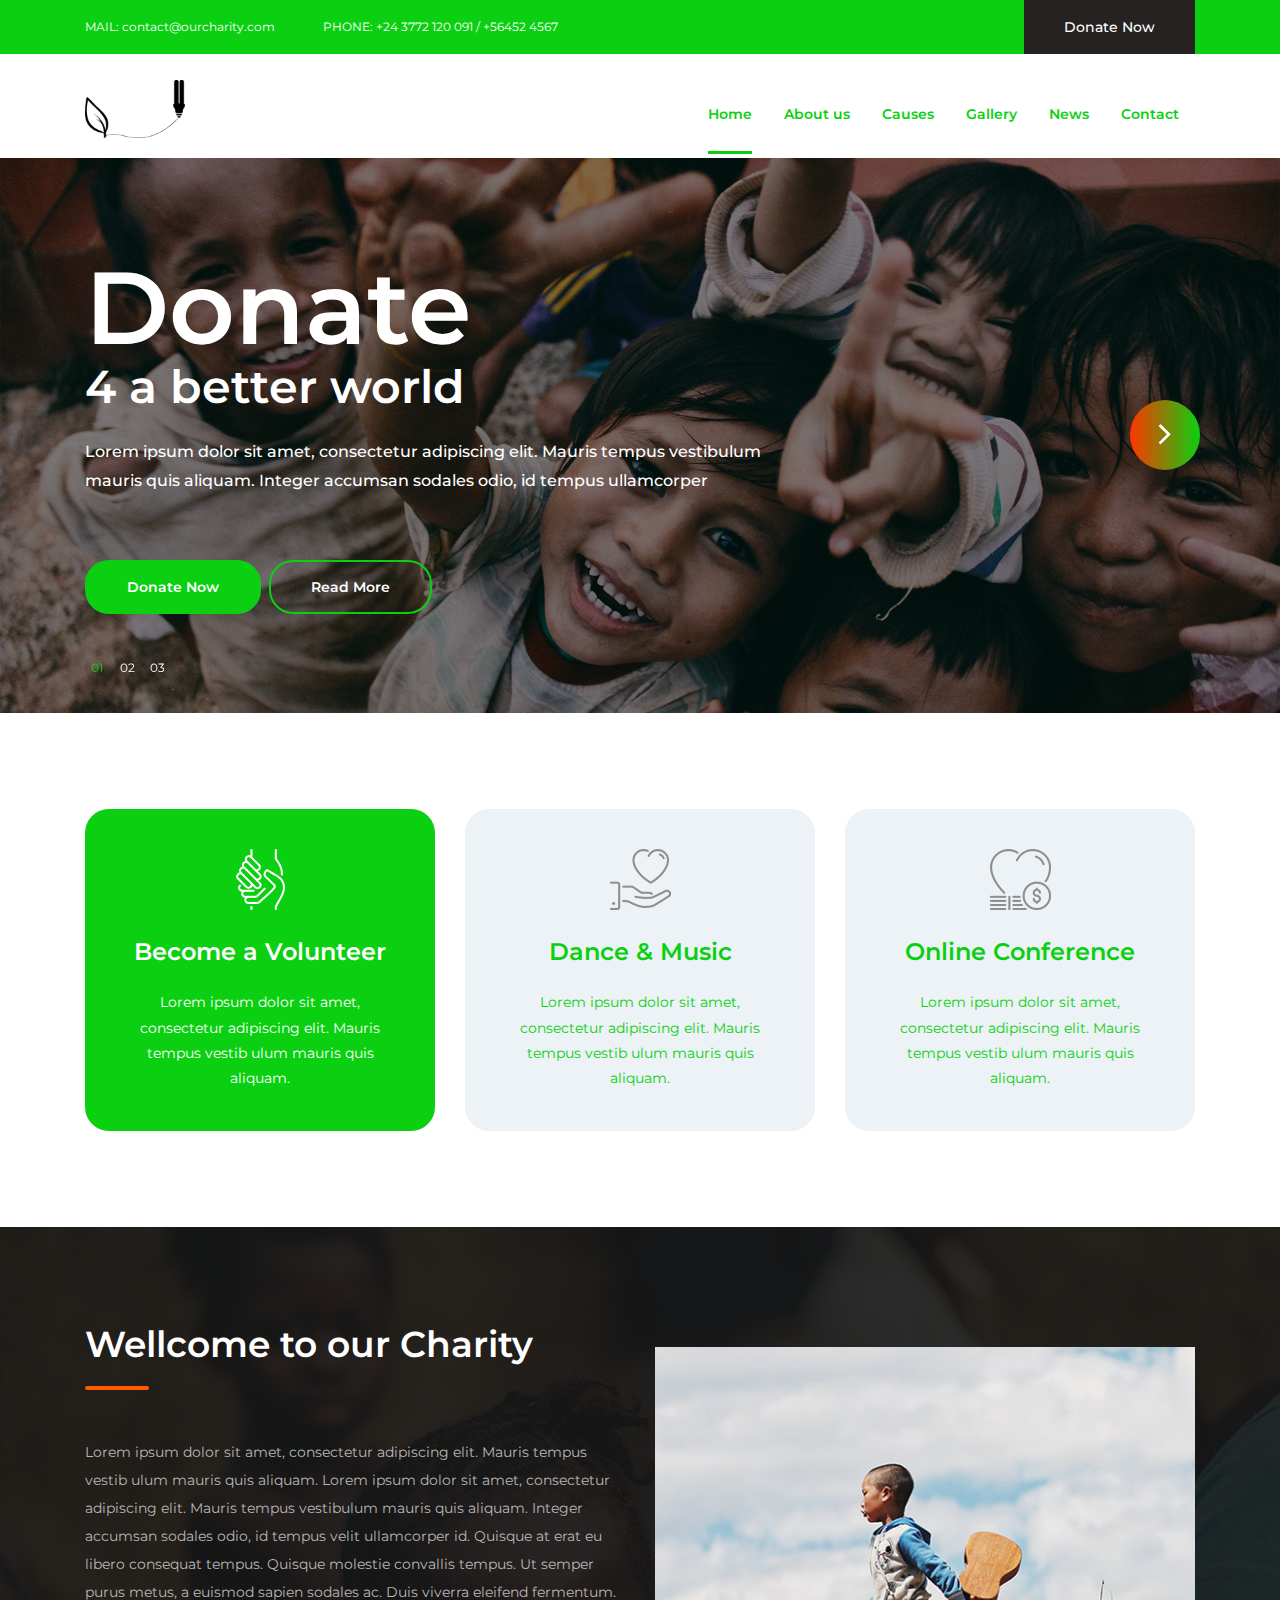
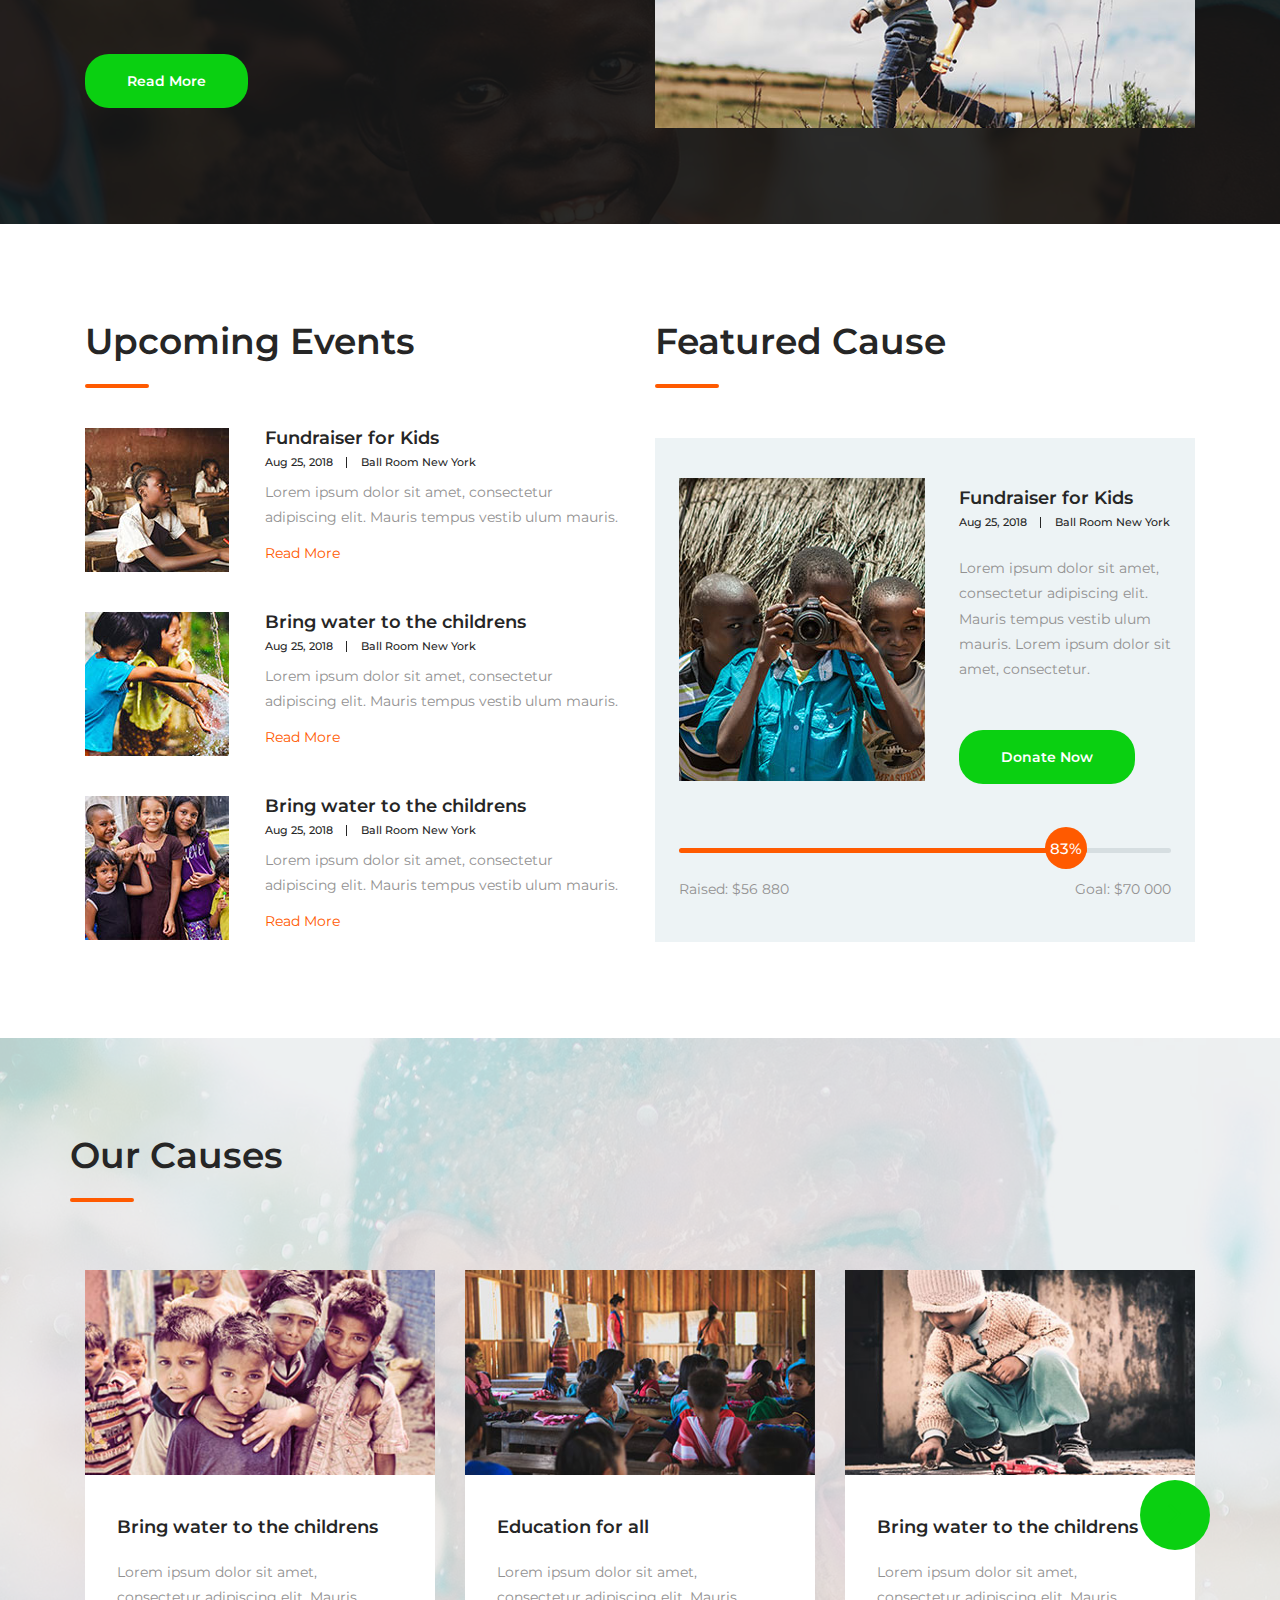
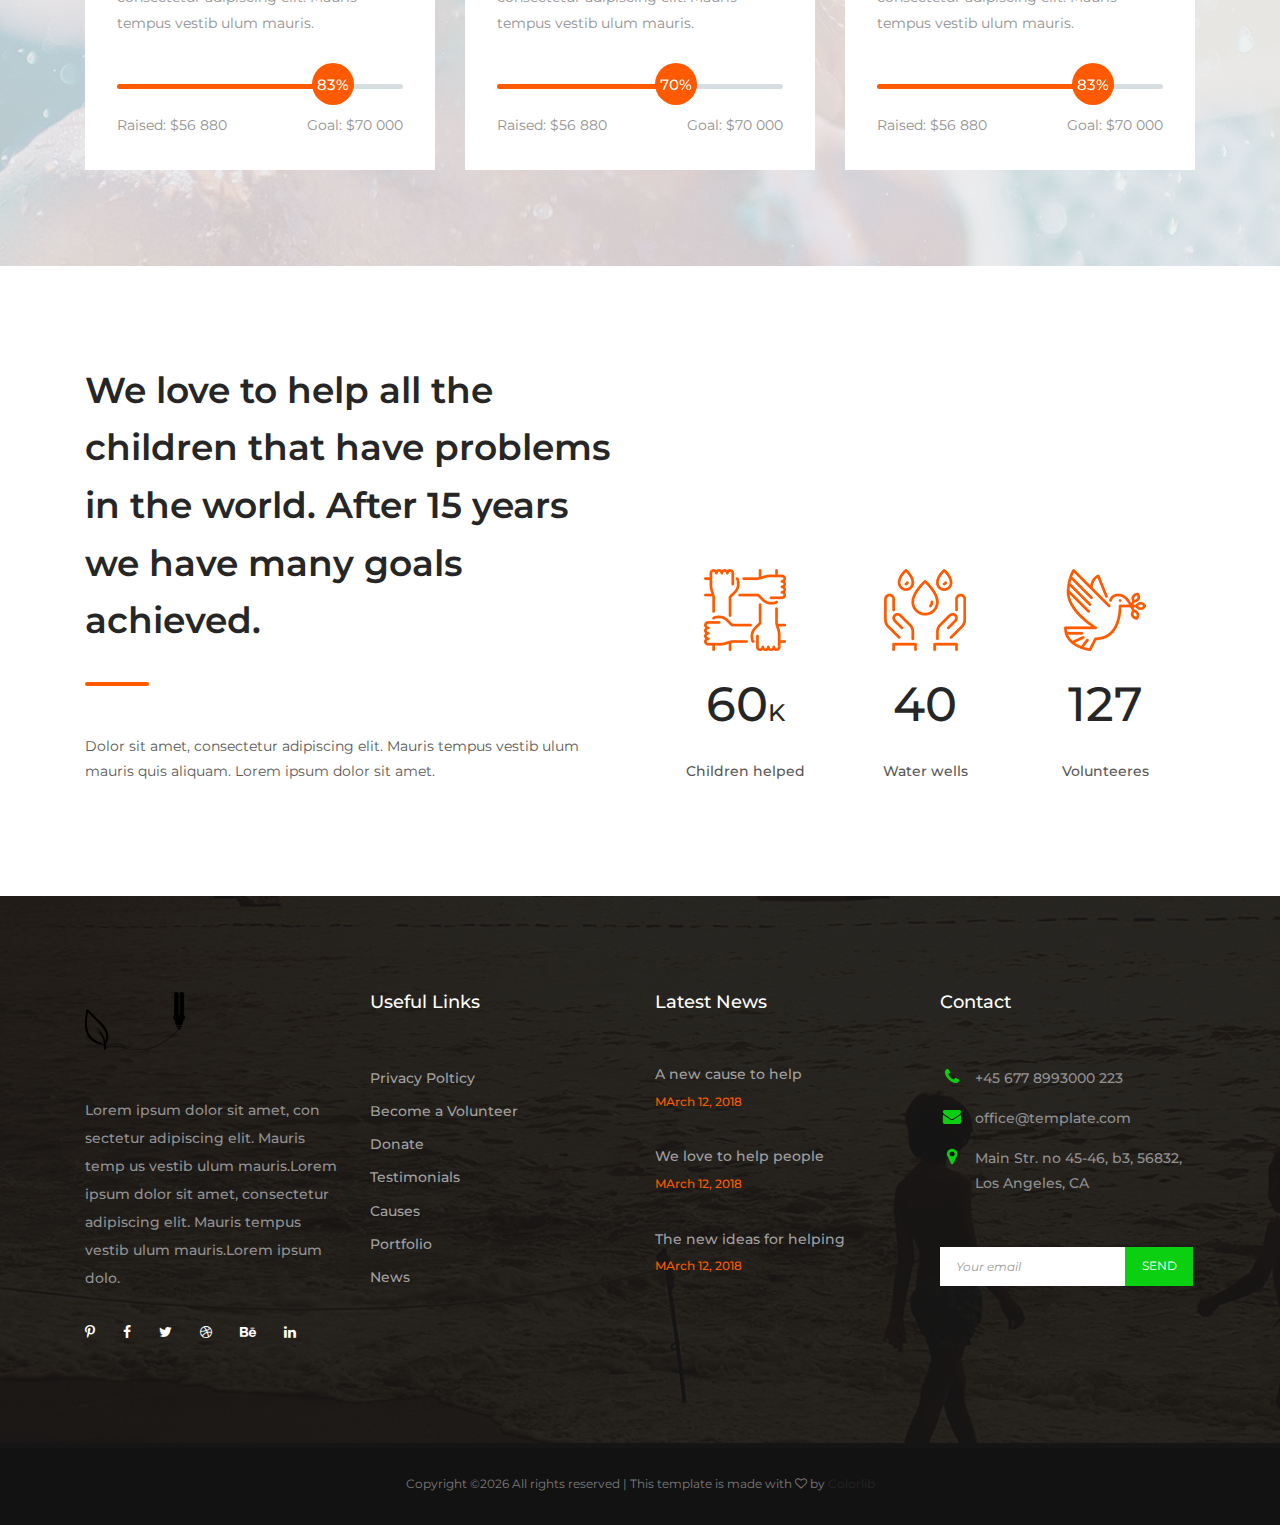
==== prueba_1/index.html @ 750b9ae8 "Initial commit" ====
<!DOCTYPE html>
<html lang="en">
<head>
    <title>Hello World</title>

    <!-- Required meta tags -->
    <meta charset="utf-8">
    <meta name="viewport" content="width=device-width, initial-scale=1, shrink-to-fit=no">

    <!-- Bootstrap CSS -->
    <link rel="stylesheet" href="css/bootstrap.min.css">

    <!-- FontAwesome CSS -->
    <link rel="stylesheet" href="css/font-awesome.min.css">

    <!-- ElegantFonts CSS -->
    <link rel="stylesheet" href="css/elegant-fonts.css">

    <!-- themify-icons CSS -->
    <link rel="stylesheet" href="css/themify-icons.css">

    <!-- Swiper CSS -->
    <link rel="stylesheet" href="css/swiper.min.css">

    <!-- Styles -->
    <link rel="stylesheet" href="style.css">
</head>
<body>
    <header class="site-header">
        <div class="top-header-bar">
            <div class="container">
                <div class="row flex-wrap justify-content-center justify-content-lg-between align-items-lg-center">
                    <div class="col-12 col-lg-8 d-none d-md-flex flex-wrap justify-content-center justify-content-lg-start mb-3 mb-lg-0">
                        <div class="header-bar-email">
                            MAIL: <a href="#">contact@ourcharity.com</a>
                        </div><!-- .header-bar-email -->

                        <div class="header-bar-text">
                            <p>PHONE: <span>+24 3772 120 091 / +56452 4567</span></p>
                        </div><!-- .header-bar-text -->
                    </div><!-- .col -->

                    <div class="col-12 col-lg-4 d-flex flex-wrap justify-content-center justify-content-lg-end align-items-center">
                        <div class="donate-btn">
                            <a href="#">Donate Now</a>
                        </div><!-- .donate-btn -->
                    </div><!-- .col -->
                </div><!-- .row -->
            </div><!-- .container -->
        </div><!-- .top-header-bar -->

        <div class="nav-bar">
            <div class="container">
                <div class="row">
                    <div class="col-12 d-flex flex-wrap justify-content-between align-items-center">
                        <div class="site-branding d-flex align-items-center">
                           <a class="d-block" href="index.html" rel="home"><img class="d-block" src="images/logo.png" alt="logo" width="100" height="58"></a>
                        </div><!-- .site-branding -->

                        <nav class="site-navigation d-flex justify-content-end align-items-center">
                            <ul class="d-flex flex-column flex-lg-row justify-content-lg-end align-content-center">
                                <li class="current-menu-item"><a href="index.html">Home</a></li>
                                <li><a href="about.html">About us</a></li>
                                <li><a href="causes.html">Causes</a></li>
                                <li><a href="portfolio.html">Gallery</a></li>
                                <li><a href="news.html">News</a></li>
                                <li><a href="contact.html">Contact</a></li>
                            </ul>
                        </nav><!-- .site-navigation -->

                        <div class="hamburger-menu d-lg-none">
                            <span></span>
                            <span></span>
                            <span></span>
                            <span></span>
                        </div><!-- .hamburger-menu -->
                    </div><!-- .col -->
                </div><!-- .row -->
            </div><!-- .container -->
        </div><!-- .nav-bar -->
    </header><!-- .site-header -->

    <div class="swiper-container hero-slider">
        <div class="swiper-wrapper">
            <div class="swiper-slide hero-content-wrap">
                <img src="images/hero.jpg" alt="">

                <div class="hero-content-overlay position-absolute w-100 h-100">
                    <div class="container h-100">
                        <div class="row h-100">
                            <div class="col-12 col-lg-8 d-flex flex-column justify-content-center align-items-start">
                                <header class="entry-header">
                                    <h1>Donate</h1>
                                    <h4>4 a better world</h4>
                                </header><!-- .entry-header -->

                                <div class="entry-content mt-4">
                                    <p>Lorem ipsum dolor sit amet, consectetur adipiscing elit. Mauris tempus vestibulum mauris quis aliquam. Integer accumsan sodales odio, id tempus ullamcorper</p>
                                </div><!-- .entry-content -->

                                <footer class="entry-footer d-flex flex-wrap align-items-center mt-5">
                                    <a href="#" class="btn gradient-bg mr-2">Donate Now</a>
                                    <a href="#" class="btn orange-border">Read More</a>
                                </footer><!-- .entry-footer -->
                            </div><!-- .col -->
                        </div><!-- .row -->
                    </div><!-- .container -->
                </div><!-- .hero-content-overlay -->
            </div><!-- .hero-content-wrap -->

            <div class="swiper-slide hero-content-wrap">
                <img src="images/hero.jpg" alt="">

                <div class="hero-content-overlay position-absolute w-100 h-100">
                    <div class="container h-100">
                        <div class="row h-100">
                            <div class="col-12 col-lg-8 d-flex flex-column justify-content-center align-items-start">
                                <header class="entry-header">
                                    <h1>Donate</h1>
                                    <h4>4 a better world</h4>
                                </header><!-- .entry-header -->

                                <div class="entry-content mt-4">
                                    <p>Lorem ipsum dolor sit amet, consectetur adipiscing elit. Mauris tempus vestibulum mauris quis aliquam. Integer accumsan sodales odio, id tempus ullamcorper</p>
                                </div><!-- .entry-content -->

                                <footer class="entry-footer d-flex flex-wrap align-items-center mt-5">
                                    <a href="#" class="btn gradient-bg mr-2">Donate Now</a>
                                    <a href="#" class="btn orange-border">Read More</a>
                                </footer><!-- .entry-footer -->
                            </div><!-- .col -->
                        </div><!-- .row -->
                    </div><!-- .container -->
                </div><!-- .hero-content-overlay -->
            </div><!-- .hero-content-wrap -->

            <div class="swiper-slide hero-content-wrap">
                <img src="images/hero.jpg" alt="">

                <div class="hero-content-overlay position-absolute w-100 h-100">
                    <div class="container h-100">
                        <div class="row h-100">
                            <div class="col-12 col-lg-8 d-flex flex-column justify-content-center align-items-start">
                                <header class="entry-header">
                                    <h1>Donate</h1>
                                    <h4>4 a better world</h4>
                                </header><!-- .entry-header -->

                                <div class="entry-content mt-4">
                                    <p>Lorem ipsum dolor sit amet, consectetur adipiscing elit. Mauris tempus vestibulum mauris quis aliquam. Integer accumsan sodales odio, id tempus ullamcorper</p>
                                </div><!-- .entry-content -->

                                <footer class="entry-footer d-flex flex-wrap align-items-center mt-5">
                                    <a href="#" class="btn gradient-bg mr-2">Donate Now</a>
                                    <a href="#" class="btn orange-border">Read More</a>
                                </footer><!-- .entry-footer -->
                            </div><!-- .col -->
                        </div><!-- .row -->
                    </div><!-- .container -->
                </div><!-- .hero-content-overlay -->
            </div><!-- .hero-content-wrap -->
        </div><!-- .swiper-wrapper -->

        <div class="pagination-wrap position-absolute w-100">
            <div class="container">
                <div class="swiper-pagination"></div>
            </div><!-- .container -->
        </div><!-- .pagination-wrap -->

        <!-- Add Arrows -->
        <div class="swiper-button-next flex justify-content-center align-items-center">
            <span><svg viewBox="0 0 1792 1792" xmlns="http://www.w3.org/2000/svg"><path d="M1171 960q0 13-10 23l-466 466q-10 10-23 10t-23-10l-50-50q-10-10-10-23t10-23l393-393-393-393q-10-10-10-23t10-23l50-50q10-10 23-10t23 10l466 466q10 10 10 23z"/></svg></span>
        </div>

        <div class="swiper-button-prev flex justify-content-center align-items-center">
            <span><svg viewBox="0 0 1792 1792" xmlns="http://www.w3.org/2000/svg"><path d="M1203 544q0 13-10 23l-393 393 393 393q10 10 10 23t-10 23l-50 50q-10 10-23 10t-23-10l-466-466q-10-10-10-23t10-23l466-466q10-10 23-10t23 10l50 50q10 10 10 23z"/></svg></span>
        </div>
    </div><!-- .hero-slider -->

    <div class="home-page-icon-boxes">
        <div class="container">
            <div class="row">
                <div class="col-12 col-md-6 col-lg-4 mt-4 mt-lg-0">
                    <div class="icon-box active">
                        <figure class="d-flex justify-content-center">
                            <img src="images/hands-gray.png" alt="">
                            <img src="images/hands-white.png" alt="">
                        </figure>

                        <header class="entry-header">
                            <h3 class="entry-title">Become a Volunteer</h3>
                        </header>

                        <div class="entry-content">
                            <p>Lorem ipsum dolor sit amet, consectetur adipiscing elit. Mauris tempus vestib ulum mauris quis aliquam. </p>
                        </div>
                    </div>
                </div>

                <div class="col-12 col-md-6 col-lg-4 mt-4 mt-lg-0">
                    <div class="icon-box">
                        <figure class="d-flex justify-content-center">
                            <img src="images/donation-gray.png" alt="">
                            <img src="images/donation-white.png" alt="">
                        </figure>

                        <header class="entry-header">
                            <h3 class="entry-title">Dance & Music</h3>
                        </header>

                        <div class="entry-content">
                            <p>Lorem ipsum dolor sit amet, consectetur adipiscing elit. Mauris tempus vestib ulum mauris quis aliquam. </p>
                        </div>
                    </div>
                </div>

                <div class="col-12 col-md-6 col-lg-4 mt-4 mt-lg-0">
                    <div class="icon-box">
                        <figure class="d-flex justify-content-center">
                            <img src="images/charity-gray.png" alt="">
                            <img src="images/charity-white.png" alt="">
                        </figure>

                        <header class="entry-header">
                            <h3 class="entry-title">Online Conference</h3>
                        </header>

                        <div class="entry-content">
                            <p>Lorem ipsum dolor sit amet, consectetur adipiscing elit. Mauris tempus vestib ulum mauris quis aliquam. </p>
                        </div>
                    </div>
                </div>
            </div><!-- .row -->
        </div><!-- .container -->
    </div><!-- .home-page-icon-boxes -->

    <div class="home-page-welcome">
        <div class="container">
            <div class="row">
                <div class="col-12 col-lg-6 order-2 order-lg-1">
                    <div class="welcome-content">
                        <header class="entry-header">
                            <h2 class="entry-title">Wellcome to our Charity</h2>
                        </header><!-- .entry-header -->

                        <div class="entry-content mt-5">
                            <p>Lorem ipsum dolor sit amet, consectetur adipiscing elit. Mauris tempus vestib ulum mauris quis aliquam. Lorem ipsum dolor sit amet, consectetur adipiscing elit. Mauris tempus vestibulum mauris quis aliquam. Integer accumsan sodales odio, id tempus velit ullamcorper id. Quisque at erat eu libero consequat tempus. Quisque molestie convallis tempus. Ut semper purus metus, a euismod sapien sodales ac. Duis viverra eleifend fermentum.</p>
                        </div><!-- .entry-content -->

                        <div class="entry-footer mt-5">
                            <a href="#" class="btn gradient-bg mr-2">Read More</a>
                        </div><!-- .entry-footer -->
                    </div><!-- .welcome-content -->
                </div><!-- .col -->

                <div class="col-12 col-lg-6 mt-4 order-1 order-lg-2">
                    <img src="images/welcome.jpg" alt="welcome">
                </div><!-- .col -->
            </div><!-- .row -->
        </div><!-- .container -->
    </div><!-- .home-page-icon-boxes -->

    <div class="home-page-events">
        <div class="container">
            <div class="row">
                <div class="col-12 col-lg-6">
                    <div class="upcoming-events">
                        <div class="section-heading">
                            <h2 class="entry-title">Upcoming Events</h2>
                        </div><!-- .section-heading -->

                        <div class="event-wrap d-flex flex-wrap justify-content-between">
                            <figure class="m-0">
                                <img src="images/event-1.jpg" alt="">
                            </figure>

                            <div class="event-content-wrap">
                                <header class="entry-header d-flex flex-wrap align-items-center">
                                    <h3 class="entry-title w-100 m-0"><a href="#">Fundraiser for Kids</a></h3>

                                    <div class="posted-date">
                                        <a href="#">Aug 25, 2018 </a>
                                    </div><!-- .posted-date -->

                                    <div class="cats-links">
                                        <a href="#">Ball Room New York</a>
                                    </div><!-- .cats-links -->
                                </header><!-- .entry-header -->

                                <div class="entry-content">
                                    <p class="m-0">Lorem ipsum dolor sit amet, consectetur adipiscing elit. Mauris tempus vestib ulum mauris.</p>
                                </div><!-- .entry-content -->

                                <div class="entry-footer">
                                    <a href="#">Read More</a>
                                </div><!-- .entry-footer -->
                            </div><!-- .event-content-wrap -->
                        </div><!-- .event-wrap -->

                        <div class="event-wrap d-flex flex-wrap justify-content-between">
                            <figure class="m-0">
                                <img src="images/event-2.jpg" alt="">
                            </figure>

                            <div class="event-content-wrap">
                                <header class="entry-header d-flex flex-wrap align-items-center">
                                    <h3 class="entry-title w-100 m-0"><a href="#">Bring water to the childrens</a></h3>

                                    <div class="posted-date">
                                        <a href="#">Aug 25, 2018 </a>
                                    </div><!-- .posted-date -->

                                    <div class="cats-links">
                                        <a href="#">Ball Room New York</a>
                                    </div><!-- .cats-links -->
                                </header><!-- .entry-header -->

                                <div class="entry-content">
                                    <p class="m-0">Lorem ipsum dolor sit amet, consectetur adipiscing elit. Mauris tempus vestib ulum mauris.</p>
                                </div><!-- .entry-content -->

                                <div class="entry-footer">
                                    <a href="#">Read More</a>
                                </div><!-- .entry-footer -->
                            </div><!-- .event-content-wrap -->
                        </div><!-- .event-wrap -->

                        <div class="event-wrap d-flex flex-wrap justify-content-between">
                            <figure class="m-0">
                                <img src="images/event-3.jpg" alt="">
                            </figure>

                            <div class="event-content-wrap">
                                <header class="entry-header d-flex flex-wrap align-items-center">
                                    <h3 class="entry-title w-100 m-0"><a href="#">Bring water to the childrens</a></h3>

                                    <div class="posted-date">
                                        <a href="#">Aug 25, 2018 </a>
                                    </div><!-- .posted-date -->

                                    <div class="cats-links">
                                        <a href="#">Ball Room New York</a>
                                    </div><!-- .cats-links -->
                                </header><!-- .entry-header -->

                                <div class="entry-content">
                                    <p class="m-0">Lorem ipsum dolor sit amet, consectetur adipiscing elit. Mauris tempus vestib ulum mauris.</p>
                                </div><!-- .entry-content -->

                                <div class="entry-footer">
                                    <a href="#">Read More</a>
                                </div><!-- .entry-footer -->
                            </div><!-- .event-content-wrap -->
                        </div><!-- .event-wrap -->
                    </div><!-- .upcoming-events -->
                </div><!-- .col -->

                <div class="col-12 col-lg-6">
                    <div class="featured-cause">
                        <div class="section-heading">
                            <h2 class="entry-title">Featured Cause</h2>
                        </div><!-- .section-heading -->

                        <div class="cause-wrap d-flex flex-wrap justify-content-between">
                            <figure class="m-0">
                                <img src="images/featured-causes.jpg" alt="">
                            </figure>

                            <div class="cause-content-wrap">
                                <header class="entry-header d-flex flex-wrap align-items-center">
                                    <h3 class="entry-title w-100 m-0"><a href="#">Fundraiser for Kids</a></h3>

                                    <div class="posted-date">
                                        <a href="#">Aug 25, 2018 </a>
                                    </div><!-- .posted-date -->

                                    <div class="cats-links">
                                        <a href="#">Ball Room New York</a>
                                    </div><!-- .cats-links -->
                                </header><!-- .entry-header -->

                                <div class="entry-content">
                                    <p class="m-0">Lorem ipsum dolor sit amet, consectetur adipiscing elit. Mauris tempus vestib ulum mauris. Lorem ipsum dolor sit amet, consectetur.</p>
                                </div><!-- .entry-content -->

                                <div class="entry-footer mt-5">
                                    <a href="#" class="btn gradient-bg mr-2">Donate Now</a>
                                </div><!-- .entry-footer -->
                            </div><!-- .cause-content-wrap -->

                            <div class="fund-raised w-100">
                                <div class="featured-fund-raised-bar barfiller">
                                    <div class="tipWrap">
                                        <span class="tip"></span>
                                    </div><!-- .tipWrap -->

                                    <span class="fill" data-percentage="83"></span>
                                </div><!-- .fund-raised-bar -->

                                <div class="fund-raised-details d-flex flex-wrap justify-content-between align-items-center">
                                    <div class="fund-raised-total mt-4">
                                        Raised: $56 880
                                    </div><!-- .fund-raised-total -->

                                    <div class="fund-raised-goal mt-4">
                                        Goal: $70 000
                                    </div><!-- .fund-raised-goal -->
                                </div><!-- .fund-raised-details -->
                            </div><!-- .fund-raised -->
                        </div><!-- .cause-wrap -->
                    </div><!-- .featured-cause -->
                </div><!-- .col -->
            </div><!-- .row -->
        </div><!-- .container -->
    </div><!-- .home-page-events -->

    <div class="our-causes">
        <div class="container">
            <div class="row">
                <div class="coL-12">
                    <div class="section-heading">
                        <h2 class="entry-title">Our Causes</h2>
                    </div><!-- .section-heading -->
                </div><!-- .col -->
            </div><!-- .row -->

            <div class="row">
                <div class="col-12">
                    <div class="swiper-container causes-slider">
                        <div class="swiper-wrapper">
                            <div class="swiper-slide">
                                <div class="cause-wrap">
                                    <figure class="m-0">
                                        <img src="images/cause-1.jpg" alt="">

                                        <div class="figure-overlay d-flex justify-content-center align-items-center position-absolute w-100 h-100">
                                            <a href="#" class="btn gradient-bg mr-2">Donate Now</a>
                                        </div><!-- .figure-overlay -->
                                    </figure>

                                    <div class="cause-content-wrap">
                                        <header class="entry-header d-flex flex-wrap align-items-center">
                                            <h3 class="entry-title w-100 m-0"><a href="#">Bring water to the childrens</a></h3>
                                        </header><!-- .entry-header -->

                                        <div class="entry-content">
                                            <p class="m-0">Lorem ipsum dolor sit amet, consectetur adipiscing elit. Mauris tempus vestib ulum mauris.</p>
                                        </div><!-- .entry-content -->

                                        <div class="fund-raised w-100">
                                            <div class="fund-raised-bar-1 barfiller">
                                                <div class="tipWrap">
                                                    <span class="tip"></span>
                                                </div><!-- .tipWrap -->

                                                <span class="fill" data-percentage="83"></span>
                                            </div><!-- .fund-raised-bar -->

                                            <div class="fund-raised-details d-flex flex-wrap justify-content-between align-items-center">
                                                <div class="fund-raised-total mt-4">
                                                    Raised: $56 880
                                                </div><!-- .fund-raised-total -->

                                                <div class="fund-raised-goal mt-4">
                                                    Goal: $70 000
                                                </div><!-- .fund-raised-goal -->
                                            </div><!-- .fund-raised-details -->
                                        </div><!-- .fund-raised -->
                                    </div><!-- .cause-content-wrap -->
                                </div><!-- .cause-wrap -->
                            </div><!-- .swiper-slide -->

                            <div class="swiper-slide">
                                <div class="cause-wrap">
                                    <figure class="m-0">
                                        <img src="images/cause-2.jpg" alt="">

                                        <div class="figure-overlay d-flex justify-content-center align-items-center position-absolute w-100 h-100">
                                            <a href="#" class="btn gradient-bg mr-2">Donate Now</a>
                                        </div><!-- .figure-overlay -->
                                    </figure>

                                    <div class="cause-content-wrap">
                                        <header class="entry-header d-flex flex-wrap align-items-center">
                                            <h3 class="entry-title w-100 m-0"><a href="#">Education for all</a></h3>
                                        </header><!-- .entry-header -->

                                        <div class="entry-content">
                                            <p class="m-0">Lorem ipsum dolor sit amet, consectetur adipiscing elit. Mauris tempus vestib ulum mauris.</p>
                                        </div><!-- .entry-content -->

                                        <div class="fund-raised w-100">
                                            <div class="fund-raised-bar-2 barfiller">
                                                <div class="tipWrap">
                                                    <span class="tip"></span>
                                                </div><!-- .tipWrap -->

                                                <span class="fill" data-percentage="70"></span>
                                            </div><!-- .fund-raised-bar -->

                                            <div class="fund-raised-details d-flex flex-wrap justify-content-between align-items-center">
                                                <div class="fund-raised-total mt-4">
                                                    Raised: $56 880
                                                </div><!-- .fund-raised-total -->

                                                <div class="fund-raised-goal mt-4">
                                                    Goal: $70 000
                                                </div><!-- .fund-raised-goal -->
                                            </div><!-- .fund-raised-details -->
                                        </div><!-- .fund-raised -->
                                    </div><!-- .cause-content-wrap -->
                                </div><!-- .cause-wrap -->
                            </div><!-- .swiper-slide -->

                            <div class="swiper-slide">
                                <div class="cause-wrap">
                                    <figure class="m-0">
                                        <img src="images/cause-3.jpg" alt="">

                                        <div class="figure-overlay d-flex justify-content-center align-items-center position-absolute w-100 h-100">
                                            <a href="#" class="btn gradient-bg mr-2">Donate Now</a>
                                        </div><!-- .figure-overlay -->
                                    </figure>

                                    <div class="cause-content-wrap">
                                        <header class="entry-header d-flex flex-wrap align-items-center">
                                            <h3 class="entry-title w-100 m-0"><a href="#">Bring water to the childrens</a></h3>
                                        </header><!-- .entry-header -->

                                        <div class="entry-content">
                                            <p class="m-0">Lorem ipsum dolor sit amet, consectetur adipiscing elit. Mauris tempus vestib ulum mauris.</p>
                                        </div><!-- .entry-content -->

                                        <div class="fund-raised w-100">
                                            <div class="fund-raised-bar-3 barfiller">
                                                <div class="tipWrap">
                                                    <span class="tip"></span>
                                                </div><!-- .tipWrap -->

                                                <span class="fill" data-percentage="83"></span>
                                            </div><!-- .fund-raised-bar -->

                                            <div class="fund-raised-details d-flex flex-wrap justify-content-between align-items-center">
                                                <div class="fund-raised-total mt-4">
                                                    Raised: $56 880
                                                </div><!-- .fund-raised-total -->

                                                <div class="fund-raised-goal mt-4">
                                                    Goal: $70 000
                                                </div><!-- .fund-raised-goal -->
                                            </div><!-- .fund-raised-details -->
                                        </div><!-- .fund-raised -->
                                    </div><!-- .cause-content-wrap -->
                                </div><!-- .cause-wrap -->
                            </div><!-- .swiper-slide -->

                            <div class="swiper-slide">
                                <div class="cause-wrap">
                                    <figure class="m-0">
                                        <img src="images/cause-1.jpg" alt="">

                                        <div class="figure-overlay d-flex justify-content-center align-items-center position-absolute w-100 h-100">
                                            <a href="#" class="btn gradient-bg mr-2">Donate Now</a>
                                        </div><!-- .figure-overlay -->
                                    </figure>

                                    <div class="cause-content-wrap">
                                        <header class="entry-header d-flex flex-wrap align-items-center">
                                            <h3 class="entry-title w-100 m-0"><a href="#">Bring water to the childrens</a></h3>
                                        </header><!-- .entry-header -->

                                        <div class="entry-content">
                                            <p class="m-0">Lorem ipsum dolor sit amet, consectetur adipiscing elit. Mauris tempus vestib ulum mauris.</p>
                                        </div><!-- .entry-content -->

                                        <div class="fund-raised w-100">
                                            <div class="fund-raised-bar-4 barfiller">
                                                <div class="tipWrap">
                                                    <span class="tip"></span>
                                                </div><!-- .tipWrap -->

                                                <span class="fill" data-percentage="83"></span>
                                            </div><!-- .fund-raised-bar -->

                                            <div class="fund-raised-details d-flex flex-wrap justify-content-between align-items-center">
                                                <div class="fund-raised-total mt-4">
                                                    Raised: $56 880
                                                </div><!-- .fund-raised-total -->

                                                <div class="fund-raised-goal mt-4">
                                                    Goal: $70 000
                                                </div><!-- .fund-raised-goal -->
                                            </div><!-- .fund-raised-details -->
                                        </div><!-- .fund-raised -->
                                    </div><!-- .cause-content-wrap -->
                                </div><!-- .cause-wrap -->
                            </div><!-- .swiper-slide -->

                            <div class="swiper-slide">
                                <div class="cause-wrap">
                                    <figure class="m-0">
                                        <img src="images/cause-2.jpg" alt="">

                                        <div class="figure-overlay d-flex justify-content-center align-items-center position-absolute w-100 h-100">
                                            <a href="#" class="btn gradient-bg mr-2">Donate Now</a>
                                        </div><!-- .figure-overlay -->
                                    </figure>

                                    <div class="cause-content-wrap">
                                        <header class="entry-header d-flex flex-wrap align-items-center">
                                            <h3 class="entry-title w-100 m-0"><a href="#">Education for all</a></h3>
                                        </header><!-- .entry-header -->

                                        <div class="entry-content">
                                            <p class="m-0">Lorem ipsum dolor sit amet, consectetur adipiscing elit. Mauris tempus vestib ulum mauris.</p>
                                        </div><!-- .entry-content -->

                                        <div class="fund-raised w-100">
                                            <div class="fund-raised-bar-5 barfiller">
                                                <div class="tipWrap">
                                                    <span class="tip"></span>
                                                </div><!-- .tipWrap -->

                                                <span class="fill" data-percentage="70"></span>
                                            </div><!-- .fund-raised-bar -->

                                            <div class="fund-raised-details d-flex flex-wrap justify-content-between align-items-center">
                                                <div class="fund-raised-total mt-4">
                                                    Raised: $56 880
                                                </div><!-- .fund-raised-total -->

                                                <div class="fund-raised-goal mt-4">
                                                    Goal: $70 000
                                                </div><!-- .fund-raised-goal -->
                                            </div><!-- .fund-raised-details -->
                                        </div><!-- .fund-raised -->
                                    </div><!-- .cause-content-wrap -->
                                </div><!-- .cause-wrap -->
                            </div><!-- .swiper-slide -->

                            <div class="swiper-slide">
                                <div class="cause-wrap">
                                    <figure class="m-0">
                                        <img src="images/cause-3.jpg" alt="">

                                        <div class="figure-overlay d-flex justify-content-center align-items-center position-absolute w-100 h-100">
                                            <a href="#" class="btn gradient-bg mr-2">Donate Now</a>
                                        </div><!-- .figure-overlay -->
                                    </figure>

                                    <div class="cause-content-wrap">
                                        <header class="entry-header d-flex flex-wrap align-items-center">
                                            <h3 class="entry-title w-100 m-0"><a href="#">Bring water to the childrens</a></h3>
                                        </header><!-- .entry-header -->

                                        <div class="entry-content">
                                            <p class="m-0">Lorem ipsum dolor sit amet, consectetur adipiscing elit. Mauris tempus vestib ulum mauris.</p>
                                        </div><!-- .entry-content -->

                                        <div class="fund-raised w-100">
                                            <div class="fund-raised-bar-6 barfiller">
                                                <div class="tipWrap">
                                                    <span class="tip"></span>
                                                </div><!-- .tipWrap -->

                                                <span class="fill" data-percentage="83"></span>
                                            </div><!-- .fund-raised-bar -->

                                            <div class="fund-raised-details d-flex flex-wrap justify-content-between align-items-center">
                                                <div class="fund-raised-total mt-4">
                                                    Raised: $56 880
                                                </div><!-- .fund-raised-total -->

                                                <div class="fund-raised-goal mt-4">
                                                    Goal: $70 000
                                                </div><!-- .fund-raised-goal -->
                                            </div><!-- .fund-raised-details -->
                                        </div><!-- .fund-raised -->
                                    </div><!-- .cause-content-wrap -->
                                </div><!-- .cause-wrap -->
                            </div><!-- .swiper-slide -->
                        </div><!-- .swiper-wrapper -->

                    </div><!-- .swiper-container -->

                    <!-- Add Arrows -->
                    <div class="swiper-button-next flex justify-content-center align-items-center">
                        <span><svg viewBox="0 0 1792 1792" xmlns="http://www.w3.org/2000/svg"><path d="M1171 960q0 13-10 23l-466 466q-10 10-23 10t-23-10l-50-50q-10-10-10-23t10-23l393-393-393-393q-10-10-10-23t10-23l50-50q10-10 23-10t23 10l466 466q10 10 10 23z"/></svg></span>
                    </div>

                    <div class="swiper-button-prev flex justify-content-center align-items-center">
                        <span><svg viewBox="0 0 1792 1792" xmlns="http://www.w3.org/2000/svg"><path d="M1203 544q0 13-10 23l-393 393 393 393q10 10 10 23t-10 23l-50 50q-10 10-23 10t-23-10l-466-466q-10-10-10-23t10-23l466-466q10-10 23-10t23 10l50 50q10 10 10 23z"/></svg></span>
                    </div>
                </div><!-- .col -->
            </div><!-- .row -->
        </div><!-- .container -->
    </div><!-- .our-causes -->

    <div class="home-page-limestone">
        <div class="container">
            <div class="row align-items-end">
                <div class="coL-12 col-lg-6">
                    <div class="section-heading">
                        <h2 class="entry-title">We love to help all the children that have problems in the world. After 15 years we have many goals achieved.</h2>

                        <p class="mt-5">Dolor sit amet, consectetur adipiscing elit. Mauris tempus vestib ulum mauris quis aliquam. Lorem ipsum dolor sit amet.</p>
                    </div><!-- .section-heading -->
                </div><!-- .col -->

                <div class="col-12 col-lg-6">
                    <div class="milestones d-flex flex-wrap justify-content-between">
                        <div class="col-12 col-sm-4 mt-5 mt-lg-0">
                            <div class="counter-box">
                                <div class="d-flex justify-content-center align-items-center">
                                    <img src="images/teamwork.png" alt="">
                                </div>

                                <div class="d-flex justify-content-center align-items-baseline">
                                    <div class="start-counter" data-to="120" data-speed="2000"></div>
                                    <div class="counter-k">K</div>
                                </div>

                                <h3 class="entry-title">Children helped</h3><!-- entry-title -->
                            </div><!-- counter-box -->
                        </div><!-- .col -->

                        <div class="col-12 col-sm-4 mt-5 mt-lg-0">
                            <div class="counter-box">
                                <div class="d-flex justify-content-center align-items-center">
                                    <img src="images/donation.png" alt="">
                                </div>

                                <div class="d-flex justify-content-center align-items-baseline">
                                    <div class="start-counter" data-to="79" data-speed="2000"></div>
                                </div>

                                <h3 class="entry-title">Water wells</h3><!-- entry-title -->
                            </div><!-- counter-box -->
                        </div><!-- .col -->

                        <div class="col-12 col-sm-4 mt-5 mt-lg-0">
                            <div class="counter-box">
                                <div class="d-flex justify-content-center align-items-center">
                                    <img src="images/dove.png" alt="">
                                </div>

                                <div class="d-flex justify-content-center align-items-baseline">
                                    <div class="start-counter" data-to="253" data-speed="2000"></div>
                                </div>

                                <h3 class="entry-title">Volunteeres</h3><!-- entry-title -->
                            </div><!-- counter-box -->
                        </div><!-- .col -->
                    </div><!-- .milestones -->
                </div><!-- .col -->
            </div><!-- .row -->
        </div><!-- .container -->
    </div><!-- .our-causes -->

    <footer class="site-footer">
        <div class="footer-widgets">
            <div class="container">
                <div class="row">
                    <div class="col-12 col-md-6 col-lg-3">
                        <div class="foot-about">
                            <h2><a class="foot-logo" href="#"><img src="images/foot-logo.png" alt="" height  = "58" width = "100"></a></h2>

                            <p>Lorem ipsum dolor sit amet, con sectetur adipiscing elit. Mauris temp us vestib ulum mauris.Lorem ipsum dolor sit amet, consectetur adipiscing elit. Mauris tempus vestib ulum mauris.Lorem ipsum dolo.</p>

                            <ul class="d-flex flex-wrap align-items-center">
                                <li><a href="#"><i class="fa fa-pinterest-p"></i></a></li>
                                <li><a href="#"><i class="fa fa-facebook"></i></a></li>
                                <li><a href="#"><i class="fa fa-twitter"></i></a></li>
                                <li><a href="#"><i class="fa fa-dribbble"></i></a></li>
                                <li><a href="#"><i class="fa fa-behance"></i></a></li>
                                <li><a href="#"><i class="fa fa-linkedin"></i></a></li>
                            </ul>
                        </div><!-- .foot-about -->
                    </div><!-- .col -->

                    <div class="col-12 col-md-6 col-lg-3 mt-5 mt-md-0">
                        <h2>Useful Links</h2>

                        <ul>
                            <li><a href="#">Privacy Polticy</a></li>
                            <li><a href="#">Become  a Volunteer</a></li>
                            <li><a href="#">Donate</a></li>
                            <li><a href="#">Testimonials</a></li>
                            <li><a href="#">Causes</a></li>
                            <li><a href="#">Portfolio</a></li>
                            <li><a href="#">News</a></li>
                        </ul>
                    </div><!-- .col -->

                    <div class="col-12 col-md-6 col-lg-3 mt-5 mt-md-0">
                        <div class="foot-latest-news">
                            <h2>Latest News</h2>

                            <ul>
                                <li>
                                    <h3><a href="#">A new cause to help</a></h3>
                                    <div class="posted-date">MArch 12, 2018</div>
                                </li>

                                <li>
                                    <h3><a href="#">We love to help people</a></h3>
                                    <div class="posted-date">MArch 12, 2018</div>
                                </li>

                                <li>
                                    <h3><a href="#">The new ideas for helping</a></h3>
                                    <div class="posted-date">MArch 12, 2018</div>
                                </li>
                            </ul>
                        </div><!-- .foot-latest-news -->
                    </div><!-- .col -->

                    <div class="col-12 col-md-6 col-lg-3 mt-5 mt-md-0">
                        <div class="foot-contact">
                            <h2>Contact</h2>

                            <ul>
                                <li><i class="fa fa-phone"></i><span>+45 677 8993000 223</span></li>
                                <li><i class="fa fa-envelope"></i><span>office@template.com</span></li>
                                <li><i class="fa fa-map-marker"></i><span>Main Str. no 45-46, b3, 56832, Los Angeles, CA</span></li>
                            </ul>
                        </div><!-- .foot-contact -->

                        <div class="subscribe-form">
                            <form class="d-flex flex-wrap align-items-center">
                                <input type="email" placeholder="Your email">
                                <input type="submit" value="send">
                            </form><!-- .flex -->
                        </div><!-- .search-widget -->
                    </div><!-- .col -->
                </div><!-- .row -->
            </div><!-- .container -->
        </div><!-- .footer-widgets -->

        <div class="footer-bar">
            <div class="container">
                <div class="row">
                    <div class="col-12">
                        <p class="m-0"><!-- Link back to Colorlib can't be removed. Template is licensed under CC BY 3.0. -->
Copyright &copy;<script>document.write(new Date().getFullYear());</script> All rights reserved | This template is made with <i class="fa fa-heart-o" aria-hidden="true"></i> by <a href="https://colorlib.com" target="_blank">Colorlib</a>
<!-- Link back to Colorlib can't be removed. Template is licensed under CC BY 3.0. --></p>
                    </div><!-- .col-12 -->
                </div><!-- .row -->
            </div><!-- .container -->
        </div><!-- .footer-bar -->
    </footer><!-- .site-footer -->

    <script type='text/javascript' src='js/jquery.js'></script>
    <script type='text/javascript' src='js/jquery.collapsible.min.js'></script>
    <script type='text/javascript' src='js/swiper.min.js'></script>
    <script type='text/javascript' src='js/jquery.countdown.min.js'></script>
    <script type='text/javascript' src='js/circle-progress.min.js'></script>
    <script type='text/javascript' src='js/jquery.countTo.min.js'></script>
    <script type='text/javascript' src='js/jquery.barfiller.js'></script>
    <script type='text/javascript' src='js/custom.js'></script>

</body>
</html>
---- prueba_1/css/elegant-fonts.css ----
@font-face {
	font-family: 'ElegantIcons';
	src:url('../fonts/ElegantIcons.eot');
	src:url('../fonts/ElegantIcons.eot?#iefix') format('embedded-opentype'),
		url('../fonts/ElegantIcons.woff') format('woff'),
		url('../fonts/ElegantIcons.ttf') format('truetype'),
		url('../fonts/ElegantIcons.svg#ElegantIcons') format('svg');
	font-weight: normal;
	font-style: normal;
}

/* Use the following CSS code if you want to use data attributes for inserting your icons */
[data-icon]:before {
	font-family: 'ElegantIcons';
	content: attr(data-icon);
	speak: none;
	font-weight: normal;
	font-variant: normal;
	text-transform: none;
	line-height: 1;
	-webkit-font-smoothing: antialiased;
	-moz-osx-font-smoothing: grayscale;
}

/* Use the following CSS code if you want to have a class per icon */
/*
Instead of a list of all class selectors,
you can use the generic selector below, but it's slower:
[class*="your-class-prefix"] {
*/
.arrow_up, .arrow_down, .arrow_left, .arrow_right, .arrow_left-up, .arrow_right-up, .arrow_right-down, .arrow_left-down, .arrow-up-down, .arrow_up-down_alt, .arrow_left-right_alt, .arrow_left-right, .arrow_expand_alt2, .arrow_expand_alt, .arrow_condense, .arrow_expand, .arrow_move, .arrow_carrot-up, .arrow_carrot-down, .arrow_carrot-left, .arrow_carrot-right, .arrow_carrot-2up, .arrow_carrot-2down, .arrow_carrot-2left, .arrow_carrot-2right, .arrow_carrot-up_alt2, .arrow_carrot-down_alt2, .arrow_carrot-left_alt2, .arrow_carrot-right_alt2, .arrow_carrot-2up_alt2, .arrow_carrot-2down_alt2, .arrow_carrot-2left_alt2, .arrow_carrot-2right_alt2, .arrow_triangle-up, .arrow_triangle-down, .arrow_triangle-left, .arrow_triangle-right, .arrow_triangle-up_alt2, .arrow_triangle-down_alt2, .arrow_triangle-left_alt2, .arrow_triangle-right_alt2, .arrow_back, .icon_minus-06, .icon_plus, .icon_close, .icon_check, .icon_minus_alt2, .icon_plus_alt2, .icon_close_alt2, .icon_check_alt2, .icon_zoom-out_alt, .icon_zoom-in_alt, .icon_search, .icon_box-empty, .icon_box-selected, .icon_minus-box, .icon_plus-box, .icon_box-checked, .icon_circle-empty, .icon_circle-slelected, .icon_stop_alt2, .icon_stop, .icon_pause_alt2, .icon_pause, .icon_menu, .icon_menu-square_alt2, .icon_menu-circle_alt2, .icon_ul, .icon_ol, .icon_adjust-horiz, .icon_adjust-vert, .icon_document_alt, .icon_documents_alt, .icon_pencil, .icon_pencil-edit_alt, .icon_pencil-edit, .icon_folder-alt, .icon_folder-open_alt, .icon_folder-add_alt, .icon_info_alt, .icon_error-oct_alt, .icon_error-circle_alt, .icon_error-triangle_alt, .icon_question_alt2, .icon_question, .icon_comment_alt, .icon_chat_alt, .icon_vol-mute_alt, .icon_volume-low_alt, .icon_volume-high_alt, .icon_quotations, .icon_quotations_alt2, .icon_clock_alt, .icon_lock_alt, .icon_lock-open_alt, .icon_key_alt, .icon_cloud_alt, .icon_cloud-upload_alt, .icon_cloud-download_alt, .icon_image, .icon_images, .icon_lightbulb_alt, .icon_gift_alt, .icon_house_alt, .icon_genius, .icon_mobile, .icon_tablet, .icon_laptop, .icon_desktop, .icon_camera_alt, .icon_mail_alt, .icon_cone_alt, .icon_ribbon_alt, .icon_bag_alt, .icon_creditcard, .icon_cart_alt, .icon_paperclip, .icon_tag_alt, .icon_tags_alt, .icon_trash_alt, .icon_cursor_alt, .icon_mic_alt, .icon_compass_alt, .icon_pin_alt, .icon_pushpin_alt, .icon_map_alt, .icon_drawer_alt, .icon_toolbox_alt, .icon_book_alt, .icon_calendar, .icon_film, .icon_table, .icon_contacts_alt, .icon_headphones, .icon_lifesaver, .icon_piechart, .icon_refresh, .icon_link_alt, .icon_link, .icon_loading, .icon_blocked, .icon_archive_alt, .icon_heart_alt, .icon_star_alt, .icon_star-half_alt, .icon_star, .icon_star-half, .icon_tools, .icon_tool, .icon_cog, .icon_cogs, .arrow_up_alt, .arrow_down_alt, .arrow_left_alt, .arrow_right_alt, .arrow_left-up_alt, .arrow_right-up_alt, .arrow_right-down_alt, .arrow_left-down_alt, .arrow_condense_alt, .arrow_expand_alt3, .arrow_carrot_up_alt, .arrow_carrot-down_alt, .arrow_carrot-left_alt, .arrow_carrot-right_alt, .arrow_carrot-2up_alt, .arrow_carrot-2dwnn_alt, .arrow_carrot-2left_alt, .arrow_carrot-2right_alt, .arrow_triangle-up_alt, .arrow_triangle-down_alt, .arrow_triangle-left_alt, .arrow_triangle-right_alt, .icon_minus_alt, .icon_plus_alt, .icon_close_alt, .icon_check_alt, .icon_zoom-out, .icon_zoom-in, .icon_stop_alt, .icon_menu-square_alt, .icon_menu-circle_alt, .icon_document, .icon_documents, .icon_pencil_alt, .icon_folder, .icon_folder-open, .icon_folder-add, .icon_folder_upload, .icon_folder_download, .icon_info, .icon_error-circle, .icon_error-oct, .icon_error-triangle, .icon_question_alt, .icon_comment, .icon_chat, .icon_vol-mute, .icon_volume-low, .icon_volume-high, .icon_quotations_alt, .icon_clock, .icon_lock, .icon_lock-open, .icon_key, .icon_cloud, .icon_cloud-upload, .icon_cloud-download, .icon_lightbulb, .icon_gift, .icon_house, .icon_camera, .icon_mail, .icon_cone, .icon_ribbon, .icon_bag, .icon_cart, .icon_tag, .icon_tags, .icon_trash, .icon_cursor, .icon_mic, .icon_compass, .icon_pin, .icon_pushpin, .icon_map, .icon_drawer, .icon_toolbox, .icon_book, .icon_contacts, .icon_archive, .icon_heart, .icon_profile, .icon_group, .icon_grid-2x2, .icon_grid-3x3, .icon_music, .icon_pause_alt, .icon_phone, .icon_upload, .icon_download, .social_facebook, .social_twitter, .social_pinterest, .social_googleplus, .social_tumblr, .social_tumbleupon, .social_wordpress, .social_instagram, .social_dribbble, .social_vimeo, .social_linkedin, .social_rss, .social_deviantart, .social_share, .social_myspace, .social_skype, .social_youtube, .social_picassa, .social_googledrive, .social_flickr, .social_blogger, .social_spotify, .social_delicious, .social_facebook_circle, .social_twitter_circle, .social_pinterest_circle, .social_googleplus_circle, .social_tumblr_circle, .social_stumbleupon_circle, .social_wordpress_circle, .social_instagram_circle, .social_dribbble_circle, .social_vimeo_circle, .social_linkedin_circle, .social_rss_circle, .social_deviantart_circle, .social_share_circle, .social_myspace_circle, .social_skype_circle, .social_youtube_circle, .social_picassa_circle, .social_googledrive_alt2, .social_flickr_circle, .social_blogger_circle, .social_spotify_circle, .social_delicious_circle, .social_facebook_square, .social_twitter_square, .social_pinterest_square, .social_googleplus_square, .social_tumblr_square, .social_stumbleupon_square, .social_wordpress_square, .social_instagram_square, .social_dribbble_square, .social_vimeo_square, .social_linkedin_square, .social_rss_square, .social_deviantart_square, .social_share_square, .social_myspace_square, .social_skype_square, .social_youtube_square, .social_picassa_square, .social_googledrive_square, .social_flickr_square, .social_blogger_square, .social_spotify_square, .social_delicious_square, .icon_printer, .icon_calulator, .icon_building, .icon_floppy, .icon_drive, .icon_search-2, .icon_id, .icon_id-2, .icon_puzzle, .icon_like, .icon_dislike, .icon_mug, .icon_currency, .icon_wallet, .icon_pens, .icon_easel, .icon_flowchart, .icon_datareport, .icon_briefcase, .icon_shield, .icon_percent, .icon_globe, .icon_globe-2, .icon_target, .icon_hourglass, .icon_balance, .icon_rook, .icon_printer-alt, .icon_calculator_alt, .icon_building_alt, .icon_floppy_alt, .icon_drive_alt, .icon_search_alt, .icon_id_alt, .icon_id-2_alt, .icon_puzzle_alt, .icon_like_alt, .icon_dislike_alt, .icon_mug_alt, .icon_currency_alt, .icon_wallet_alt, .icon_pens_alt, .icon_easel_alt, .icon_flowchart_alt, .icon_datareport_alt, .icon_briefcase_alt, .icon_shield_alt, .icon_percent_alt, .icon_globe_alt, .icon_clipboard {
	font-family: 'ElegantIcons';
	speak: none;
	font-style: normal;
	font-weight: normal;
	font-variant: normal;
	text-transform: none;
	line-height: 1;
	-webkit-font-smoothing: antialiased;
}
.arrow_up:before {
	content: "\21";
}
.arrow_down:before {
	content: "\22";
}
.arrow_left:before {
	content: "\23";
}
.arrow_right:before {
	content: "\24";
}
.arrow_left-up:before {
	content: "\25";
}
.arrow_right-up:before {
	content: "\26";
}
.arrow_right-down:before {
	content: "\27";
}
.arrow_left-down:before {
	content: "\28";
}
.arrow-up-down:before {
	content: "\29";
}
.arrow_up-down_alt:before {
	content: "\2a";
}
.arrow_left-right_alt:before {
	content: "\2b";
}
.arrow_left-right:before {
	content: "\2c";
}
.arrow_expand_alt2:before {
	content: "\2d";
}
.arrow_expand_alt:before {
	content: "\2e";
}
.arrow_condense:before {
	content: "\2f";
}
.arrow_expand:before {
	content: "\30";
}
.arrow_move:before {
	content: "\31";
}
.arrow_carrot-up:before {
	content: "\32";
}
.arrow_carrot-down:before {
	content: "\33";
}
.arrow_carrot-left:before {
	content: "\34";
}
.arrow_carrot-right:before {
	content: "\35";
}
.arrow_carrot-2up:before {
	content: "\36";
}
.arrow_carrot-2down:before {
	content: "\37";
}
.arrow_carrot-2left:before {
	content: "\38";
}
.arrow_carrot-2right:before {
	content: "\39";
}
.arrow_carrot-up_alt2:before {
	content: "\3a";
}
.arrow_carrot-down_alt2:before {
	content: "\3b";
}
.arrow_carrot-left_alt2:before {
	content: "\3c";
}
.arrow_carrot-right_alt2:before {
	content: "\3d";
}
.arrow_carrot-2up_alt2:before {
	content: "\3e";
}
.arrow_carrot-2down_alt2:before {
	content: "\3f";
}
.arrow_carrot-2left_alt2:before {
	content: "\40";
}
.arrow_carrot-2right_alt2:before {
	content: "\41";
}
.arrow_triangle-up:before {
	content: "\42";
}
.arrow_triangle-down:before {
	content: "\43";
}
.arrow_triangle-left:before {
	content: "\44";
}
.arrow_triangle-right:before {
	content: "\45";
}
.arrow_triangle-up_alt2:before {
	content: "\46";
}
.arrow_triangle-down_alt2:before {
	content: "\47";
}
.arrow_triangle-left_alt2:before {
	content: "\48";
}
.arrow_triangle-right_alt2:before {
	content: "\49";
}
.arrow_back:before {
	content: "\4a";
}
.icon_minus-06:before {
	content: "\4b";
}
.icon_plus:before {
	content: "\4c";
}
.icon_close:before {
	content: "\4d";
}
.icon_check:before {
	content: "\4e";
}
.icon_minus_alt2:before {
	content: "\4f";
}
.icon_plus_alt2:before {
	content: "\50";
}
.icon_close_alt2:before {
	content: "\51";
}
.icon_check_alt2:before {
	content: "\52";
}
.icon_zoom-out_alt:before {
	content: "\53";
}
.icon_zoom-in_alt:before {
	content: "\54";
}
.icon_search:before {
	content: "\55";
}
.icon_box-empty:before {
	content: "\56";
}
.icon_box-selected:before {
	content: "\57";
}
.icon_minus-box:before {
	content: "\58";
}
.icon_plus-box:before {
	content: "\59";
}
.icon_box-checked:before {
	content: "\5a";
}
.icon_circle-empty:before {
	content: "\5b";
}
.icon_circle-slelected:before {
	content: "\5c";
}
.icon_stop_alt2:before {
	content: "\5d";
}
.icon_stop:before {
	content: "\5e";
}
.icon_pause_alt2:before {
	content: "\5f";
}
.icon_pause:before {
	content: "\60";
}
.icon_menu:before {
	content: "\61";
}
.icon_menu-square_alt2:before {
	content: "\62";
}
.icon_menu-circle_alt2:before {
	content: "\63";
}
.icon_ul:before {
	content: "\64";
}
.icon_ol:before {
	content: "\65";
}
.icon_adjust-horiz:before {
	content: "\66";
}
.icon_adjust-vert:before {
	content: "\67";
}
.icon_document_alt:before {
	content: "\68";
}
.icon_documents_alt:before {
	content: "\69";
}
.icon_pencil:before {
	content: "\6a";
}
.icon_pencil-edit_alt:before {
	content: "\6b";
}
.icon_pencil-edit:before {
	content: "\6c";
}
.icon_folder-alt:before {
	content: "\6d";
}
.icon_folder-open_alt:before {
	content: "\6e";
}
.icon_folder-add_alt:before {
	content: "\6f";
}
.icon_info_alt:before {
	content: "\70";
}
.icon_error-oct_alt:before {
	content: "\71";
}
.icon_error-circle_alt:before {
	content: "\72";
}
.icon_error-triangle_alt:before {
	content: "\73";
}
.icon_question_alt2:before {
	content: "\74";
}
.icon_question:before {
	content: "\75";
}
.icon_comment_alt:before {
	content: "\76";
}
.icon_chat_alt:before {
	content: "\77";
}
.icon_vol-mute_alt:before {
	content: "\78";
}
.icon_volume-low_alt:before {
	content: "\79";
}
.icon_volume-high_alt:before {
	content: "\7a";
}
.icon_quotations:before {
	content: "\7b";
}
.icon_quotations_alt2:before {
	content: "\7c";
}
.icon_clock_alt:before {
	content: "\7d";
}
.icon_lock_alt:before {
	content: "\7e";
}
.icon_lock-open_alt:before {
	content: "\e000";
}
.icon_key_alt:before {
	content: "\e001";
}
.icon_cloud_alt:before {
	content: "\e002";
}
.icon_cloud-upload_alt:before {
	content: "\e003";
}
.icon_cloud-download_alt:before {
	content: "\e004";
}
.icon_image:before {
	content: "\e005";
}
.icon_images:before {
	content: "\e006";
}
.icon_lightbulb_alt:before {
	content: "\e007";
}
.icon_gift_alt:before {
	content: "\e008";
}
.icon_house_alt:before {
	content: "\e009";
}
.icon_genius:before {
	content: "\e00a";
}
.icon_mobile:before {
	content: "\e00b";
}
.icon_tablet:before {
	content: "\e00c";
}
.icon_laptop:before {
	content: "\e00d";
}
.icon_desktop:before {
	content: "\e00e";
}
.icon_camera_alt:before {
	content: "\e00f";
}
.icon_mail_alt:before {
	content: "\e010";
}
.icon_cone_alt:before {
	content: "\e011";
}
.icon_ribbon_alt:before {
	content: "\e012";
}
.icon_bag_alt:before {
	content: "\e013";
}
.icon_creditcard:before {
	content: "\e014";
}
.icon_cart_alt:before {
	content: "\e015";
}
.icon_paperclip:before {
	content: "\e016";
}
.icon_tag_alt:before {
	content: "\e017";
}
.icon_tags_alt:before {
	content: "\e018";
}
.icon_trash_alt:before {
	content: "\e019";
}
.icon_cursor_alt:before {
	content: "\e01a";
}
.icon_mic_alt:before {
	content: "\e01b";
}
.icon_compass_alt:before {
	content: "\e01c";
}
.icon_pin_alt:before {
	content: "\e01d";
}
.icon_pushpin_alt:before {
	content: "\e01e";
}
.icon_map_alt:before {
	content: "\e01f";
}
.icon_drawer_alt:before {
	content: "\e020";
}
.icon_toolbox_alt:before {
	content: "\e021";
}
.icon_book_alt:before {
	content: "\e022";
}
.icon_calendar:before {
	content: "\e023";
}
.icon_film:before {
	content: "\e024";
}
.icon_table:before {
	content: "\e025";
}
.icon_contacts_alt:before {
	content: "\e026";
}
.icon_headphones:before {
	content: "\e027";
}
.icon_lifesaver:before {
	content: "\e028";
}
.icon_piechart:before {
	content: "\e029";
}
.icon_refresh:before {
	content: "\e02a";
}
.icon_link_alt:before {
	content: "\e02b";
}
.icon_link:before {
	content: "\e02c";
}
.icon_loading:before {
	content: "\e02d";
}
.icon_blocked:before {
	content: "\e02e";
}
.icon_archive_alt:before {
	content: "\e02f";
}
.icon_heart_alt:before {
	content: "\e030";
}
.icon_star_alt:before {
	content: "\e031";
}
.icon_star-half_alt:before {
	content: "\e032";
}
.icon_star:before {
	content: "\e033";
}
.icon_star-half:before {
	content: "\e034";
}
.icon_tools:before {
	content: "\e035";
}
.icon_tool:before {
	content: "\e036";
}
.icon_cog:before {
	content: "\e037";
}
.icon_cogs:before {
	content: "\e038";
}
.arrow_up_alt:before {
	content: "\e039";
}
.arrow_down_alt:before {
	content: "\e03a";
}
.arrow_left_alt:before {
	content: "\e03b";
}
.arrow_right_alt:before {
	content: "\e03c";
}
.arrow_left-up_alt:before {
	content: "\e03d";
}
.arrow_right-up_alt:before {
	content: "\e03e";
}
.arrow_right-down_alt:before {
	content: "\e03f";
}
.arrow_left-down_alt:before {
	content: "\e040";
}
.arrow_condense_alt:before {
	content: "\e041";
}
.arrow_expand_alt3:before {
	content: "\e042";
}
.arrow_carrot_up_alt:before {
	content: "\e043";
}
.arrow_carrot-down_alt:before {
	content: "\e044";
}
.arrow_carrot-left_alt:before {
	content: "\e045";
}
.arrow_carrot-right_alt:before {
	content: "\e046";
}
.arrow_carrot-2up_alt:before {
	content: "\e047";
}
.arrow_carrot-2dwnn_alt:before {
	content: "\e048";
}
.arrow_carrot-2left_alt:before {
	content: "\e049";
}
.arrow_carrot-2right_alt:before {
	content: "\e04a";
}
.arrow_triangle-up_alt:before {
	content: "\e04b";
}
.arrow_triangle-down_alt:before {
	content: "\e04c";
}
.arrow_triangle-left_alt:before {
	content: "\e04d";
}
.arrow_triangle-right_alt:before {
	content: "\e04e";
}
.icon_minus_alt:before {
	content: "\e04f";
}
.icon_plus_alt:before {
	content: "\e050";
}
.icon_close_alt:before {
	content: "\e051";
}
.icon_check_alt:before {
	content: "\e052";
}
.icon_zoom-out:before {
	content: "\e053";
}
.icon_zoom-in:before {
	content: "\e054";
}
.icon_stop_alt:before {
	content: "\e055";
}
.icon_menu-square_alt:before {
	content: "\e056";
}
.icon_menu-circle_alt:before {
	content: "\e057";
}
.icon_document:before {
	content: "\e058";
}
.icon_documents:before {
	content: "\e059";
}
.icon_pencil_alt:before {
	content: "\e05a";
}
.icon_folder:before {
	content: "\e05b";
}
.icon_folder-open:before {
	content: "\e05c";
}
.icon_folder-add:before {
	content: "\e05d";
}
.icon_folder_upload:before {
	content: "\e05e";
}
.icon_folder_download:before {
	content: "\e05f";
}
.icon_info:before {
	content: "\e060";
}
.icon_error-circle:before {
	content: "\e061";
}
.icon_error-oct:before {
	content: "\e062";
}
.icon_error-triangle:before {
	content: "\e063";
}
.icon_question_alt:before {
	content: "\e064";
}
.icon_comment:before {
	content: "\e065";
}
.icon_chat:before {
	content: "\e066";
}
.icon_vol-mute:before {
	content: "\e067";
}
.icon_volume-low:before {
	content: "\e068";
}
.icon_volume-high:before {
	content: "\e069";
}
.icon_quotations_alt:before {
	content: "\e06a";
}
.icon_clock:before {
	content: "\e06b";
}
.icon_lock:before {
	content: "\e06c";
}
.icon_lock-open:before {
	content: "\e06d";
}
.icon_key:before {
	content: "\e06e";
}
.icon_cloud:before {
	content: "\e06f";
}
.icon_cloud-upload:before {
	content: "\e070";
}
.icon_cloud-download:before {
	content: "\e071";
}
.icon_lightbulb:before {
	content: "\e072";
}
.icon_gift:before {
	content: "\e073";
}
.icon_house:before {
	content: "\e074";
}
.icon_camera:before {
	content: "\e075";
}
.icon_mail:before {
	content: "\e076";
}
.icon_cone:before {
	content: "\e077";
}
.icon_ribbon:before {
	content: "\e078";
}
.icon_bag:before {
	content: "\e079";
}
.icon_cart:before {
	content: "\e07a";
}
.icon_tag:before {
	content: "\e07b";
}
.icon_tags:before {
	content: "\e07c";
}
.icon_trash:before {
	content: "\e07d";
}
.icon_cursor:before {
	content: "\e07e";
}
.icon_mic:before {
	content: "\e07f";
}
.icon_compass:before {
	content: "\e080";
}
.icon_pin:before {
	content: "\e081";
}
.icon_pushpin:before {
	content: "\e082";
}
.icon_map:before {
	content: "\e083";
}
.icon_drawer:before {
	content: "\e084";
}
.icon_toolbox:before {
	content: "\e085";
}
.icon_book:before {
	content: "\e086";
}
.icon_contacts:before {
	content: "\e087";
}
.icon_archive:before {
	content: "\e088";
}
.icon_heart:before {
	content: "\e089";
}
.icon_profile:before {
	content: "\e08a";
}
.icon_group:before {
	content: "\e08b";
}
.icon_grid-2x2:before {
	content: "\e08c";
}
.icon_grid-3x3:before {
	content: "\e08d";
}
.icon_music:before {
	content: "\e08e";
}
.icon_pause_alt:before {
	content: "\e08f";
}
.icon_phone:before {
	content: "\e090";
}
.icon_upload:before {
	content: "\e091";
}
.icon_download:before {
	content: "\e092";
}
.social_facebook:before {
	content: "\e093";
}
.social_twitter:before {
	content: "\e094";
}
.social_pinterest:before {
	content: "\e095";
}
.social_googleplus:before {
	content: "\e096";
}
.social_tumblr:before {
	content: "\e097";
}
.social_tumbleupon:before {
	content: "\e098";
}
.social_wordpress:before {
	content: "\e099";
}
.social_instagram:before {
	content: "\e09a";
}
.social_dribbble:before {
	content: "\e09b";
}
.social_vimeo:before {
	content: "\e09c";
}
.social_linkedin:before {
	content: "\e09d";
}
.social_rss:before {
	content: "\e09e";
}
.social_deviantart:before {
	content: "\e09f";
}
.social_share:before {
	content: "\e0a0";
}
.social_myspace:before {
	content: "\e0a1";
}
.social_skype:before {
	content: "\e0a2";
}
.social_youtube:before {
	content: "\e0a3";
}
.social_picassa:before {
	content: "\e0a4";
}
.social_googledrive:before {
	content: "\e0a5";
}
.social_flickr:before {
	content: "\e0a6";
}
.social_blogger:before {
	content: "\e0a7";
}
.social_spotify:before {
	content: "\e0a8";
}
.social_delicious:before {
	content: "\e0a9";
}
.social_facebook_circle:before {
	content: "\e0aa";
}
.social_twitter_circle:before {
	content: "\e0ab";
}
.social_pinterest_circle:before {
	content: "\e0ac";
}
.social_googleplus_circle:before {
	content: "\e0ad";
}
.social_tumblr_circle:before {
	content: "\e0ae";
}
.social_stumbleupon_circle:before {
	content: "\e0af";
}
.social_wordpress_circle:before {
	content: "\e0b0";
}
.social_instagram_circle:before {
	content: "\e0b1";
}
.social_dribbble_circle:before {
	content: "\e0b2";
}
.social_vimeo_circle:before {
	content: "\e0b3";
}
.social_linkedin_circle:before {
	content: "\e0b4";
}
.social_rss_circle:before {
	content: "\e0b5";
}
.social_deviantart_circle:before {
	content: "\e0b6";
}
.social_share_circle:before {
	content: "\e0b7";
}
.social_myspace_circle:before {
	content: "\e0b8";
}
.social_skype_circle:before {
	content: "\e0b9";
}
.social_youtube_circle:before {
	content: "\e0ba";
}
.social_picassa_circle:before {
	content: "\e0bb";
}
.social_googledrive_alt2:before {
	content: "\e0bc";
}
.social_flickr_circle:before {
	content: "\e0bd";
}
.social_blogger_circle:before {
	content: "\e0be";
}
.social_spotify_circle:before {
	content: "\e0bf";
}
.social_delicious_circle:before {
	content: "\e0c0";
}
.social_facebook_square:before {
	content: "\e0c1";
}
.social_twitter_square:before {
	content: "\e0c2";
}
.social_pinterest_square:before {
	content: "\e0c3";
}
.social_googleplus_square:before {
	content: "\e0c4";
}
.social_tumblr_square:before {
	content: "\e0c5";
}
.social_stumbleupon_square:before {
	content: "\e0c6";
}
.social_wordpress_square:before {
	content: "\e0c7";
}
.social_instagram_square:before {
	content: "\e0c8";
}
.social_dribbble_square:before {
	content: "\e0c9";
}
.social_vimeo_square:before {
	content: "\e0ca";
}
.social_linkedin_square:before {
	content: "\e0cb";
}
.social_rss_square:before {
	content: "\e0cc";
}
.social_deviantart_square:before {
	content: "\e0cd";
}
.social_share_square:before {
	content: "\e0ce";
}
.social_myspace_square:before {
	content: "\e0cf";
}
.social_skype_square:before {
	content: "\e0d0";
}
.social_youtube_square:before {
	content: "\e0d1";
}
.social_picassa_square:before {
	content: "\e0d2";
}
.social_googledrive_square:before {
	content: "\e0d3";
}
.social_flickr_square:before {
	content: "\e0d4";
}
.social_blogger_square:before {
	content: "\e0d5";
}
.social_spotify_square:before {
	content: "\e0d6";
}
.social_delicious_square:before {
	content: "\e0d7";
}
.icon_printer:before {
	content: "\e103";
}
.icon_calulator:before {
	content: "\e0ee";
}
.icon_building:before {
	content: "\e0ef";
}
.icon_floppy:before {
	content: "\e0e8";
}
.icon_drive:before {
	content: "\e0ea";
}
.icon_search-2:before {
	content: "\e101";
}
.icon_id:before {
	content: "\e107";
}
.icon_id-2:before {
	content: "\e108";
}
.icon_puzzle:before {
	content: "\e102";
}
.icon_like:before {
	content: "\e106";
}
.icon_dislike:before {
	content: "\e0eb";
}
.icon_mug:before {
	content: "\e105";
}
.icon_currency:before {
	content: "\e0ed";
}
.icon_wallet:before {
	content: "\e100";
}
.icon_pens:before {
	content: "\e104";
}
.icon_easel:before {
	content: "\e0e9";
}
.icon_flowchart:before {
	content: "\e109";
}
.icon_datareport:before {
	content: "\e0ec";
}
.icon_briefcase:before {
	content: "\e0fe";
}
.icon_shield:before {
	content: "\e0f6";
}
.icon_percent:before {
	content: "\e0fb";
}
.icon_globe:before {
	content: "\e0e2";
}
.icon_globe-2:before {
	content: "\e0e3";
}
.icon_target:before {
	content: "\e0f5";
}
.icon_hourglass:before {
	content: "\e0e1";
}
.icon_balance:before {
	content: "\e0ff";
}
.icon_rook:before {
	content: "\e0f8";
}
.icon_printer-alt:before {
	content: "\e0fa";
}
.icon_calculator_alt:before {
	content: "\e0e7";
}
.icon_building_alt:before {
	content: "\e0fd";
}
.icon_floppy_alt:before {
	content: "\e0e4";
}
.icon_drive_alt:before {
	content: "\e0e5";
}
.icon_search_alt:before {
	content: "\e0f7";
}
.icon_id_alt:before {
	content: "\e0e0";
}
.icon_id-2_alt:before {
	content: "\e0fc";
}
.icon_puzzle_alt:before {
	content: "\e0f9";
}
.icon_like_alt:before {
	content: "\e0dd";
}
.icon_dislike_alt:before {
	content: "\e0f1";
}
.icon_mug_alt:before {
	content: "\e0dc";
}
.icon_currency_alt:before {
	content: "\e0f3";
}
.icon_wallet_alt:before {
	content: "\e0d8";
}
.icon_pens_alt:before {
	content: "\e0db";
}
.icon_easel_alt:before {
	content: "\e0f0";
}
.icon_flowchart_alt:before {
	content: "\e0df";
}
.icon_datareport_alt:before {
	content: "\e0f2";
}
.icon_briefcase_alt:before {
	content: "\e0f4";
}
.icon_shield_alt:before {
	content: "\e0d9";
}
.icon_percent_alt:before {
	content: "\e0da";
}
.icon_globe_alt:before {
	content: "\e0de";
}
.icon_clipboard:before {
	content: "\e0e6";
}


	.glyph {
		float: left;
		text-align: center;
		padding: .75em;
		margin: .4em 1.5em .75em 0;
		width: 6em;
text-shadow: none;
	}
        .glyph_big {
        font-size: 128px;
        color: #59c5dc;
        float: left;
        margin-right: 20px;
        }

        .glyph div { padding-bottom: 10px;}

	.glyph input {
		font-family: consolas, monospace;
		font-size: 12px;
		width: 100%;
		text-align: center;
		border: 0;
		box-shadow: 0 0 0 1px #ccc;
		padding: .2em;
                -moz-border-radius: 5px;
                -webkit-border-radius: 5px;
	}
	.centered {
		margin-left: auto;
		margin-right: auto;
	}
	.glyph .fs1 {
		font-size: 2em;
	}
---- prueba_1/css/themify-icons.css ----
@font-face {
	font-family: 'themify';
	src:url('../fonts/themify.eot?-fvbane');
	src:url('../fonts/themify.eot?#iefix-fvbane') format('embedded-opentype'),
		url('../fonts/themify.woff?-fvbane') format('woff'),
		url('../fonts/themify.ttf?-fvbane') format('truetype'),
		url('../fonts/themify.svg?-fvbane#themify') format('svg');
	font-weight: normal;
	font-style: normal;
}

[class^="ti-"], [class*=" ti-"] {
	font-family: 'themify';
	speak: none;
	font-style: normal;
	font-weight: normal;
	font-variant: normal;
	text-transform: none;
	line-height: 1;

	/* Better Font Rendering =========== */
	-webkit-font-smoothing: antialiased;
	-moz-osx-font-smoothing: grayscale;
}

.ti-wand:before {
	content: "\e600";
}
.ti-volume:before {
	content: "\e601";
}
.ti-user:before {
	content: "\e602";
}
.ti-unlock:before {
	content: "\e603";
}
.ti-unlink:before {
	content: "\e604";
}
.ti-trash:before {
	content: "\e605";
}
.ti-thought:before {
	content: "\e606";
}
.ti-target:before {
	content: "\e607";
}
.ti-tag:before {
	content: "\e608";
}
.ti-tablet:before {
	content: "\e609";
}
.ti-star:before {
	content: "\e60a";
}
.ti-spray:before {
	content: "\e60b";
}
.ti-signal:before {
	content: "\e60c";
}
.ti-shopping-cart:before {
	content: "\e60d";
}
.ti-shopping-cart-full:before {
	content: "\e60e";
}
.ti-settings:before {
	content: "\e60f";
}
.ti-search:before {
	content: "\e610";
}
.ti-zoom-in:before {
	content: "\e611";
}
.ti-zoom-out:before {
	content: "\e612";
}
.ti-cut:before {
	content: "\e613";
}
.ti-ruler:before {
	content: "\e614";
}
.ti-ruler-pencil:before {
	content: "\e615";
}
.ti-ruler-alt:before {
	content: "\e616";
}
.ti-bookmark:before {
	content: "\e617";
}
.ti-bookmark-alt:before {
	content: "\e618";
}
.ti-reload:before {
	content: "\e619";
}
.ti-plus:before {
	content: "\e61a";
}
.ti-pin:before {
	content: "\e61b";
}
.ti-pencil:before {
	content: "\e61c";
}
.ti-pencil-alt:before {
	content: "\e61d";
}
.ti-paint-roller:before {
	content: "\e61e";
}
.ti-paint-bucket:before {
	content: "\e61f";
}
.ti-na:before {
	content: "\e620";
}
.ti-mobile:before {
	content: "\e621";
}
.ti-minus:before {
	content: "\e622";
}
.ti-medall:before {
	content: "\e623";
}
.ti-medall-alt:before {
	content: "\e624";
}
.ti-marker:before {
	content: "\e625";
}
.ti-marker-alt:before {
	content: "\e626";
}
.ti-arrow-up:before {
	content: "\e627";
}
.ti-arrow-right:before {
	content: "\e628";
}
.ti-arrow-left:before {
	content: "\e629";
}
.ti-arrow-down:before {
	content: "\e62a";
}
.ti-lock:before {
	content: "\e62b";
}
.ti-location-arrow:before {
	content: "\e62c";
}
.ti-link:before {
	content: "\e62d";
}
.ti-layout:before {
	content: "\e62e";
}
.ti-layers:before {
	content: "\e62f";
}
.ti-layers-alt:before {
	content: "\e630";
}
.ti-key:before {
	content: "\e631";
}
.ti-import:before {
	content: "\e632";
}
.ti-image:before {
	content: "\e633";
}
.ti-heart:before {
	content: "\e634";
}
.ti-heart-broken:before {
	content: "\e635";
}
.ti-hand-stop:before {
	content: "\e636";
}
.ti-hand-open:before {
	content: "\e637";
}
.ti-hand-drag:before {
	content: "\e638";
}
.ti-folder:before {
	content: "\e639";
}
.ti-flag:before {
	content: "\e63a";
}
.ti-flag-alt:before {
	content: "\e63b";
}
.ti-flag-alt-2:before {
	content: "\e63c";
}
.ti-eye:before {
	content: "\e63d";
}
.ti-export:before {
	content: "\e63e";
}
.ti-exchange-vertical:before {
	content: "\e63f";
}
.ti-desktop:before {
	content: "\e640";
}
.ti-cup:before {
	content: "\e641";
}
.ti-crown:before {
	content: "\e642";
}
.ti-comments:before {
	content: "\e643";
}
.ti-comment:before {
	content: "\e644";
}
.ti-comment-alt:before {
	content: "\e645";
}
.ti-close:before {
	content: "\e646";
}
.ti-clip:before {
	content: "\e647";
}
.ti-angle-up:before {
	content: "\e648";
}
.ti-angle-right:before {
	content: "\e649";
}
.ti-angle-left:before {
	content: "\e64a";
}
.ti-angle-down:before {
	content: "\e64b";
}
.ti-check:before {
	content: "\e64c";
}
.ti-check-box:before {
	content: "\e64d";
}
.ti-camera:before {
	content: "\e64e";
}
.ti-announcement:before {
	content: "\e64f";
}
.ti-brush:before {
	content: "\e650";
}
.ti-briefcase:before {
	content: "\e651";
}
.ti-bolt:before {
	content: "\e652";
}
.ti-bolt-alt:before {
	content: "\e653";
}
.ti-blackboard:before {
	content: "\e654";
}
.ti-bag:before {
	content: "\e655";
}
.ti-move:before {
	content: "\e656";
}
.ti-arrows-vertical:before {
	content: "\e657";
}
.ti-arrows-horizontal:before {
	content: "\e658";
}
.ti-fullscreen:before {
	content: "\e659";
}
.ti-arrow-top-right:before {
	content: "\e65a";
}
.ti-arrow-top-left:before {
	content: "\e65b";
}
.ti-arrow-circle-up:before {
	content: "\e65c";
}
.ti-arrow-circle-right:before {
	content: "\e65d";
}
.ti-arrow-circle-left:before {
	content: "\e65e";
}
.ti-arrow-circle-down:before {
	content: "\e65f";
}
.ti-angle-double-up:before {
	content: "\e660";
}
.ti-angle-double-right:before {
	content: "\e661";
}
.ti-angle-double-left:before {
	content: "\e662";
}
.ti-angle-double-down:before {
	content: "\e663";
}
.ti-zip:before {
	content: "\e664";
}
.ti-world:before {
	content: "\e665";
}
.ti-wheelchair:before {
	content: "\e666";
}
.ti-view-list:before {
	content: "\e667";
}
.ti-view-list-alt:before {
	content: "\e668";
}
.ti-view-grid:before {
	content: "\e669";
}
.ti-uppercase:before {
	content: "\e66a";
}
.ti-upload:before {
	content: "\e66b";
}
.ti-underline:before {
	content: "\e66c";
}
.ti-truck:before {
	content: "\e66d";
}
.ti-timer:before {
	content: "\e66e";
}
.ti-ticket:before {
	content: "\e66f";
}
.ti-thumb-up:before {
	content: "\e670";
}
.ti-thumb-down:before {
	content: "\e671";
}
.ti-text:before {
	content: "\e672";
}
.ti-stats-up:before {
	content: "\e673";
}
.ti-stats-down:before {
	content: "\e674";
}
.ti-split-v:before {
	content: "\e675";
}
.ti-split-h:before {
	content: "\e676";
}
.ti-smallcap:before {
	content: "\e677";
}
.ti-shine:before {
	content: "\e678";
}
.ti-shift-right:before {
	content: "\e679";
}
.ti-shift-left:before {
	content: "\e67a";
}
.ti-shield:before {
	content: "\e67b";
}
.ti-notepad:before {
	content: "\e67c";
}
.ti-server:before {
	content: "\e67d";
}
.ti-quote-right:before {
	content: "\e67e";
}
.ti-quote-left:before {
	content: "\e67f";
}
.ti-pulse:before {
	content: "\e680";
}
.ti-printer:before {
	content: "\e681";
}
.ti-power-off:before {
	content: "\e682";
}
.ti-plug:before {
	content: "\e683";
}
.ti-pie-chart:before {
	content: "\e684";
}
.ti-paragraph:before {
	content: "\e685";
}
.ti-panel:before {
	content: "\e686";
}
.ti-package:before {
	content: "\e687";
}
.ti-music:before {
	content: "\e688";
}
.ti-music-alt:before {
	content: "\e689";
}
.ti-mouse:before {
	content: "\e68a";
}
.ti-mouse-alt:before {
	content: "\e68b";
}
.ti-money:before {
	content: "\e68c";
}
.ti-microphone:before {
	content: "\e68d";
}
.ti-menu:before {
	content: "\e68e";
}
.ti-menu-alt:before {
	content: "\e68f";
}
.ti-map:before {
	content: "\e690";
}
.ti-map-alt:before {
	content: "\e691";
}
.ti-loop:before {
	content: "\e692";
}
.ti-location-pin:before {
	content: "\e693";
}
.ti-list:before {
	content: "\e694";
}
.ti-light-bulb:before {
	content: "\e695";
}
.ti-Italic:before {
	content: "\e696";
}
.ti-info:before {
	content: "\e697";
}
.ti-infinite:before {
	content: "\e698";
}
.ti-id-badge:before {
	content: "\e699";
}
.ti-hummer:before {
	content: "\e69a";
}
.ti-home:before {
	content: "\e69b";
}
.ti-help:before {
	content: "\e69c";
}
.ti-headphone:before {
	content: "\e69d";
}
.ti-harddrives:before {
	content: "\e69e";
}
.ti-harddrive:before {
	content: "\e69f";
}
.ti-gift:before {
	content: "\e6a0";
}
.ti-game:before {
	content: "\e6a1";
}
.ti-filter:before {
	content: "\e6a2";
}
.ti-files:before {
	content: "\e6a3";
}
.ti-file:before {
	content: "\e6a4";
}
.ti-eraser:before {
	content: "\e6a5";
}
.ti-envelope:before {
	content: "\e6a6";
}
.ti-download:before {
	content: "\e6a7";
}
.ti-direction:before {
	content: "\e6a8";
}
.ti-direction-alt:before {
	content: "\e6a9";
}
.ti-dashboard:before {
	content: "\e6aa";
}
.ti-control-stop:before {
	content: "\e6ab";
}
.ti-control-shuffle:before {
	content: "\e6ac";
}
.ti-control-play:before {
	content: "\e6ad";
}
.ti-control-pause:before {
	content: "\e6ae";
}
.ti-control-forward:before {
	content: "\e6af";
}
.ti-control-backward:before {
	content: "\e6b0";
}
.ti-cloud:before {
	content: "\e6b1";
}
.ti-cloud-up:before {
	content: "\e6b2";
}
.ti-cloud-down:before {
	content: "\e6b3";
}
.ti-clipboard:before {
	content: "\e6b4";
}
.ti-car:before {
	content: "\e6b5";
}
.ti-calendar:before {
	content: "\e6b6";
}
.ti-book:before {
	content: "\e6b7";
}
.ti-bell:before {
	content: "\e6b8";
}
.ti-basketball:before {
	content: "\e6b9";
}
.ti-bar-chart:before {
	content: "\e6ba";
}
.ti-bar-chart-alt:before {
	content: "\e6bb";
}
.ti-back-right:before {
	content: "\e6bc";
}
.ti-back-left:before {
	content: "\e6bd";
}
.ti-arrows-corner:before {
	content: "\e6be";
}
.ti-archive:before {
	content: "\e6bf";
}
.ti-anchor:before {
	content: "\e6c0";
}
.ti-align-right:before {
	content: "\e6c1";
}
.ti-align-left:before {
	content: "\e6c2";
}
.ti-align-justify:before {
	content: "\e6c3";
}
.ti-align-center:before {
	content: "\e6c4";
}
.ti-alert:before {
	content: "\e6c5";
}
.ti-alarm-clock:before {
	content: "\e6c6";
}
.ti-agenda:before {
	content: "\e6c7";
}
.ti-write:before {
	content: "\e6c8";
}
.ti-window:before {
	content: "\e6c9";
}
.ti-widgetized:before {
	content: "\e6ca";
}
.ti-widget:before {
	content: "\e6cb";
}
.ti-widget-alt:before {
	content: "\e6cc";
}
.ti-wallet:before {
	content: "\e6cd";
}
.ti-video-clapper:before {
	content: "\e6ce";
}
.ti-video-camera:before {
	content: "\e6cf";
}
.ti-vector:before {
	content: "\e6d0";
}
.ti-themify-logo:before {
	content: "\e6d1";
}
.ti-themify-favicon:before {
	content: "\e6d2";
}
.ti-themify-favicon-alt:before {
	content: "\e6d3";
}
.ti-support:before {
	content: "\e6d4";
}
.ti-stamp:before {
	content: "\e6d5";
}
.ti-split-v-alt:before {
	content: "\e6d6";
}
.ti-slice:before {
	content: "\e6d7";
}
.ti-shortcode:before {
	content: "\e6d8";
}
.ti-shift-right-alt:before {
	content: "\e6d9";
}
.ti-shift-left-alt:before {
	content: "\e6da";
}
.ti-ruler-alt-2:before {
	content: "\e6db";
}
.ti-receipt:before {
	content: "\e6dc";
}
.ti-pin2:before {
	content: "\e6dd";
}
.ti-pin-alt:before {
	content: "\e6de";
}
.ti-pencil-alt2:before {
	content: "\e6df";
}
.ti-palette:before {
	content: "\e6e0";
}
.ti-more:before {
	content: "\e6e1";
}
.ti-more-alt:before {
	content: "\e6e2";
}
.ti-microphone-alt:before {
	content: "\e6e3";
}
.ti-magnet:before {
	content: "\e6e4";
}
.ti-line-double:before {
	content: "\e6e5";
}
.ti-line-dotted:before {
	content: "\e6e6";
}
.ti-line-dashed:before {
	content: "\e6e7";
}
.ti-layout-width-full:before {
	content: "\e6e8";
}
.ti-layout-width-default:before {
	content: "\e6e9";
}
.ti-layout-width-default-alt:before {
	content: "\e6ea";
}
.ti-layout-tab:before {
	content: "\e6eb";
}
.ti-layout-tab-window:before {
	content: "\e6ec";
}
.ti-layout-tab-v:before {
	content: "\e6ed";
}
.ti-layout-tab-min:before {
	content: "\e6ee";
}
.ti-layout-slider:before {
	content: "\e6ef";
}
.ti-layout-slider-alt:before {
	content: "\e6f0";
}
.ti-layout-sidebar-right:before {
	content: "\e6f1";
}
.ti-layout-sidebar-none:before {
	content: "\e6f2";
}
.ti-layout-sidebar-left:before {
	content: "\e6f3";
}
.ti-layout-placeholder:before {
	content: "\e6f4";
}
.ti-layout-menu:before {
	content: "\e6f5";
}
.ti-layout-menu-v:before {
	content: "\e6f6";
}
.ti-layout-menu-separated:before {
	content: "\e6f7";
}
.ti-layout-menu-full:before {
	content: "\e6f8";
}
.ti-layout-media-right-alt:before {
	content: "\e6f9";
}
.ti-layout-media-right:before {
	content: "\e6fa";
}
.ti-layout-media-overlay:before {
	content: "\e6fb";
}
.ti-layout-media-overlay-alt:before {
	content: "\e6fc";
}
.ti-layout-media-overlay-alt-2:before {
	content: "\e6fd";
}
.ti-layout-media-left-alt:before {
	content: "\e6fe";
}
.ti-layout-media-left:before {
	content: "\e6ff";
}
.ti-layout-media-center-alt:before {
	content: "\e700";
}
.ti-layout-media-center:before {
	content: "\e701";
}
.ti-layout-list-thumb:before {
	content: "\e702";
}
.ti-layout-list-thumb-alt:before {
	content: "\e703";
}
.ti-layout-list-post:before {
	content: "\e704";
}
.ti-layout-list-large-image:before {
	content: "\e705";
}
.ti-layout-line-solid:before {
	content: "\e706";
}
.ti-layout-grid4:before {
	content: "\e707";
}
.ti-layout-grid3:before {
	content: "\e708";
}
.ti-layout-grid2:before {
	content: "\e709";
}
.ti-layout-grid2-thumb:before {
	content: "\e70a";
}
.ti-layout-cta-right:before {
	content: "\e70b";
}
.ti-layout-cta-left:before {
	content: "\e70c";
}
.ti-layout-cta-center:before {
	content: "\e70d";
}
.ti-layout-cta-btn-right:before {
	content: "\e70e";
}
.ti-layout-cta-btn-left:before {
	content: "\e70f";
}
.ti-layout-column4:before {
	content: "\e710";
}
.ti-layout-column3:before {
	content: "\e711";
}
.ti-layout-column2:before {
	content: "\e712";
}
.ti-layout-accordion-separated:before {
	content: "\e713";
}
.ti-layout-accordion-merged:before {
	content: "\e714";
}
.ti-layout-accordion-list:before {
	content: "\e715";
}
.ti-ink-pen:before {
	content: "\e716";
}
.ti-info-alt:before {
	content: "\e717";
}
.ti-help-alt:before {
	content: "\e718";
}
.ti-headphone-alt:before {
	content: "\e719";
}
.ti-hand-point-up:before {
	content: "\e71a";
}
.ti-hand-point-right:before {
	content: "\e71b";
}
.ti-hand-point-left:before {
	content: "\e71c";
}
.ti-hand-point-down:before {
	content: "\e71d";
}
.ti-gallery:before {
	content: "\e71e";
}
.ti-face-smile:before {
	content: "\e71f";
}
.ti-face-sad:before {
	content: "\e720";
}
.ti-credit-card:before {
	content: "\e721";
}
.ti-control-skip-forward:before {
	content: "\e722";
}
.ti-control-skip-backward:before {
	content: "\e723";
}
.ti-control-record:before {
	content: "\e724";
}
.ti-control-eject:before {
	content: "\e725";
}
.ti-comments-smiley:before {
	content: "\e726";
}
.ti-brush-alt:before {
	content: "\e727";
}
.ti-youtube:before {
	content: "\e728";
}
.ti-vimeo:before {
	content: "\e729";
}
.ti-twitter:before {
	content: "\e72a";
}
.ti-time:before {
	content: "\e72b";
}
.ti-tumblr:before {
	content: "\e72c";
}
.ti-skype:before {
	content: "\e72d";
}
.ti-share:before {
	content: "\e72e";
}
.ti-share-alt:before {
	content: "\e72f";
}
.ti-rocket:before {
	content: "\e730";
}
.ti-pinterest:before {
	content: "\e731";
}
.ti-new-window:before {
	content: "\e732";
}
.ti-microsoft:before {
	content: "\e733";
}
.ti-list-ol:before {
	content: "\e734";
}
.ti-linkedin:before {
	content: "\e735";
}
.ti-layout-sidebar-2:before {
	content: "\e736";
}
.ti-layout-grid4-alt:before {
	content: "\e737";
}
.ti-layout-grid3-alt:before {
	content: "\e738";
}
.ti-layout-grid2-alt:before {
	content: "\e739";
}
.ti-layout-column4-alt:before {
	content: "\e73a";
}
.ti-layout-column3-alt:before {
	content: "\e73b";
}
.ti-layout-column2-alt:before {
	content: "\e73c";
}
.ti-instagram:before {
	content: "\e73d";
}
.ti-google:before {
	content: "\e73e";
}
.ti-github:before {
	content: "\e73f";
}
.ti-flickr:before {
	content: "\e740";
}
.ti-facebook:before {
	content: "\e741";
}
.ti-dropbox:before {
	content: "\e742";
}
.ti-dribbble:before {
	content: "\e743";
}
.ti-apple:before {
	content: "\e744";
}
.ti-android:before {
	content: "\e745";
}
.ti-save:before {
	content: "\e746";
}
.ti-save-alt:before {
	content: "\e747";
}
.ti-yahoo:before {
	content: "\e748";
}
.ti-wordpress:before {
	content: "\e749";
}
.ti-vimeo-alt:before {
	content: "\e74a";
}
.ti-twitter-alt:before {
	content: "\e74b";
}
.ti-tumblr-alt:before {
	content: "\e74c";
}
.ti-trello:before {
	content: "\e74d";
}
.ti-stack-overflow:before {
	content: "\e74e";
}
.ti-soundcloud:before {
	content: "\e74f";
}
.ti-sharethis:before {
	content: "\e750";
}
.ti-sharethis-alt:before {
	content: "\e751";
}
.ti-reddit:before {
	content: "\e752";
}
.ti-pinterest-alt:before {
	content: "\e753";
}
.ti-microsoft-alt:before {
	content: "\e754";
}
.ti-linux:before {
	content: "\e755";
}
.ti-jsfiddle:before {
	content: "\e756";
}
.ti-joomla:before {
	content: "\e757";
}
.ti-html5:before {
	content: "\e758";
}
.ti-flickr-alt:before {
	content: "\e759";
}
.ti-email:before {
	content: "\e75a";
}
.ti-drupal:before {
	content: "\e75b";
}
.ti-dropbox-alt:before {
	content: "\e75c";
}
.ti-css3:before {
	content: "\e75d";
}
.ti-rss:before {
	content: "\e75e";
}
.ti-rss-alt:before {
	content: "\e75f";
}
---- prueba_1/style.css ----
﻿@import url('https://fonts.googleapis.com/css?family=Montserrat:300,400,500,600,700');

body {
    color: #262626;
    font-size: 16px;
    line-height: 1.8;
    font-family: 'Montserrat', sans-serif;
}

img {
    vertical-align: baseline;
}

/*--------------------------------------------------------------
# Links
--------------------------------------------------------------*/
a {
    color: #262626;
}

a:visited {
    color: #757686;
}

a:hover, a:focus, a:active {
    color: #262626;
}

a:focus {
    outline: thin dotted;
}

a:hover, a:active {
    outline: 0;
    list-style: none;
}

/*--------------------------------------------------------------
# Site Header
--------------------------------------------------------------*/
/*
# Header Bar
--------------------------------*/
.top-header-bar {
    background: #0AD011;
    color: #fff;
}

/*
# Header Bar Email
--------------------------------*/
.header-bar-email,
.header-bar-text {
    padding: 20px 0;
    font-size: 12px;
    line-height: 1;
    text-transform: uppercase;
}

.header-bar-email a,
.header-bar-text span {
    text-transform: lowercase;
    color: #fff;
    text-decoration: none;
}

/*
# Header Bar Text
--------------------------------*/
.header-bar-text {
    margin-left: 48px;
}

.header-bar-text p {
    margin: 0;
}

/*
# Header Bar Donate Button
--------------------------------*/
.donate-btn a {
    display: inline-block;
    padding: 20px 40px;
    font-size: 14px;
    font-weight: 500;
    line-height: 1;
    color: #fff;
    text-decoration: navajowhite;
    background: #262222;
}

/*
# Site Branding
--------------------------------*/
.site-branding {
    width: calc(100% - 24px);
    padding: 20px 0;
}

.site-branding a {
    margin-top: 6px;
}

@media screen and (min-width: 992px){
    .site-branding {
        width: auto;
    }
}

/*
  Hamburger Menu
----------------------------------------*/
.hamburger-menu {
    position: relative;
    width: 24px;
    height: 22px;
    margin: 0 auto;
    transition: .5s ease-in-out;
    cursor: pointer;
}

.hamburger-menu span {
    display: block;
    position: absolute;
    height: 2px;
    width: 100%;
    background: #262626;
    border-radius: 10px;
    opacity: 1;
    left: 0;
    transition: .25s ease-in-out;
}

.hamburger-menu span:nth-child(1) {
    top: 2px;
}

.hamburger-menu span:nth-child(2),
.hamburger-menu span:nth-child(3) {
    top: 10px;
}

.hamburger-menu span:nth-child(4) {
    top: 18px;
}

.hamburger-menu.open span:nth-child(1) {
    top: 18px;
    width: 0;
    left: 50%;
}

.hamburger-menu.open span:nth-child(2) {
    transform: rotate(45deg);
}

.hamburger-menu.open span:nth-child(3) {
    transform: rotate(-45deg);
}

.hamburger-menu.open span:nth-child(4) {
    top: 18px;
    width: 0;
    left: 50%;
}

/*
# Main Menu
--------------------------------*/
.site-navigation ul {
    position: fixed;
    top: 0;
    left: -320px;
    z-index: 9999;
    width: 320px;
    max-width: calc(100% - 120px);
    height: 100%;
    padding: 30px 15px;
    margin: 0;
    background: #fff;
    list-style: none;
    overflow-x: scroll;
    transition: all 0.35s;
}

.site-navigation.show ul {
    left: 0;
}

.site-navigation ul li {
    margin: 0 16px;
}
.site-navigation ul li a {
    display: block;
    padding: 16px 0;
    font-size: 14px;
    font-weight: 600;
    line-height: 1;
    color: #0AD011;
    text-decoration: none;
    transition: color .35s;
}

@media screen and (min-width: 992px) {
    .site-navigation ul {
        position: relative;
        top: auto;
        left: auto;
        width: 100%;
        max-width: 100%;
        height: auto;
        padding: 0;
        overflow: auto;
        background: transparent;
    }

    .site-navigation ul li a {
        padding: 49px 0 30px;
    }
}

.site-navigation ul li a:hover,
.site-navigation ul li.current-menu-item a {
    border-bottom: 3px solid #0AD011;
    color: #0AD011;
}

/*
# Menu SHopping Cart
--------------------------------*/
.header-bar-cart {
    margin-left: 40px;
}

.header-bar-cart a {
    width: 48px;
    height: 100%;
}

.header-bar-cart a {
    color: #fff;
    text-decoration: none;
}

/*--------------------------------------------------------------
# Hero Section
--------------------------------------------------------------*/
.hero-slider {
    max-height: 820px;
}

.hero-content-wrap {
    position: relative;
    color: #fff;
}

.hero-content-overlay {
    top: 0;
    left: 0;
    background: rgba(0,0,0,.5);
}

.hero-content-wrap img {
    display: block;
    width: 100%;
    height: 100%;
    margin: 0;
    object-fit: cover;
}

.hero-content-overlay h1 {
    margin: 0;
    font-size: 102px;
    font-weight: 600;
    line-height: 1;
}

.hero-content-overlay h4 {
    margin: 0;
    font-size: 46px;
    font-weight: 600;
}

.hero-content-overlay p {
    font-weight: 500;
    line-height: 1.8;
}

.hero-content-overlay .entry-footer a.btn {
    color: #fff;
}

.hero-slider .pagination-wrap {
    bottom: 0;
    left: 0;
    z-index: 99;
    height: 60px;
}


.hero-slider .swiper-pagination-bullet {
    width: 24px;
    height: 20px;
    margin-right: 6px;
    border-radius: 0;
    font-size: 12px;
    color: #fff;
    background: transparent;
    opacity: 1;
}

.hero-slider .swiper-pagination-bullet-active {
    color: #0AD011;
}

.hero-slider .swiper-button-next,
.hero-slider .swiper-button-prev {
    width: 70px;
    height: 70px;
    margin-top: -35px;
    border-radius: 50%;
    background: -moz-linear-gradient(180deg, rgba(10,208,17,1) 0%, rgba(255,54,0,1) 100%); /* ff3.6+ */
    background: -webkit-gradient(linear, left top, right top, color-stop(0%, rgba(255,90,0,1)), color-stop(100%, rgba(1255,54,0,1))); /* safari4+,chrome */
    background: -webkit-linear-gradient(180deg, rgba(10,208,17,1) 0%, rgba(255,54,0,1) 100%); /* safari5.1+,chrome10+ */
    background: -o-linear-gradient(180deg, rgba(10,208,17,1) 0%, rgba(255,54,0,1) 100%); /* opera 11.10+ */
    background: -ms-linear-gradient(180deg, rgba(10,208,17,1) 0%, rgba(255,54,0,1) 100%); /* ie10+ */
    background: linear-gradient(270deg, rgba(10,208,17,1) 0%, rgba(255,54,0,1) 100%); /* w3c */
    filter: progid:DXImageTransform.Microsoft.gradient( startColorstr='#ff5a00', endColorstr='#ff3600',GradientType=1 ); /* ie6-9 */
    transition: all .35s;
}

.hero-slider .swiper-button-next {
    right: 80px;
}

.hero-slider .swiper-button-prev {
    left: 80px;
}

.hero-slider .swiper-button-next span,
.hero-slider .swiper-button-prev span {
    display: block;
    width: 36px;
    padding-top: 15px;
    margin: 0 auto;
}

.hero-slider .swiper-button-next path,
.hero-slider .swiper-button-prev path {
    fill: #fff;
}

.hero-slider .swiper-button-next.swiper-button-disabled,
.hero-slider .swiper-button-prev.swiper-button-disabled {
    opacity: 0;
}

@media screen and (max-width: 1200px){
    .hero-content-overlay h1 {
        font-size: 72px;
    }

    .hero-content-overlay h4 {
        font-size: 32px;
    }

    .hero-content-overlay p {
        font-size: 14px;
    }

    .hero-slider .pagination-wrap {
        height: 40px;
    }
}

@media screen and (max-width: 992px){
    .hero-content-overlay h1 {
        font-size: 48px;
    }

    .hero-content-overlay h4 {
        font-size: 22px;
    }

    .hero-content-overlay p,
    .hero-slider .pagination-wrap,
    .hero-slider .swiper-button-next,
    .hero-slider .swiper-button-prev{
        display: none;
    }

    .hero-content-overlay footer{
        margin-top: 12px !important;
    }
}

/*--------------------------------------------------------------
# Elements Page
--------------------------------------------------------------*/
.elements-wrap {
    margin-top: 80px;
}

.elements-page .elements-heading .entry-title {
    font-size: 24px;
    font-weight: 600;
    color: #262626;
}

.elements-page .elements-container {
    margin-top: 54px;
}

.elements-page .btn {
    margin-right: 20px;
}

/*
# Button
----------------------------------*/
.btn {
    padding: 18px 40px;
    border: 2px solid #262626;
    border-radius: 24px;
    font-size: 14px;
    font-weight: 600;
    line-height: 1;
    color: #0AD011;
    outline: none;
}

.btn:focus {
    outline: none;
}

.btn.orange-border {
    border-color: #0AD011;
}

.btn.orange-border:hover,
.btn.gradient-bg {
    border-color: transparent;
    background: -moz-linear-gradient(180deg, rgba(10,208,17,1) 0%, rgba(10,208,17,1) 100%); /* ff3.6+ */
    background: -webkit-gradient(linear, left top, right top, color-stop(0%, rgba(10,208,17,1)), color-stop(100%, rgba(10,208,17,1))); /* safari4+,chrome */
    background: -webkit-linear-gradient(180deg, rgba(10,208,17,1) 0%, rgba(10,208,17,1) 100%); /* safari5.1+,chrome10+ */
    background: -o-linear-gradient(180deg, rgba(10,208,17,1) 0%, rgba(10,208,17,1) 100%); /* opera 11.10+ */
    background: -ms-linear-gradient(180deg, rgba(10,208,17,1) 0%, rgba(10,208,17,1) 100%); /* ie10+ */
    background: linear-gradient(270deg, rgba(10,208,17,1) 0%, rgba(10,208,17,1) 100%); /* w3c */
    filter: progid:DXImageTransform.Microsoft.gradient( startColorstr='#ff5a00', endColorstr='#ff3600',GradientType=1 ); /* ie6-9 */
    color: #fff;
}

/*
# Accordion
----------------------------------*/
.accordion-wrap {
    position: relative;
}

.accordion-wrap .entry-content {
    margin: 0;
}

.accordion-wrap .entry-title {
    padding: 12px 38px;
    margin-bottom: 15px;
    border-radius: 30px;
    background: #f3f3f3;
    font-size: 14px;
    font-weight: 600;
    color: #262626;
    cursor: pointer;
}

.accordion-wrap .entry-title.active {
    border: 0;
    background: -moz-linear-gradient(180deg, rgba(255,90,0,1) 0%, rgba(255,54,0,1) 100%); /* ff3.6+ */
    background: -webkit-gradient(linear, left top, right top, color-stop(0%, rgba(255,90,0,1)), color-stop(100%, rgba(1255,54,0,1))); /* safari4+,chrome */
    background: -webkit-linear-gradient(180deg, rgba(255,90,0,1) 0%, rgba(255,54,0,1) 100%); /* safari5.1+,chrome10+ */
    background: -o-linear-gradient(180deg, rgba(255,90,0,1) 0%, rgba(255,54,0,1) 100%); /* opera 11.10+ */
    background: -ms-linear-gradient(180deg, rgba(255,90,0,1) 0%, rgba(255,54,0,1) 100%); /* ie10+ */
    background: linear-gradient(270deg, rgba(255,90,0,1) 0%, rgba(255,54,0,1) 100%); /* w3c */
    filter: progid:DXImageTransform.Microsoft.gradient( startColorstr='#ff5a00', endColorstr='#ff3600',GradientType=1 ); /* ie6-9 */
    color: #fff;
}

.accordion-wrap .entry-title .arrow-r::before,
.accordion-wrap .entry-title .arrow-d::before {
    content: "+";
    font-size: 24px;
    font-weight: 400;
}

.accordion-wrap .entry-title .arrow-d::before {
    content: "-";
}

/*
# Content
----------------------------------*/
.accordion-wrap .entry-content {
    display: none;
}

.accordion-wrap .entry-content p {
    padding: 18px 38px;
    font-size: 14px;
    line-height: 2;
    color: #929191;
}

/*
# Tabs
----------------------------------*/
ul.tabs-nav {
    margin: 0;
    padding: 0;
    list-style: none;
}

ul.tabs-nav .tab-nav {
    padding: 12px 32px;
    margin-right: 6px;
    border-radius: 30px;
    background: #f3f3f3;
    font-size: 14px;
    font-weight: 600;
    color: #262626;
    cursor: pointer;
    transition: all .35s;
}

ul.tabs-nav .tab-nav.active {
    border: 0;
    background: -moz-linear-gradient(180deg, rgba(255,90,0,1) 0%, rgba(255,54,0,1) 100%); /* ff3.6+ */
    background: -webkit-gradient(linear, left top, right top, color-stop(0%, rgba(255,90,0,1)), color-stop(100%, rgba(1255,54,0,1))); /* safari4+,chrome */
    background: -webkit-linear-gradient(180deg, rgba(255,90,0,1) 0%, rgba(255,54,0,1) 100%); /* safari5.1+,chrome10+ */
    background: -o-linear-gradient(180deg, rgba(255,90,0,1) 0%, rgba(255,54,0,1) 100%); /* opera 11.10+ */
    background: -ms-linear-gradient(180deg, rgba(255,90,0,1) 0%, rgba(255,54,0,1) 100%); /* ie10+ */
    background: linear-gradient(270deg, rgba(255,90,0,1) 0%, rgba(255,54,0,1) 100%); /* w3c */
    filter: progid:DXImageTransform.Microsoft.gradient( startColorstr='#ff5a00', endColorstr='#ff3600',GradientType=1 ); /* ie6-9 */
    color: #fff;
}

.tabs .tab-nav {
    margin-bottom: -1px;
    z-index: 99;
}

.tabs-container {
    padding: 34px;
}

.tab-content {
    display: none;
}

.tab-content p {
    margin-bottom: 0;
    font-size: 14px;
    line-height: 2;
    color: #929191;
}

/*
# Circular Progress Bar
----------------------------------*/
.circular-progress-bar {
    margin: 20px 0;
    text-align: center;
}

.circular-progress-bar .circle {
    position: relative;
    width: 156px;
    height: 156px;
    margin: 0 auto;
}

.circular-progress-bar .circle strong {
    position: absolute;
    top: 50%;
    left: 0;
    margin-top: -24px;
    width: 100%;
    font-size: 48px;
    font-weight: 500;
    line-height: 1;
    color: #262626;
}

.circular-progress-bar .circle strong i {
    margin-top: 5px;
    font-size: 24px;
    font-style: normal;
}

.circular-progress-bar .entry-title {
    margin-top: 32px;
    font-size: 18px;
    font-weight: 600;
    color: #262626;
}

/*
# Counter Box
----------------------------------*/
.counter-box {
    margin: 20px 0;
    text-align: center;
}

.counter-box .start-counter {
    margin-top: 10px;
    font-size: 48px;
    font-weight: 500;
    color: #262626;
}

.counter-box .counter-k {
    font-size: 24px;
    font-weight: 500;
}

.counter-box .entry-title {
    margin-top: 16px;
    font-size: 14px;
    color: #595858;
}

/*
# Icon Box
----------------------------------*/
.icon-box {
    padding: 40px;
    border-radius: 24px;
    background: #ecf2f5;
    text-align: center;
    transition: all .35s;
}

.icon-box:hover,
.icon-box.active {
    border: 0;
    background: -moz-linear-gradient(180deg, rgba(10,208,17,1) 0%, rgba(10,208,17,1) 100%); /* ff3.6+ */
    background: -webkit-gradient(linear, left top, right top, color-stop(0%, rgba(10,208,17,1)), color-stop(100%, rgba(1255,54,0,1))); /* safari4+,chrome */
    background: -webkit-linear-gradient(180deg, rgba(10,208,17,1) 0%, rgba(10,208,17,1) 100%); /* safari5.1+,chrome10+ */
    background: -o-linear-gradient(180deg, rgba(10,208,17,1) 0%, rgba(10,208,17,1) 100%); /* opera 11.10+ */
    background: -ms-linear-gradient(180deg, rgba(10,208,17,1) 0%, rgba(10,208,17,1) 100%); /* ie10+ */
    background: linear-gradient(270deg, rgba(10,208,17,1) 0%, rgba(10,208,17,1) 100%); /* w3c */
    filter: progid:DXImageTransform.Microsoft.gradient( startColorstr='#ff5a00', endColorstr='#ff3600',GradientType=1 ); /* ie6-9 */
    color: #fff;
}

.icon-box figure img:nth-of-type(1) {
    display: block;
}

.icon-box figure img:nth-of-type(2) {
    display: none;
}

.icon-box:hover figure img:nth-of-type(1),
.icon-box.active figure img:nth-of-type(1) {
    display: none;
}

.icon-box:hover figure img:nth-of-type(2),
.icon-box.active figure img:nth-of-type(2) {
    display: block;
}

.icon-box .entry-title {
    margin-top: 28px;
    font-size: 24px;
    font-weight: 600;
    color: #0AD011;
}

.icon-box:hover .entry-title,
.icon-box.active .entry-title {
    color: #fff;
}

.icon-box .entry-content {
    margin-top: 24px;
}

.icon-box .entry-content p {
    margin: 0;
    font-size: 14px;
    color: #0AD011;
}

.icon-box:hover .entry-content p,
.icon-box.active .entry-content p {
    color: #fff;
}

/*
# Bar Filler
----------------------------------*/
.barfiller {
    position:relative;
    width:100%;
    height:5px;
    border-radius: 3px;
    background:#d6dee1;
}

.barfiller .fill {
    display:block;
    position:relative;
    width:0px;
    height:100%;
    border-radius: 3px;
    background:#333;
    z-index:1;
}

.barfiller .tipWrap {
    display:none;
}

.barfiller .tip {
    left: 0;
    position: absolute;
    z-index: 2;
    width: 42px;
    height: 42px;
    padding-top: 14px;
    margin-top: -21px;
    border-radius: 50%;
    font-size: 15px;
    font-weight: 500;
    line-height: 1;
    text-align: center;
    background: #ff5a00;
    color: #fff;
}

/*--------------------------------------------------------------
# Homepage
--------------------------------------------------------------*/
/*
# Icon Boxes
--------------------------------*/
.home-page-icon-boxes {
    padding: 96px 0;
}

/*
# Welcome
--------------------------------*/
.home-page-welcome {
    position: relative;
    padding: 96px 0;
    background: url("images/welcome-bg.jpg") no-repeat center;
    background-size: cover;
    z-index: 99;
}

.home-page-welcome::after {
    content: '';
    position: absolute;
    top: 0;
    left: 0;
    z-index: -1;
    width: 100%;
    height: 100%;
    background: rgba(21,21,21,.9);
}

.welcome-content .entry-title {
    position: relative;
    padding-bottom: 24px;
    font-size: 36px;
    font-weight: 600;
    color: #fff;
}

.welcome-content .entry-title::before {
    content: '';
    position: absolute;
    bottom: 0;
    left: 0;
    width: 64px;
    height: 4px;
    border-radius: 2px;
    background: #ff5a00;
}

.welcome-content .entry-content {
    font-size: 14px;
    line-height: 2;
    color: #b7b7b7;
}

.home-page-welcome img {
    display: block;
    width: 100%;
}

@media screen and (max-width: 992px){
    .home-page-welcome img {
        margin-bottom: 60px;
    }
}

/*
# Upcoming Events
--------------------------------*/
.home-page-events {
    padding: 96px 0;
}

.section-heading .entry-title {
    position: relative;
    padding-bottom: 24px;
    font-size: 36px;
    font-weight: 600;
}

.section-heading  .entry-title::before {
    content: '';
    position: absolute;
    bottom: 0;
    left: 0;
    width: 64px;
    height: 4px;
    border-radius: 2px;
    background: #ff5a00;
}

@media screen and (max-width: 992px) {
    .home-page-events .featured-cause .section-heading {
        margin-top: 80px;
    }
}

.event-wrap {
    margin-top: 40px;
}

.event-wrap figure {
    width: 144px;
    height: auto;
}

.event-wrap figure img {
    display: block;
    width: 100%;
}

.event-content-wrap {
    width: calc(100% - 180px);
    margin-top: -10px;
}

.event-content-wrap .entry-title a {
    font-size: 18px;
    font-weight: 600;
    color: #262626;
}

.event-content-wrap .posted-date a,
.event-content-wrap .cats-links a {
    display: block;
    position: relative;
    margin-top: 6px;
    font-size: 11px;
    font-weight: 500;
    line-height: 1;
    color: #262626;
}

.event-content-wrap .posted-date a {
    padding-right: 14px;
    margin-right: 14px;
}

.event-content-wrap .posted-date a::after {
    content: '';
    position: absolute;
    top: 0;
    right: 0;
    width: 1px;
    height: 100%;
    background: #262626;
}

.event-content-wrap .entry-content {
    margin-top: 12px;
    margin-bottom: 0;
    font-size: 14px;
    color: #929191;
}

.event-content-wrap .entry-footer a {
    display: block;
    margin-top: 10px;
    font-size: 14px;
    color: #ff5a00;
    text-decoration: none;
}

/*
# Featured Cause
--------------------------------*/
.home-page-events {
    padding: 96px 0;
}

.cause-wrap {
    margin-top: 50px;
}

.featured-cause .cause-wrap {
    padding: 40px 24px;
    background: #edf3f5;
}

.featured-cause .featured-cause .cause-wrap figure {
    width: 246px;
    height: auto;
}

.cause-wrap figure img {
    display: block;
    width: 100%;
}

.featured-cause .cause-content-wrap {
    width: calc(100% - 280px);
}

.cause-content-wrap .entry-title a {
    font-size: 18px;
    font-weight: 600;
    color: #262626;
}

.cause-content-wrap .posted-date a,
.cause-content-wrap .cats-links a {
    display: block;
    position: relative;
    margin-top: 6px;
    font-size: 11px;
    font-weight: 500;
    line-height: 1;
    color: #262626;
}

.cause-content-wrap .posted-date a {
    padding-right: 14px;
    margin-right: 14px;
}

.cause-content-wrap .posted-date a::after {
    content: '';
    position: absolute;
    top: 0;
    right: 0;
    width: 1px;
    height: 100%;
    background: #262626;
}

.cause-content-wrap .entry-content {
    margin-top: 28px;
    margin-bottom: 0;
    font-size: 14px;
    color: #929191;
}

.cause-wrap .fund-raised {
    margin-top: 64px;
}

.fund-raised-details {
    font-size: 14px;
    color: #929191;
}

/*
# Home Causes
--------------------------------*/
.our-causes {
    position: relative;
    padding: 96px 0;
    background: url("images/cause-bg.jpg") no-repeat center;
    background-size: cover;
    z-index: 99;
}

.our-causes::after {
    content: '';
    position: absolute;
    top: 0;
    left: 0;
    z-index: -1;
    width: 100%;
    height: 100%;
    background: rgba(232,237,238,.8);
}

.our-causes .cause-wrap {
    margin-top: 60px;
}

.our-causes .cause-wrap figure {
    position: relative;
}

.our-causes .cause-wrap figure .figure-overlay {
    top: 0;
    left: 0;
    z-index: 99;
    opacity: 0;
    visibility: hidden;
    background: rgba(0,0,0,.7);
    transition: all .5s;
}

.our-causes .cause-wrap figure:hover .figure-overlay {
    opacity: 1;
    visibility: visible;
}

.our-causes .cause-content-wrap {
    padding: 32px;
    background: #fff;
}

.our-causes .cause-content-wrap .entry-content {
    margin-top: 20px;
}

.our-causes .cause-wrap .fund-raised {
    margin-top: 48px;
}

.our-causes .swiper-button-next,
.our-causes .swiper-button-prev {
    width: 70px;
    height: 70px;
    margin-top: -10px;
    border-radius: 50%;
    background: -moz-linear-gradient(180deg, rgba(10,208,17,1) 0%, rgba(10,208,17,1) 100%); /* ff3.6+ */
    background: -webkit-gradient(linear, left top, right top, color-stop(0%, rgba(10,208,17,1)), color-stop(100%, rgba(10,208,17,1))); /* safari4+,chrome */
    background: -webkit-linear-gradient(180deg, rgba(10,208,17,1) 0%, rgba(10,208,17,1) 100%); /* safari5.1+,chrome10+ */
    background: -o-linear-gradient(180deg, rgba(10,208,17,1) 0%, rgba(10,208,17,1) 100%); /* opera 11.10+ */
    background: -ms-linear-gradient(180deg, rgba(10,208,17,1) 0%, rgba(10,208,17,1) 100%); /* ie10+ */
    background: linear-gradient(270deg, rgba(10,208,17,0,1) 0%, rgba(10,208,17,1) 100%); /* w3c */
    filter: progid:DXImageTransform.Microsoft.gradient( startColorstr='#ff5a00', endColorstr='#ff3600',GradientType=1 ); /* ie6-9 */
    transition: all .35s;
}

.our-causes .swiper-button-next {
    right: -120px;
}

.our-causes .swiper-button-prev {
    left: -120px;
}

.our-causes .swiper-button-next span,
.our-causes .swiper-button-prev span {
    display: block;
    width: 36px;
    padding-top: 15px;
    margin: 0 auto;
}

.our-causes .swiper-button-next path,
.our-causes .swiper-button-prev path {
    fill: #0AD011;
}

.our-causes .swiper-button-next.swiper-button-disabled,
.our-causes .swiper-button-prev.swiper-button-disabled {
    opacity: 0;
}

@media screen and (max-width: 1400px){
    .our-causes .swiper-button-next {
        right: 0;
    }

    .our-causes .swiper-button-prev {
        left: 0;
    }
}

@media screen and (max-width: 576px){
    .our-causes .swiper-button-next,
    .our-causes .swiper-button-prev {
        display: none;
    }
}

/*
# Home Milestone
--------------------------------*/
.home-page-limestone {
    padding: 96px 0;
}

.home-page-limestone .section-heading .entry-title {
    padding-bottom: 36px;
    line-height: 1.6;
}

.home-page-limestone .section-heading p {
    font-size: 14px;
    color: #595858;
}

/*--------------------------------------------------------------
# About Page
--------------------------------------------------------------*/
.single-page .page-header {
    position: relative;
    z-index: 99;
    padding-top: 100px;
    padding-bottom: 72px;
    background-size: cover !important;
}

.single-page .page-header::after {
    content: '';
    position: absolute;
    top: 0;
    left: 0;
    z-index: -1;
    width: 100%;
    height: 100%;
    background: rgba(0,0,0,.7);
}

.single-page .page-header h1 {
    position: relative;
    padding-bottom: 24px;
    font-size: 36px;
    font-weight: 600;
    color: #fff;
}

.single-page .page-header h1::before {
    content: '';
    position: absolute;
    bottom: 0;
    left: 0;
    width: 64px;
    height: 4px;
    border-radius: 2px;
    background: #ff5a00;
}

.about-page .page-header {
    background: url(images/about-bg.jpg) no-repeat center;
}

.about-page .welcome-wrap {
    padding: 96px 0;
}

.about-page .welcome-content .entry-title {
    color: #262626;
}

@media screen and (max-width: 992px){
    .about-page .welcome-content .entry-title {
        margin-top: 60px;
    }
}

.about-page .welcome-content .entry-content {
    color: #929191;
}

.about-page .welcome-wrap img {
    display: block;
    width: 100%;
}

.about-stats {
    padding: 96px 0;
    background: #262626;
}

.about-stats .circular-progress-bar .circle strong,
.about-stats .circular-progress-bar .entry-title {
    color: #0AD011;
}

.about-testimonial {
    padding: 0 0 96px;
}

.testimonial-cont {
    margin-top: 96px;
}

.testimonial-cont,
.testimonial-cont p {
    position: relative;
}

.testimonial-cont::before {
    content: '“';
    position: absolute;
    top: 0;
    left: 0;
    width: 48px;
    height: 48px;
    font-size: 48px;
    font-family: 'Montserrat', sans-serif;
    font-weight: 500;
    font-style: italic;
    line-height: 1;
    color: #ff5a00;
}

.testimonial-cont .entry-content {
    padding-top: 42px;
}

.testimonial-cont p {
    padding-bottom: 32px;
    font-size: 30px;
    font-weight: 600;
    line-height: 1.6;
    font-style: italic;
}

.testimonial-cont p::after {
    content: '';
    position: absolute;
    bottom: 0;
    left: 0;
    width: 64px;
    height: 4px;
    border-radius: 2px;
    background: #ff5a00;
}

.testimonial-cont .entry-footer img {
    width: 64px;
    height: 64px;
    border-radius: 50%;
}

.testimonial-cont .entry-footer h4 {
    margin-left: 20px;
    font-size: 14px;
    font-weight: 600;
    color: #595858;
}

.testimonial-cont .entry-footer h4 span {
    color: #ff5a00;
}

.help-us {
    padding: 70px 0 96px;
    background: #ff3700;
}

.help-us h2 {
    margin-top: 36px;
    font-size: 36px;
    font-weight: 600;
    color: #fff;
}

.help-us .btn {
    margin-top: 36px;
}

.help-us .btn,
.help-us .btn:hover {
    border-color: #fff;
    color: #fff;
}

/*--------------------------------------------------------------
# Causes
--------------------------------------------------------------*/
.causes-page .page-header {
    background: url(images/causes-bg.jpg) no-repeat center;
}

.causes-page .featured-cause {
 padding: 96px 0;
}

.causes-page .our-causes {
    position: relative;
    padding:  70px 0 96px;
    background: none;
}

.causes-page .our-causes .cause-wrap {
    margin-top: 36px;
}

.causes-page .our-causes::after {
    display: none;
}

.causes-page .our-causes .cause-content-wrap {
    border: 1px solid #e0e0e0;
    border-top: 0;
}

.causes-page .highlighted-cause {
    padding: 46px 0 96px;
    background: #262626;
}

.causes-page .highlighted-cause .entry-title {
    padding-right: 24px;
    margin-top: 60px;
    line-height: 1.6;
    color: #fff;
}

.causes-page .highlighted-cause .entry-title::before {
    display: none;
}

.causes-page .highlighted-cause .entry-content {
    font-size: 14px;
    line-height: 2;
    color: #edf3f5;
}

.causes-page .highlighted-cause img {
    width: 100%;
    margin-top: 60px;
}

@media screen and (max-width: 1200px) and (min-width: 992px) {
    .cause-wrap figure {
        width: 100%;
    }

    .featured-cause .cause-content-wrap {
        width: 100%;
        margin-top: 40px;
    }
}

@media screen and (max-width: 576px) {
    .cause-wrap figure {
        width: 100%;
    }

    .featured-cause .cause-content-wrap {
        width: 100%;
        margin-top: 40px;
    }
}

/*--------------------------------------------------------------
# Single Cause
--------------------------------------------------------------*/
.single-cause .page-header {
    background: url(images/single-cause-bg.jpg) no-repeat center;
}

.single-cause .highlighted-cause {
    padding: 46px 0 96px;
}

.single-cause .highlighted-cause .entry-title {
    padding-right: 24px;
    margin-top: 60px;
    line-height: 1.6;
}

.single-cause .highlighted-cause .entry-content {
    color: #929191;
}

.single-cause .highlighted-cause img {
    width: 100%;
    margin-top: 60px;
}

/*
# Short Content
--------------------------------*/
.short-content-wrap {
    padding-bottom: 96px;
}

.short-content .entry-title {
    font-size: 18px;
    font-weight: 500;
}

.short-content p {
    margin-top: 40px;
    font-size: 14px;
    color: #929191;
}

/*
# Donation Form
--------------------------------*/
.donation-form-wrap {
    padding: 96px 64px;
    margin-bottom: 96px;
    background: #edf3f5;
}

.donation-form-wrap h2 {
    font-size: 30px;
    font-weight: 500;
}

.donation-form-wrap h4 {
    font-size: 16px;
    font-weight: 500;
}

.donation-form .radio-label {
    display : block;
}

.donation-form .radio-label > input[type="radio"] {
    visibility: hidden;
    position: absolute;
}

.donation-form .radio-label > input + .donate-amount {
    display: flex;
    justify-content: center;
    align-items: center;
    cursor: pointer;
    padding: 40px 30px;
    margin-right: 15px;
    border: 2px solid #e0e0e0;
    font-size: 30px;
    line-height: 1;
    font-weight: 500;
    background: #fff;
}

.donation-form .radio-label:nth-last-of-type(1) > input + .donate-amount {
    margin-right: 0;
}

.donation-form .radio-label > input:checked + .donate-amount {
    border-color: #ff5a00;
}

.donation-form .payment-type input[type="radio"] {
    visibility: hidden;
    position: absolute;
}

.donation-form .payment-type label {
    position: relative;
    margin-right: 40px;
    font-size: 14px;
    line-height: 1;
    color: #6a6a6a;
}

.donation-form .payment-type input[type="radio"] + .payment-type-radio {
    display: block;
    width: 18px;
    height: 18px;
    margin-right: 15px;
    border: 1px solid #e0e0e0;
    border-radius: 50%;
    background: #fff;
    cursor: pointer;
}

.donation-form .payment-type input[type="radio"] + .payment-type-radio + .centered-dot {
    visibility: hidden;
    display: block;
    position: absolute;
    left: 7px;
    width: 4px;
    height: 4px;
    border-radius: 50%;
    background: #ff5e06;
}

.donation-form .payment-type input[type="radio"]:checked + .payment-type-radio {
    border-color: #ff5e06;
}


.donation-form .payment-type input[type="radio"]:checked + .payment-type-radio + .centered-dot {
    visibility: visible;
}

.billing-information input {
    width: calc(50% - 14px);
    padding: 12px 30px;
    margin-top: 28px;
    border: 1px solid #e0e0e0;
    font-size: 14px;
    line-height: 1;
}

.billing-information input::placeholder {
    color: #929191;
}

@media screen and (max-width: 768px){
    .billing-information input {
        width: 100%;
    }
}

/*--------------------------------------------------------------
# Portfolio
--------------------------------------------------------------*/
.portfolio .page-header {
    background: url(images/portfolio-bg.jpg) no-repeat center;
}

.portfolio-wrap {
    padding: 96px 0;
}

.portfolio-wrap .mt-48 {
    margin-top: 45px;
}

.portfolio-wrap .mt-72 {
    margin-top: 72px;
}

.portfolio-wrap .portfolio-item {
    display: none;
    margin-bottom: 30px;
}

.portfolio-wrap .portfolio-item.visible {
    display: block;
}

.portfolio-cont {
    margin-bottom: 20px;
}

.portfolio-cont img {
    width: 100%;
}

.portfolio-cont .entry-title {
    margin-top: 12px;
    font-size: 18px;
    font-weight: 500;
}

.portfolio-cont .entry-title a {
    color: #262626;
}

.portfolio-cont h4 {
    margin-top: 10px;
    font-size: 14px;
    font-weight: 500;
    color: #ff5a00;
}

/*--------------------------------------------------------------
# News
--------------------------------------------------------------*/
.news-page .page-header {
    background: url(images/news-bg.jpg) no-repeat center;
}

.news-wrap {
    padding: 96px 0;
}

.news-content {
    margin-bottom: 64px;
}

.news-content:nth-last-of-type(1) {
    margin-bottom: 0;
}

.news-content img {
    display: block;
    width: 100%;
    margin: 0;
}

.news-content .entry-header {
    margin-top: 34px;
}

.news-content .entry-header .header-elements,
.news-content .donate-icon  {
    margin-top: 30px;
}

.news-content .entry-title {
    font-size: 24px;
    font-weight: 500;
}

.news-content .entry-title a {
    color: #262626;
}

.news-content .posted-date {
    font-size: 14px;
    font-weight: 500;
    color: #ff5a00;
}

.post-metas {
    font-size: 12px;
    line-height: 1;
    color: #929191;
}

.post-metas a {
    color: #929191;
}

.post-metas > span {
    display: block;
    padding-right: 10px;
    margin-top: 6px;
    margin-right: 10px;
    border-right: 1px solid #929191;
}

.post-metas > span:nth-last-of-type(1) {
    border: 0;
    padding-right: 0;
    margin-right: 0;
}

.news-content .entry-content {
    margin-top: 32px;
    font-size: 14px;
    color: #929191;
}

.news-content .entry-footer {
    margin-top: 56px;
}

/*--------------------------------------------------------------
# Pagination
--------------------------------------------------------------*/
.pagination {
    margin-top: 92px;
}

.pagination a {
    margin-right: 16px;
    font-size: 12px;
    font-weight: 500;
    line-height: 1;
    color: #262626;
    text-decoration: navajowhite;
}

.pagination a:hover,
.pagination .active a {
    color: #ff3900;
}

/*--------------------------------------------------------------
# Sidebar
--------------------------------------------------------------*/
@media screen and (max-width: 992px){
    .sidebar {
        margin-top: 96px;
    }
}

.sidebar h2 {
    font-size: 18px;
    font-weight: 600;
}

/*
# Search
--------------------------------*/
.search-widget input[type="search"] {
    width: calc(100% - 76px);
    height: 52px;
    padding: 10px 20px;
    border: 1px solid #e0e0e0;
    font-size: 14px;
    outline: none;
}

.search-widget input[type="search"]::placeholder {
    color: #929191;
}

.search-widget button[type="submit"] {
    width: 75px;
    height: 54px;
    border: 0;
    margin-left: -5px;
    font-size: 14px;
    font-weight: 500;
    background: #ff5a00;
    color: #fff;
    cursor: pointer;
    outline: none;
}

/*
# Popular Posts
--------------------------------*/
.popular-posts {
    margin-top: 60px;
}

.popular-posts ul {
    list-style: none;
    margin: 60px 0 0;
}

.popular-posts li {
    margin-bottom: 15px;
}

.popular-posts li:nth-last-of-type(1) {
    margin-bottom: 0;
}

.popular-posts figure,
.popular-posts figure a ,
.popular-posts figure img {
    display: block;
    margin: 0;
}

.popular-posts figure {
    width: 72px;
}

.popular-posts .entry-content {
    width: calc(100% - 100px);
}

.popular-posts h3 {
    font-size: 14px;
    font-weight: 500;
}

.popular-posts h3 a {
    color: #262626;
}

.popular-posts .posted-date {
    font-size: 12px;
    color: #ff5a00;
}

/*
# Upcoming Events
--------------------------------*/
.sidebar .upcoming-events {
    margin-top: 60px;
}

.sidebar .upcoming-events ul {
    list-style: none;
    margin: 60px 0 0;
}

.sidebar .upcoming-events li {
    margin-bottom: 32px;
}

.sidebar .upcoming-events li:nth-last-of-type(1) {
    margin-bottom: 0;
}

.sidebar .upcoming-events figure,
.sidebar .upcoming-events figure a ,
.sidebar .upcoming-events figure img {
    display: block;
    margin: 0;
}

.sidebar .upcoming-events figure {
    width: 140px;
    /*margin-right: 24px;*/
}

.sidebar .upcoming-events .entry-content {
    width: calc(100% - 140px);
}

.sidebar .upcoming-events h3 {
    margin-bottom: 0;
    font-size: 18px;
    font-weight: 500;
}

.sidebar .upcoming-events h3 a {
    color: #262626;
}

.sidebar .upcoming-events .post-metas {
    font-size: 11px;
    line-height: 1;
    color: #262626;
}

.sidebar .upcoming-events .post-metas a {
    color: #262626;
}

.sidebar .upcoming-events .post-metas > span {
    display: block;
    padding-right: 10px;
    margin-right: 10px;
    border-right: 1px solid #262626;
}

.sidebar .upcoming-events .post-metas > span:nth-last-of-type(1) {
    border: 0;
    padding-right: 0;
    margin-right: 0;
}

.sidebar .upcoming-events p {
    margin-top: 16px;
    margin-bottom: 0;
    font-size: 14px;
    color: #929191;
}

/*
# Featured Cause
--------------------------------*/
.sidebar .featured-cause {
    margin-top: 60px;
}

.sidebar .featured-cause .cause-wrap {
    padding: 0;
    background: none;
}

.sidebar .featured-cause .featured-cause .cause-wrap figure {
    width: 100%;
}

.sidebar .cause-wrap figure img {
    display: block;
    width: 100%;
}

.sidebar .featured-cause .cause-content-wrap {
    width: 100%;
    padding: 32px;
    margin-top: 0;
    border: 1px solid #e0e0e0;
    border-top: 0;
}

/*--------------------------------------------------------------
# Contact Page
--------------------------------------------------------------*/
.contact-page .page-header {
    background: url(images/contact-bg.jpg) no-repeat center;
}

.contact-page-wrap {
    padding: 0 0 96px;
}

.contact-page-wrap .entry-content {
    margin-top: 96px;
}

.contact-page-wrap .entry-content h2 {
    font-size: 24px;
    font-weight: 500;
}

.contact-page-wrap .entry-content p {
    margin-top: 20px;
    font-size: 14px;
    color: #929191;
}

.contact-page-wrap .entry-content ul.contact-social {
    padding: 20px 0 0;
    margin: 0;
    list-style: none;
}

.contact-page-wrap .entry-content ul.contact-social li {
    margin-right: 28px;
    margin-bottom: 8px;
    font-size: 14px;
}

.contact-page-wrap .entry-content ul.contact-social li a {
    color: #ff3700;
}

.contact-page-wrap .entry-content ul.contact-info {
    margin: 32px 0 0;
}

.contact-page-wrap .entry-content ul.contact-info li {
    display: flex;
    align-items: baseline;
    margin-bottom: 15px;
    font-size: 14px;
    color: #9b9a9a;
}

.contact-page-wrap .entry-content ul.contact-info .fa {
    width: 28px;
    margin-right: 10px;
    font-size: 18px;
    color: #ff5a00;
    text-align: center;
}

.contact-form {
    padding: 35px 20px 55px;
    margin-top: 96px;
    background: #edf3f5;
}

.contact-form input[type="text"],
.contact-form input[type="email"],
.contact-form textarea {
    width: 100%;
    padding: 12px 24px;
    margin-bottom: 18px;
    border: 1px solid #e0e0e0;
    font-size: 14px;
    line-height: 1;
}

.contact-form input[type="text"]:focus,
.contact-form input[type="email"]:focus,
.contact-form textarea:focus {
    outline: none;
}

.contact-form input[type="text"]::placeholder,
.contact-form input[type="email"]::placeholder,
.contact-form textarea::placeholder {
    color: #929191;
}

.contact-form span {
    display: block;
    margin-top: 16px;
    text-align: center;
}

.contact-form input[type="submit"] {
    cursor: pointer;
}

.contact-page .contact-gmap {
    margin-top: 92px;
}

.contact-page .contact-gmap iframe {
    display: block;
    width: 100%;
    height: 440px;
}

/*--------------------------------------------------------------
# Contact Page
--------------------------------------------------------------*/
.elements-page .page-header {
    background: url(images/elements-bg.jpg) no-repeat center;
}

/*--------------------------------------------------------------
# Footer
--------------------------------------------------------------*/
.footer-widgets {
    position: relative;
    padding: 96px 0 90px;
    font-weight: 500;
    color: #929191;
    background: url("images/foot-bg.jpg") no-repeat center;
    background-size: cover;
    z-index: 99;
}

.footer-widgets::after {
    content: '';
    position: absolute;
    top: 0;
    left: 0;
    z-index: -1;
    width: 100%;
    height: 101%;
    background: rgba(22,22,22,.92);
}

.footer-widgets h2 {
    margin-bottom: 40px;
    font-size: 18px;
    color: #fff;
}

.footer-widgets ul {
    padding: 12px 0 0;
    margin: 0;
    list-style: none;
}

.footer-widgets ul li {
    margin-bottom: 8px;
    font-size: 14px;
}

.footer-widgets ul li a {
    color: #a2a1a1;
    text-decoration: none;
}

.footer-widgets ul li a:hover {
    color: #ff5a00;
}

.foot-about p {
    font-size: 14px;
    line-height: 2;
    color: #929191;
}

.foot-about ul li {
    margin-right: 28px;
}

.foot-about ul li a {
    color: #fff;
}

.foot-latest-news ul li {
    display: block;
    margin-bottom: 36px;
}

.foot-latest-news ul li h3 {
    font-size: 14px;
}

.foot-latest-news ul li .posted-date {
    font-size: 12px;
    color: #ff5a00;
}

.foot-contact ul li {
    display: flex;
    align-items: baseline;
    margin-bottom: 15px;
}

.foot-contact ul li .fa {
    width: 28px;
    margin-right: 10px;
    font-size: 18px;
    text-align: center;
    color: #0AD011;
}

.foot-contact ul li span {
    width: calc(100% - 3px);
}

/*
# Subscribe
--------------------------------*/
.subscribe-form {
    margin-top: 50px;
}

.subscribe-form input[type="email"] {
    width: calc(100% - 70px);
    padding: 12px 16px;
    border: 0;
    font-size: 12px;
    line-height: 1;
    background: #fff;
    color: #131212;
    outline: none;
}

.subscribe-form input[type="email"]::placeholder {
    color: #9b9a9a;
    font-style: italic;
}

.subscribe-form input[type="submit"] {
    width: 68px;
    padding: 13px 0 14px;
    border: 0;
    font-size: 12px;
    line-height: 1;
    text-transform: uppercase;
    background: #0AD011;
    color: #fff;
    cursor: pointer;
    outline: none;
}

.footer-bar {
    padding: 30px 0;
    font-size: 12px;
    color: #7b7b7b;
    background: #131212;
    text-align: center;
}
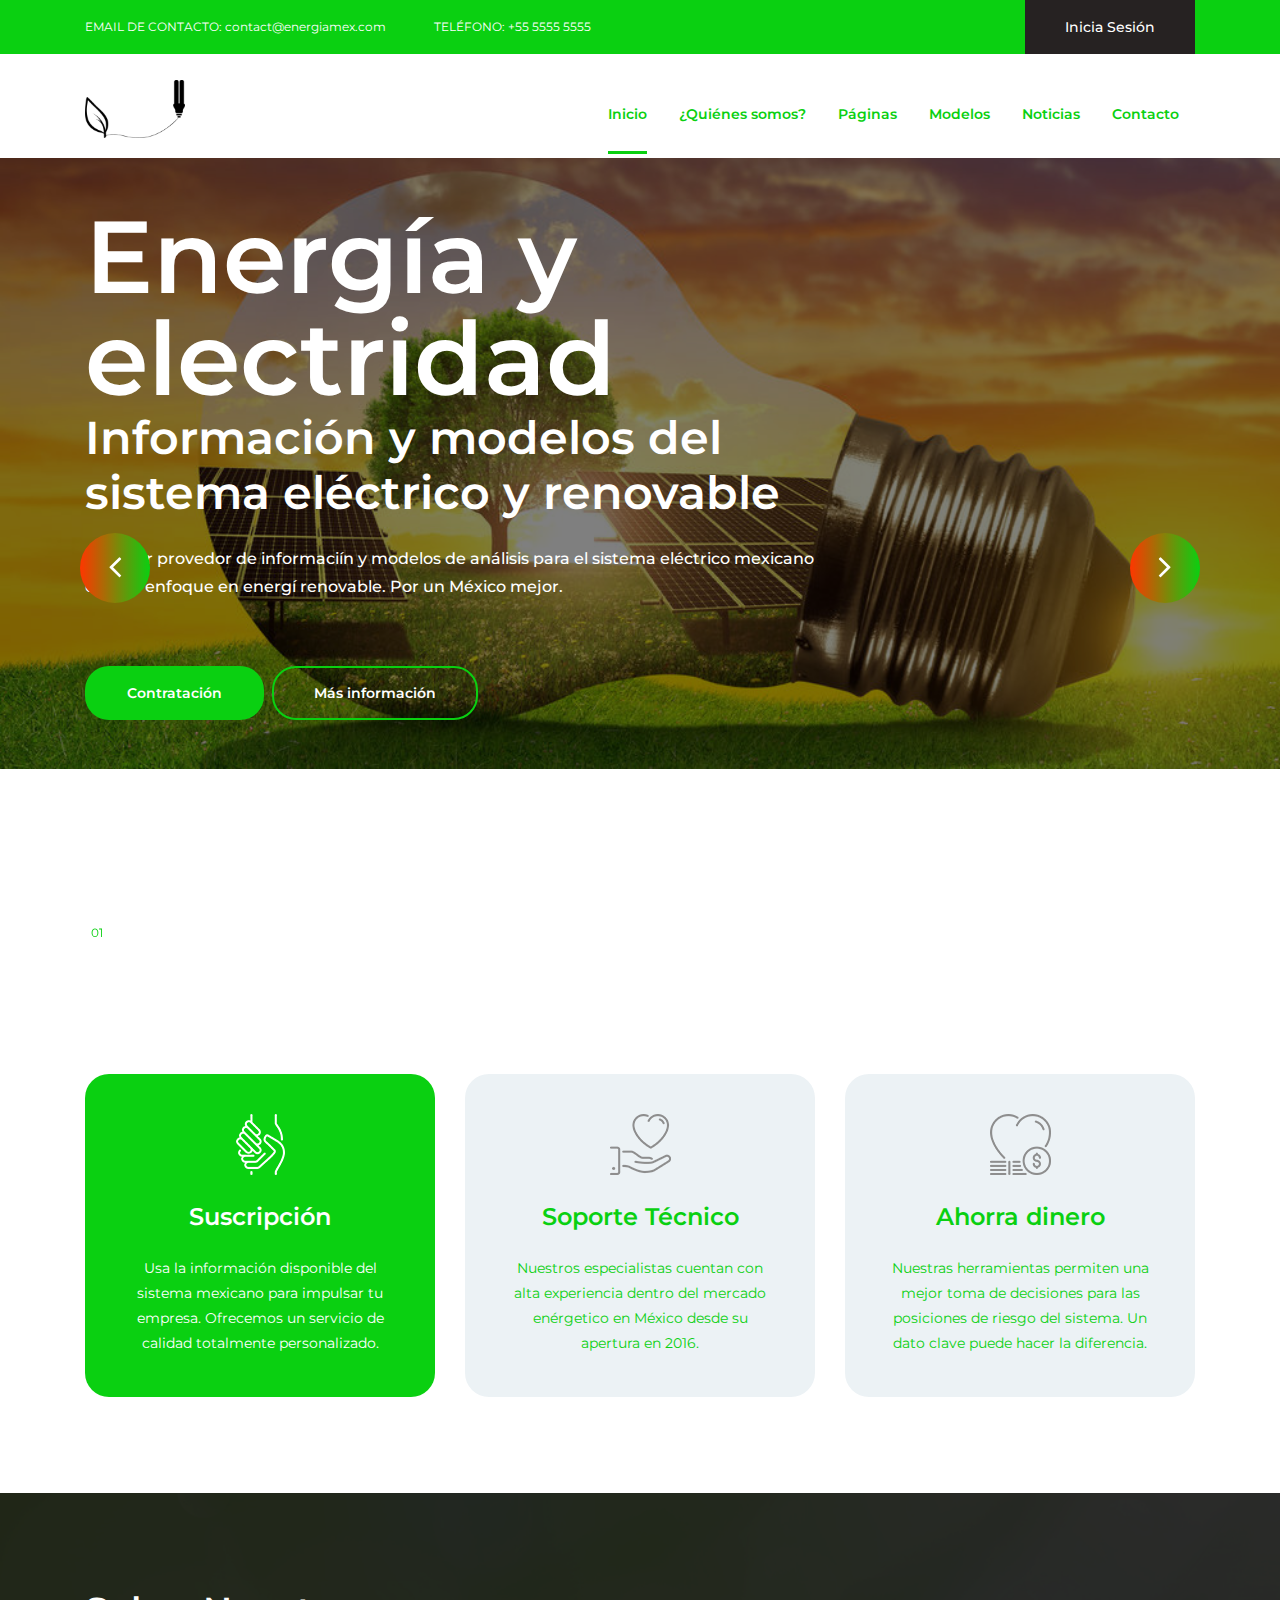
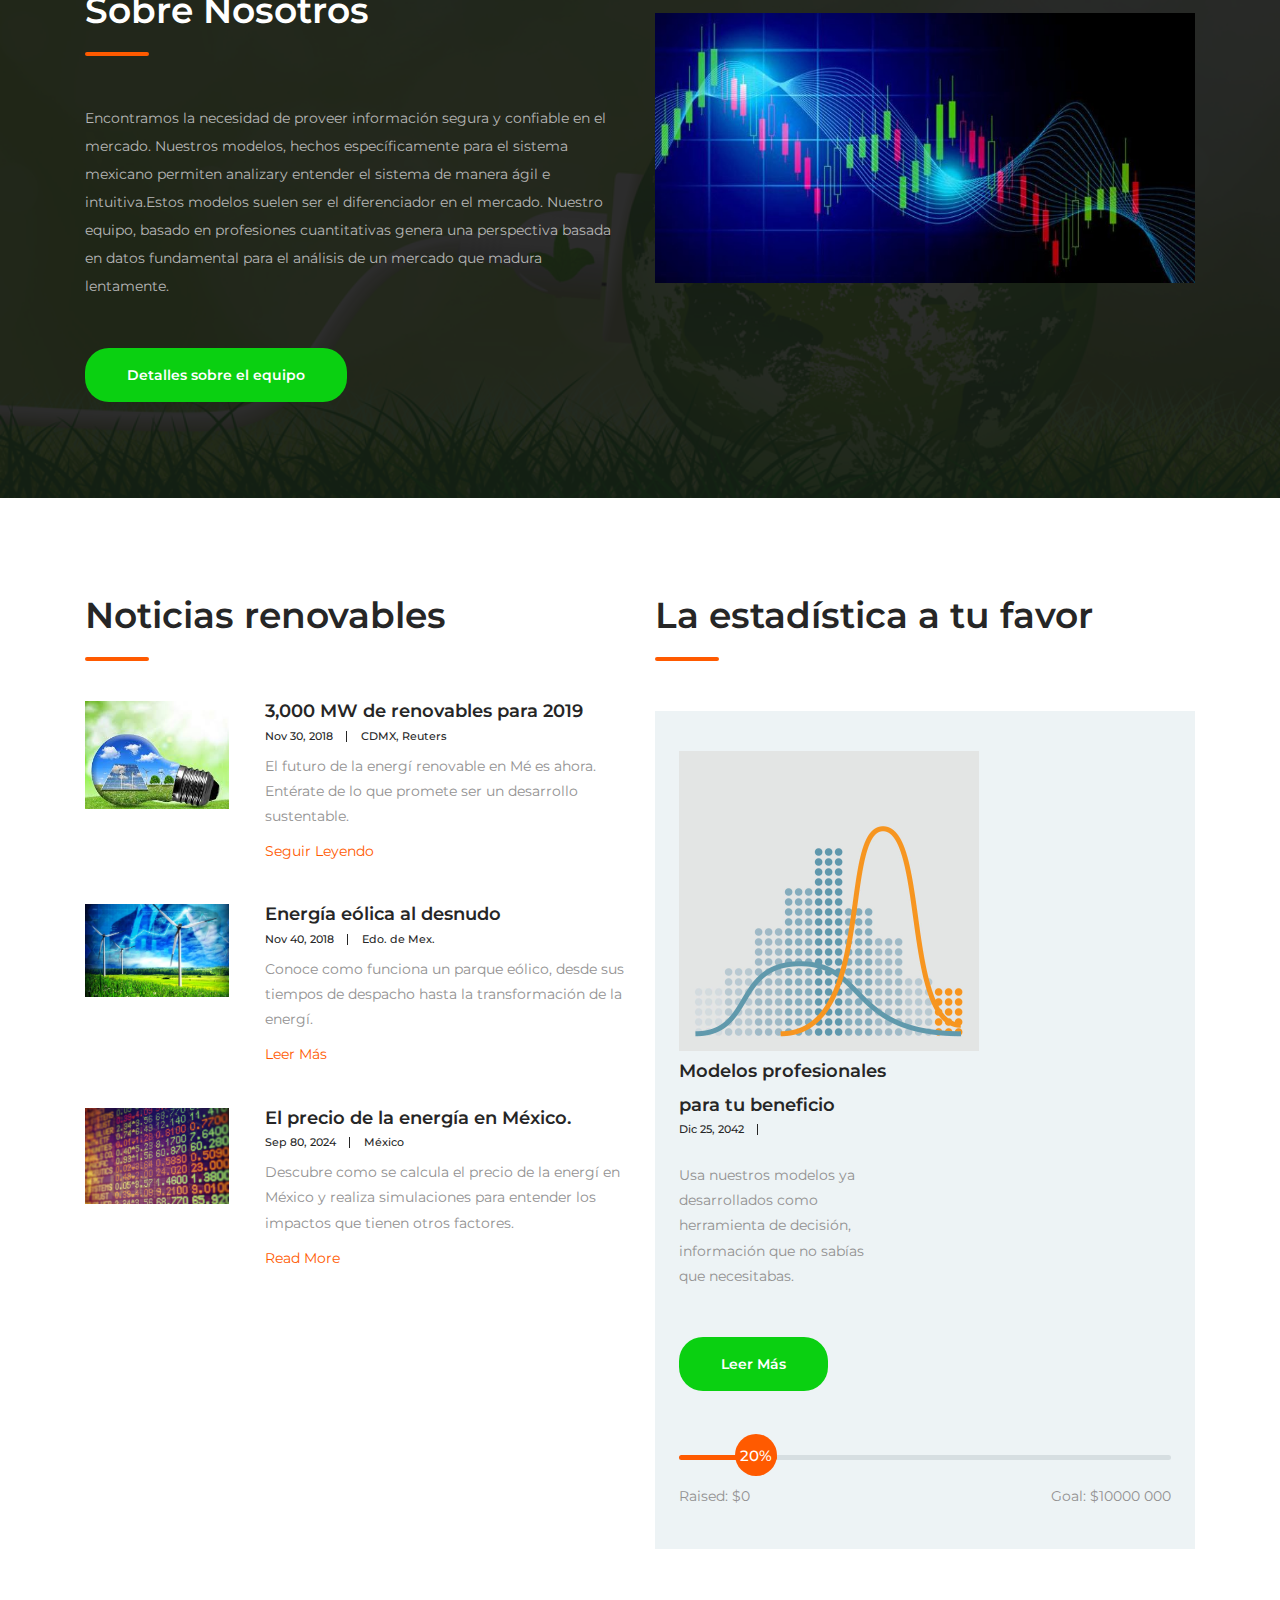
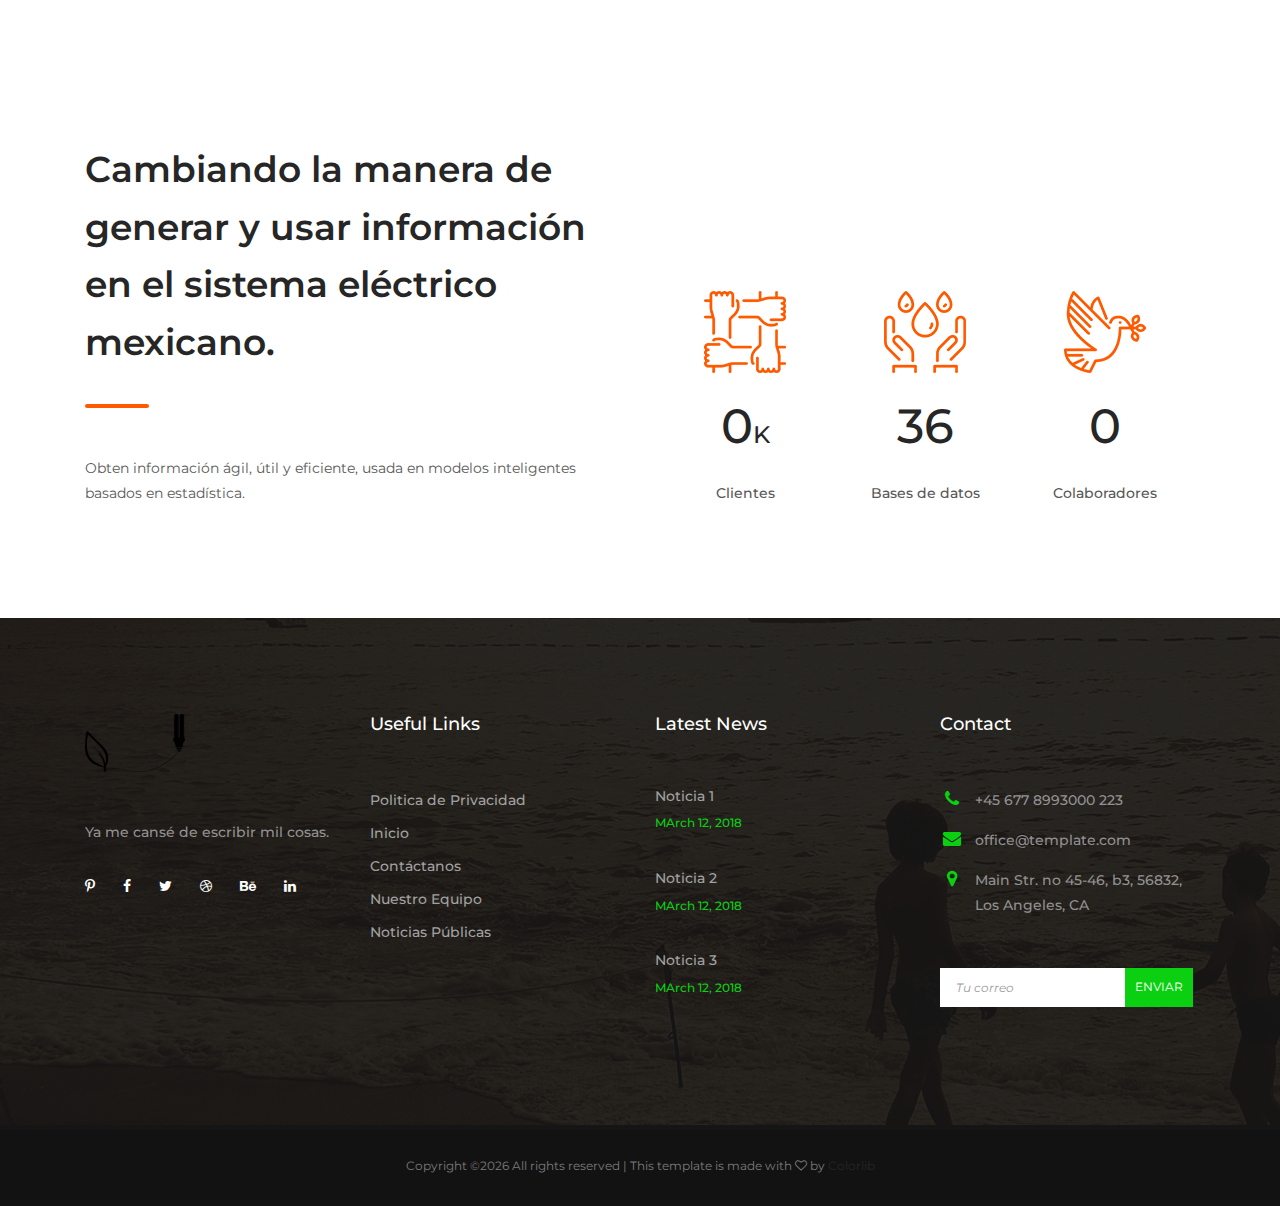
==== commit b3efc7ad: "Changes 2" ====
--- a/prueba_1/index.html
+++ b/prueba_1/index.html
@@ -1,7 +1,7 @@
 <!DOCTYPE html>
 <html lang="en">
 <head>
-    <title>Hello World</title>
+    <title>energia</title>
 
     <!-- Required meta tags -->
     <meta charset="utf-8">
@@ -32,17 +32,17 @@
                 <div class="row flex-wrap justify-content-center justify-content-lg-between align-items-lg-center">
                     <div class="col-12 col-lg-8 d-none d-md-flex flex-wrap justify-content-center justify-content-lg-start mb-3 mb-lg-0">
                         <div class="header-bar-email">
-                            MAIL: <a href="#">contact@ourcharity.com</a>
+                            email de contacto: <a href="#">contact@energiamex.com</a>
                         </div><!-- .header-bar-email -->
 
                         <div class="header-bar-text">
-                            <p>PHONE: <span>+24 3772 120 091 / +56452 4567</span></p>
+                            <p> tel&eacute;fono: <span>+55 5555 5555</span></p>
                         </div><!-- .header-bar-text -->
                     </div><!-- .col -->
 
                     <div class="col-12 col-lg-4 d-flex flex-wrap justify-content-center justify-content-lg-end align-items-center">
                         <div class="donate-btn">
-                            <a href="#">Donate Now</a>
+                            <a href="#">Inicia Sesi&#243;n</a>
                         </div><!-- .donate-btn -->
                     </div><!-- .col -->
                 </div><!-- .row -->
@@ -59,12 +59,12 @@
 
                         <nav class="site-navigation d-flex justify-content-end align-items-center">
                             <ul class="d-flex flex-column flex-lg-row justify-content-lg-end align-content-center">
-                                <li class="current-menu-item"><a href="index.html">Home</a></li>
-                                <li><a href="about.html">About us</a></li>
-                                <li><a href="causes.html">Causes</a></li>
-                                <li><a href="portfolio.html">Gallery</a></li>
-                                <li><a href="news.html">News</a></li>
-                                <li><a href="contact.html">Contact</a></li>
+                                <li class="current-menu-item"><a href="index.html">Inicio </a></li>
+                                <li><a href="about.html">&iquest;Qui&eacute;nes somos?</a></li>
+                                <li><a href="causes.html">P&aacute;ginas</a></li>
+                                <li><a href="portfolio.html">Modelos</a></li>
+                                <li><a href="news.html">Noticias</a></li>
+                                <li><a href="contact.html">Contacto</a></li>
                             </ul>
                         </nav><!-- .site-navigation -->
 
@@ -83,24 +83,24 @@
     <div class="swiper-container hero-slider">
         <div class="swiper-wrapper">
             <div class="swiper-slide hero-content-wrap">
-                <img src="images/hero.jpg" alt="">
+                <img src="images/imagen_renew_1.jpg" alt="">
 
                 <div class="hero-content-overlay position-absolute w-100 h-100">
                     <div class="container h-100">
                         <div class="row h-100">
                             <div class="col-12 col-lg-8 d-flex flex-column justify-content-center align-items-start">
                                 <header class="entry-header">
-                                    <h1>Donate</h1>
-                                    <h4>4 a better world</h4>
+                                    <h1>Energ&iacute;a y electridad </h1>
+                                    <h4>Informaci&oacute;n y modelos del sistema el&eacute;ctrico y renovable </h4>
                                 </header><!-- .entry-header -->
 
                                 <div class="entry-content mt-4">
-                                    <p>Lorem ipsum dolor sit amet, consectetur adipiscing elit. Mauris tempus vestibulum mauris quis aliquam. Integer accumsan sodales odio, id tempus ullamcorper</p>
+                                    <p> El mejor provedor de informaci&iacute;n y modelos de an&aacute;lisis para el sistema el&eacute;ctrico mexicano con un enfoque en energ&iacute; renovable. Por un M&eacute;xico mejor.</p>
                                 </div><!-- .entry-content -->
 
                                 <footer class="entry-footer d-flex flex-wrap align-items-center mt-5">
-                                    <a href="#" class="btn gradient-bg mr-2">Donate Now</a>
-                                    <a href="#" class="btn orange-border">Read More</a>
+                                    <a href="#" class="btn gradient-bg mr-2">Contrataci&oacute;n</a>
+                                    <a href="#" class="btn orange-border">M&aacute;s informaci&oacute;n</a>
                                 </footer><!-- .entry-footer -->
                             </div><!-- .col -->
                         </div><!-- .row -->
@@ -109,24 +109,24 @@
             </div><!-- .hero-content-wrap -->
 
             <div class="swiper-slide hero-content-wrap">
-                <img src="images/hero.jpg" alt="">
+                <img src="images/imagen_renew_2.jpg" alt="">
 
                 <div class="hero-content-overlay position-absolute w-100 h-100">
                     <div class="container h-100">
                         <div class="row h-100">
                             <div class="col-12 col-lg-8 d-flex flex-column justify-content-center align-items-start">
                                 <header class="entry-header">
-                                    <h1>Donate</h1>
-                                    <h4>4 a better world</h4>
+                                    <h1>Informaci&oacute;n al momento</h1>
+                                    <h4>Modelos y pron&oacute;sticos como y cuando los necesitas.</h4>
                                 </header><!-- .entry-header -->
 
                                 <div class="entry-content mt-4">
-                                    <p>Lorem ipsum dolor sit amet, consectetur adipiscing elit. Mauris tempus vestibulum mauris quis aliquam. Integer accumsan sodales odio, id tempus ullamcorper</p>
+                                    <p> Nuestros modelos se ejecutan en tiempo real, esto significa que pueden ser modificados de manera que representen herramientas en la toma de decisiones.</p>
                                 </div><!-- .entry-content -->
 
                                 <footer class="entry-footer d-flex flex-wrap align-items-center mt-5">
-                                    <a href="#" class="btn gradient-bg mr-2">Donate Now</a>
-                                    <a href="#" class="btn orange-border">Read More</a>
+                                    <a href="#" class="btn gradient-bg mr-2">Solicitar Demo</a>
+                                    <a href="#" class="btn orange-border">Contacto</a>
                                 </footer><!-- .entry-footer -->
                             </div><!-- .col -->
                         </div><!-- .row -->
@@ -135,24 +135,24 @@
             </div><!-- .hero-content-wrap -->
 
             <div class="swiper-slide hero-content-wrap">
-                <img src="images/hero.jpg" alt="">
+                <img src="images/imagen_renew_3.jpg" alt="">
 
                 <div class="hero-content-overlay position-absolute w-100 h-100">
                     <div class="container h-100">
                         <div class="row h-100">
                             <div class="col-12 col-lg-8 d-flex flex-column justify-content-center align-items-start">
                                 <header class="entry-header">
-                                    <h1>Donate</h1>
-                                    <h4>4 a better world</h4>
+                                    <h1>Noticias</h1>
+                               
                                 </header><!-- .entry-header -->
 
                                 <div class="entry-content mt-4">
-                                    <p>Lorem ipsum dolor sit amet, consectetur adipiscing elit. Mauris tempus vestibulum mauris quis aliquam. Integer accumsan sodales odio, id tempus ullamcorper</p>
+                                    <p>La primera p&aacute;gina que incluye noticias de energ&iacute;a renovable en M&eacute;xico. Nuestros analistas est&aacute;n altamente disponibles. </p>
                                 </div><!-- .entry-content -->
 
                                 <footer class="entry-footer d-flex flex-wrap align-items-center mt-5">
-                                    <a href="#" class="btn gradient-bg mr-2">Donate Now</a>
-                                    <a href="#" class="btn orange-border">Read More</a>
+                                    <a href="#" class="btn gradient-bg mr-2">Noticias P&uacute;blicas</a>
+                                    <a href="#" class="btn orange-border">Detalles</a>
                                 </footer><!-- .entry-footer -->
                             </div><!-- .col -->
                         </div><!-- .row -->
@@ -188,11 +188,11 @@
                         </figure>
 
                         <header class="entry-header">
-                            <h3 class="entry-title">Become a Volunteer</h3>
+                            <h3 class="entry-title">Suscripci&oacute;n</h3>
                         </header>
 
                         <div class="entry-content">
-                            <p>Lorem ipsum dolor sit amet, consectetur adipiscing elit. Mauris tempus vestib ulum mauris quis aliquam. </p>
+                            <p> Usa la informaci&oacute;n disponible del sistema mexicano para impulsar tu empresa. Ofrecemos un servicio de calidad totalmente personalizado. </p>
                         </div>
                     </div>
                 </div>
@@ -205,11 +205,11 @@
                         </figure>
 
                         <header class="entry-header">
-                            <h3 class="entry-title">Dance & Music</h3>
+                            <h3 class="entry-title">Soporte T&eacute;cnico</h3>
                         </header>
 
                         <div class="entry-content">
-                            <p>Lorem ipsum dolor sit amet, consectetur adipiscing elit. Mauris tempus vestib ulum mauris quis aliquam. </p>
+                            <p>Nuestros especialistas cuentan con alta experiencia dentro del mercado en&eacute;rgetico en M&eacute;xico desde su apertura en 2016.  </p>
                         </div>
                     </div>
                 </div>
@@ -222,11 +222,11 @@
                         </figure>
 
                         <header class="entry-header">
-                            <h3 class="entry-title">Online Conference</h3>
+                            <h3 class="entry-title"> Ahorra dinero</h3>
                         </header>
 
                         <div class="entry-content">
-                            <p>Lorem ipsum dolor sit amet, consectetur adipiscing elit. Mauris tempus vestib ulum mauris quis aliquam. </p>
+                           <p>Nuestras herramientas permiten una mejor toma de decisiones para las posiciones de riesgo del sistema. Un dato clave puede hacer la diferencia. </p>
                         </div>
                     </div>
                 </div>
@@ -240,21 +240,21 @@
                 <div class="col-12 col-lg-6 order-2 order-lg-1">
                     <div class="welcome-content">
                         <header class="entry-header">
-                            <h2 class="entry-title">Wellcome to our Charity</h2>
+                            <h2 class="entry-title">Sobre Nosotros</h2>
                         </header><!-- .entry-header -->
 
                         <div class="entry-content mt-5">
-                            <p>Lorem ipsum dolor sit amet, consectetur adipiscing elit. Mauris tempus vestib ulum mauris quis aliquam. Lorem ipsum dolor sit amet, consectetur adipiscing elit. Mauris tempus vestibulum mauris quis aliquam. Integer accumsan sodales odio, id tempus velit ullamcorper id. Quisque at erat eu libero consequat tempus. Quisque molestie convallis tempus. Ut semper purus metus, a euismod sapien sodales ac. Duis viverra eleifend fermentum.</p>
+                            <p> Encontramos la necesidad de proveer informaci&oacute;n segura y confiable en el mercado. Nuestros modelos, hechos espec&iacute;ficamente para el sistema mexicano permiten analizary entender el sistema de manera &aacute;gil e intuitiva.Estos modelos suelen ser el diferenciador en el mercado. Nuestro equipo, basado en profesiones cuantitativas genera una perspectiva basada en datos fundamental para el an&aacute;lisis de un mercado que madura lentamente. </p>
                         </div><!-- .entry-content -->
 
                         <div class="entry-footer mt-5">
-                            <a href="#" class="btn gradient-bg mr-2">Read More</a>
+                            <a href="#" class="btn gradient-bg mr-2">Detalles sobre el equipo</a>
                         </div><!-- .entry-footer -->
                     </div><!-- .welcome-content -->
                 </div><!-- .col -->
 
                 <div class="col-12 col-lg-6 mt-4 order-1 order-lg-2">
-                    <img src="images/welcome.jpg" alt="welcome">
+                    <img src="images/imagen_trading_1.jpeg" alt="welcome">
                 </div><!-- .col -->
             </div><!-- .row -->
         </div><!-- .container -->
@@ -266,85 +266,85 @@
                 <div class="col-12 col-lg-6">
                     <div class="upcoming-events">
                         <div class="section-heading">
-                            <h2 class="entry-title">Upcoming Events</h2>
+                            <h2 class="entry-title">Noticias renovables</h2>
                         </div><!-- .section-heading -->
 
                         <div class="event-wrap d-flex flex-wrap justify-content-between">
                             <figure class="m-0">
-                                <img src="images/event-1.jpg" alt="">
+                                <img src="images/futuro_mex_2.jfif" alt="">
                             </figure>
 
                             <div class="event-content-wrap">
                                 <header class="entry-header d-flex flex-wrap align-items-center">
-                                    <h3 class="entry-title w-100 m-0"><a href="#">Fundraiser for Kids</a></h3>
+                                    <h3 class="entry-title w-100 m-0"><a href="#">3,000 MW de renovables para 2019</a></h3>
 
                                     <div class="posted-date">
-                                        <a href="#">Aug 25, 2018 </a>
+                                        <a href="#">Nov 30, 2018 </a>
                                     </div><!-- .posted-date -->
 
                                     <div class="cats-links">
-                                        <a href="#">Ball Room New York</a>
+                                        <a href="#">CDMX, Reuters</a>
                                     </div><!-- .cats-links -->
                                 </header><!-- .entry-header -->
 
                                 <div class="entry-content">
-                                    <p class="m-0">Lorem ipsum dolor sit amet, consectetur adipiscing elit. Mauris tempus vestib ulum mauris.</p>
+                                    <p class="m-0"> El futuro de la energ&iacute; renovable en M&eacute; es ahora. Ent&eacute;rate de lo que promete ser un desarrollo sustentable. </p>
                                 </div><!-- .entry-content -->
 
                                 <div class="entry-footer">
-                                    <a href="#">Read More</a>
+                                    <a href="#">Seguir Leyendo</a>
                                 </div><!-- .entry-footer -->
                             </div><!-- .event-content-wrap -->
                         </div><!-- .event-wrap -->
 
                         <div class="event-wrap d-flex flex-wrap justify-content-between">
                             <figure class="m-0">
-                                <img src="images/event-2.jpg" alt="">
+                                <img src="images/futuro_mex.jpg" alt="">
                             </figure>
 
                             <div class="event-content-wrap">
                                 <header class="entry-header d-flex flex-wrap align-items-center">
-                                    <h3 class="entry-title w-100 m-0"><a href="#">Bring water to the childrens</a></h3>
+                                    <h3 class="entry-title w-100 m-0"><a href="#">Energ&iacute;a e&oacute;lica al desnudo</a></h3>
 
                                     <div class="posted-date">
-                                        <a href="#">Aug 25, 2018 </a>
+                                        <a href="#">Nov 40, 2018 </a>
                                     </div><!-- .posted-date -->
 
                                     <div class="cats-links">
-                                        <a href="#">Ball Room New York</a>
+                                        <a href="#">Edo. de Mex.</a>
                                     </div><!-- .cats-links -->
                                 </header><!-- .entry-header -->
 
                                 <div class="entry-content">
-                                    <p class="m-0">Lorem ipsum dolor sit amet, consectetur adipiscing elit. Mauris tempus vestib ulum mauris.</p>
+                                    <p class="m-0"> Conoce como funciona un parque e&oacute;lico, desde sus tiempos de despacho hasta la transformaci&oacute;n de la energ&iacute;.</p>
                                 </div><!-- .entry-content -->
 
                                 <div class="entry-footer">
-                                    <a href="#">Read More</a>
+                                    <a href="#">Leer M&aacute;s</a>
                                 </div><!-- .entry-footer -->
                             </div><!-- .event-content-wrap -->
                         </div><!-- .event-wrap -->
 
                         <div class="event-wrap d-flex flex-wrap justify-content-between">
                             <figure class="m-0">
-                                <img src="images/event-3.jpg" alt="">
+                                <img src="images/prices.jpg" alt="">
                             </figure>
 
                             <div class="event-content-wrap">
                                 <header class="entry-header d-flex flex-wrap align-items-center">
-                                    <h3 class="entry-title w-100 m-0"><a href="#">Bring water to the childrens</a></h3>
+                                    <h3 class="entry-title w-100 m-0"><a href="#">El precio de la energ&iacute;a en M&eacute;xico.</a></h3>
 
                                     <div class="posted-date">
-                                        <a href="#">Aug 25, 2018 </a>
+                                        <a href="#">Sep 80, 2024 </a>
                                     </div><!-- .posted-date -->
 
                                     <div class="cats-links">
-                                        <a href="#">Ball Room New York</a>
+                                        <a href="#">M&eacute;xico</a>
                                     </div><!-- .cats-links -->
                                 </header><!-- .entry-header -->
 
                                 <div class="entry-content">
-                                    <p class="m-0">Lorem ipsum dolor sit amet, consectetur adipiscing elit. Mauris tempus vestib ulum mauris.</p>
+                                    <p class="m-0"> Descubre como se calcula el precio de la energ&iacute; en M&eacute;xico y realiza simulaciones para entender los impactos que tienen otros factores. </p>
                                 </div><!-- .entry-content -->
 
                                 <div class="entry-footer">
@@ -358,33 +358,31 @@
                 <div class="col-12 col-lg-6">
                     <div class="featured-cause">
                         <div class="section-heading">
-                            <h2 class="entry-title">Featured Cause</h2>
+                            <h2 class="entry-title">La estad&iacute;stica a tu favor</h2>
                         </div><!-- .section-heading -->
 
                         <div class="cause-wrap d-flex flex-wrap justify-content-between">
                             <figure class="m-0">
-                                <img src="images/featured-causes.jpg" alt="">
+                                <img src="images/statistics.jfif" alt="" width = "100" height = "300">
                             </figure>
 
                             <div class="cause-content-wrap">
                                 <header class="entry-header d-flex flex-wrap align-items-center">
-                                    <h3 class="entry-title w-100 m-0"><a href="#">Fundraiser for Kids</a></h3>
+                                    <h3 class="entry-title w-100 m-0"><a href="#">Modelos profesionales para tu beneficio</a></h3>
 
                                     <div class="posted-date">
-                                        <a href="#">Aug 25, 2018 </a>
+                                        <a href="#">Dic 25, 2042 </a>
                                     </div><!-- .posted-date -->
 
-                                    <div class="cats-links">
-                                        <a href="#">Ball Room New York</a>
-                                    </div><!-- .cats-links -->
+                                  
                                 </header><!-- .entry-header -->
 
                                 <div class="entry-content">
-                                    <p class="m-0">Lorem ipsum dolor sit amet, consectetur adipiscing elit. Mauris tempus vestib ulum mauris. Lorem ipsum dolor sit amet, consectetur.</p>
+                                    <p class="m-0"> Usa nuestros modelos ya desarrollados como herramienta de decisi&oacute;n, informaci&oacute;n que no sab&iacute;as que necesitabas.</p>
                                 </div><!-- .entry-content -->
 
                                 <div class="entry-footer mt-5">
-                                    <a href="#" class="btn gradient-bg mr-2">Donate Now</a>
+                                    <a href="#" class="btn gradient-bg mr-2">Leer M&aacute;s</a>
                                 </div><!-- .entry-footer -->
                             </div><!-- .cause-content-wrap -->
 
@@ -394,16 +392,16 @@
                                         <span class="tip"></span>
                                     </div><!-- .tipWrap -->
 
-                                    <span class="fill" data-percentage="83"></span>
+                                    <span class="fill" data-percentage="20"></span>
                                 </div><!-- .fund-raised-bar -->
 
                                 <div class="fund-raised-details d-flex flex-wrap justify-content-between align-items-center">
                                     <div class="fund-raised-total mt-4">
-                                        Raised: $56 880
+                                        Raised: $0
                                     </div><!-- .fund-raised-total -->
 
                                     <div class="fund-raised-goal mt-4">
-                                        Goal: $70 000
+                                        Goal: $10000 000
                                     </div><!-- .fund-raised-goal -->
                                 </div><!-- .fund-raised-details -->
                             </div><!-- .fund-raised -->
@@ -414,296 +412,16 @@
         </div><!-- .container -->
     </div><!-- .home-page-events -->
 
-    <div class="our-causes">
-        <div class="container">
-            <div class="row">
-                <div class="coL-12">
-                    <div class="section-heading">
-                        <h2 class="entry-title">Our Causes</h2>
-                    </div><!-- .section-heading -->
-                </div><!-- .col -->
-            </div><!-- .row -->
-
-            <div class="row">
-                <div class="col-12">
-                    <div class="swiper-container causes-slider">
-                        <div class="swiper-wrapper">
-                            <div class="swiper-slide">
-                                <div class="cause-wrap">
-                                    <figure class="m-0">
-                                        <img src="images/cause-1.jpg" alt="">
-
-                                        <div class="figure-overlay d-flex justify-content-center align-items-center position-absolute w-100 h-100">
-                                            <a href="#" class="btn gradient-bg mr-2">Donate Now</a>
-                                        </div><!-- .figure-overlay -->
-                                    </figure>
-
-                                    <div class="cause-content-wrap">
-                                        <header class="entry-header d-flex flex-wrap align-items-center">
-                                            <h3 class="entry-title w-100 m-0"><a href="#">Bring water to the childrens</a></h3>
-                                        </header><!-- .entry-header -->
-
-                                        <div class="entry-content">
-                                            <p class="m-0">Lorem ipsum dolor sit amet, consectetur adipiscing elit. Mauris tempus vestib ulum mauris.</p>
-                                        </div><!-- .entry-content -->
-
-                                        <div class="fund-raised w-100">
-                                            <div class="fund-raised-bar-1 barfiller">
-                                                <div class="tipWrap">
-                                                    <span class="tip"></span>
-                                                </div><!-- .tipWrap -->
-
-                                                <span class="fill" data-percentage="83"></span>
-                                            </div><!-- .fund-raised-bar -->
-
-                                            <div class="fund-raised-details d-flex flex-wrap justify-content-between align-items-center">
-                                                <div class="fund-raised-total mt-4">
-                                                    Raised: $56 880
-                                                </div><!-- .fund-raised-total -->
-
-                                                <div class="fund-raised-goal mt-4">
-                                                    Goal: $70 000
-                                                </div><!-- .fund-raised-goal -->
-                                            </div><!-- .fund-raised-details -->
-                                        </div><!-- .fund-raised -->
-                                    </div><!-- .cause-content-wrap -->
-                                </div><!-- .cause-wrap -->
-                            </div><!-- .swiper-slide -->
-
-                            <div class="swiper-slide">
-                                <div class="cause-wrap">
-                                    <figure class="m-0">
-                                        <img src="images/cause-2.jpg" alt="">
-
-                                        <div class="figure-overlay d-flex justify-content-center align-items-center position-absolute w-100 h-100">
-                                            <a href="#" class="btn gradient-bg mr-2">Donate Now</a>
-                                        </div><!-- .figure-overlay -->
-                                    </figure>
-
-                                    <div class="cause-content-wrap">
-                                        <header class="entry-header d-flex flex-wrap align-items-center">
-                                            <h3 class="entry-title w-100 m-0"><a href="#">Education for all</a></h3>
-                                        </header><!-- .entry-header -->
-
-                                        <div class="entry-content">
-                                            <p class="m-0">Lorem ipsum dolor sit amet, consectetur adipiscing elit. Mauris tempus vestib ulum mauris.</p>
-                                        </div><!-- .entry-content -->
-
-                                        <div class="fund-raised w-100">
-                                            <div class="fund-raised-bar-2 barfiller">
-                                                <div class="tipWrap">
-                                                    <span class="tip"></span>
-                                                </div><!-- .tipWrap -->
-
-                                                <span class="fill" data-percentage="70"></span>
-                                            </div><!-- .fund-raised-bar -->
-
-                                            <div class="fund-raised-details d-flex flex-wrap justify-content-between align-items-center">
-                                                <div class="fund-raised-total mt-4">
-                                                    Raised: $56 880
-                                                </div><!-- .fund-raised-total -->
-
-                                                <div class="fund-raised-goal mt-4">
-                                                    Goal: $70 000
-                                                </div><!-- .fund-raised-goal -->
-                                            </div><!-- .fund-raised-details -->
-                                        </div><!-- .fund-raised -->
-                                    </div><!-- .cause-content-wrap -->
-                                </div><!-- .cause-wrap -->
-                            </div><!-- .swiper-slide -->
-
-                            <div class="swiper-slide">
-                                <div class="cause-wrap">
-                                    <figure class="m-0">
-                                        <img src="images/cause-3.jpg" alt="">
-
-                                        <div class="figure-overlay d-flex justify-content-center align-items-center position-absolute w-100 h-100">
-                                            <a href="#" class="btn gradient-bg mr-2">Donate Now</a>
-                                        </div><!-- .figure-overlay -->
-                                    </figure>
-
-                                    <div class="cause-content-wrap">
-                                        <header class="entry-header d-flex flex-wrap align-items-center">
-                                            <h3 class="entry-title w-100 m-0"><a href="#">Bring water to the childrens</a></h3>
-                                        </header><!-- .entry-header -->
-
-                                        <div class="entry-content">
-                                            <p class="m-0">Lorem ipsum dolor sit amet, consectetur adipiscing elit. Mauris tempus vestib ulum mauris.</p>
-                                        </div><!-- .entry-content -->
-
-                                        <div class="fund-raised w-100">
-                                            <div class="fund-raised-bar-3 barfiller">
-                                                <div class="tipWrap">
-                                                    <span class="tip"></span>
-                                                </div><!-- .tipWrap -->
-
-                                                <span class="fill" data-percentage="83"></span>
-                                            </div><!-- .fund-raised-bar -->
-
-                                            <div class="fund-raised-details d-flex flex-wrap justify-content-between align-items-center">
-                                                <div class="fund-raised-total mt-4">
-                                                    Raised: $56 880
-                                                </div><!-- .fund-raised-total -->
-
-                                                <div class="fund-raised-goal mt-4">
-                                                    Goal: $70 000
-                                                </div><!-- .fund-raised-goal -->
-                                            </div><!-- .fund-raised-details -->
-                                        </div><!-- .fund-raised -->
-                                    </div><!-- .cause-content-wrap -->
-                                </div><!-- .cause-wrap -->
-                            </div><!-- .swiper-slide -->
-
-                            <div class="swiper-slide">
-                                <div class="cause-wrap">
-                                    <figure class="m-0">
-                                        <img src="images/cause-1.jpg" alt="">
-
-                                        <div class="figure-overlay d-flex justify-content-center align-items-center position-absolute w-100 h-100">
-                                            <a href="#" class="btn gradient-bg mr-2">Donate Now</a>
-                                        </div><!-- .figure-overlay -->
-                                    </figure>
-
-                                    <div class="cause-content-wrap">
-                                        <header class="entry-header d-flex flex-wrap align-items-center">
-                                            <h3 class="entry-title w-100 m-0"><a href="#">Bring water to the childrens</a></h3>
-                                        </header><!-- .entry-header -->
-
-                                        <div class="entry-content">
-                                            <p class="m-0">Lorem ipsum dolor sit amet, consectetur adipiscing elit. Mauris tempus vestib ulum mauris.</p>
-                                        </div><!-- .entry-content -->
-
-                                        <div class="fund-raised w-100">
-                                            <div class="fund-raised-bar-4 barfiller">
-                                                <div class="tipWrap">
-                                                    <span class="tip"></span>
-                                                </div><!-- .tipWrap -->
-
-                                                <span class="fill" data-percentage="83"></span>
-                                            </div><!-- .fund-raised-bar -->
-
-                                            <div class="fund-raised-details d-flex flex-wrap justify-content-between align-items-center">
-                                                <div class="fund-raised-total mt-4">
-                                                    Raised: $56 880
-                                                </div><!-- .fund-raised-total -->
-
-                                                <div class="fund-raised-goal mt-4">
-                                                    Goal: $70 000
-                                                </div><!-- .fund-raised-goal -->
-                                            </div><!-- .fund-raised-details -->
-                                        </div><!-- .fund-raised -->
-                                    </div><!-- .cause-content-wrap -->
-                                </div><!-- .cause-wrap -->
-                            </div><!-- .swiper-slide -->
-
-                            <div class="swiper-slide">
-                                <div class="cause-wrap">
-                                    <figure class="m-0">
-                                        <img src="images/cause-2.jpg" alt="">
-
-                                        <div class="figure-overlay d-flex justify-content-center align-items-center position-absolute w-100 h-100">
-                                            <a href="#" class="btn gradient-bg mr-2">Donate Now</a>
-                                        </div><!-- .figure-overlay -->
-                                    </figure>
-
-                                    <div class="cause-content-wrap">
-                                        <header class="entry-header d-flex flex-wrap align-items-center">
-                                            <h3 class="entry-title w-100 m-0"><a href="#">Education for all</a></h3>
-                                        </header><!-- .entry-header -->
-
-                                        <div class="entry-content">
-                                            <p class="m-0">Lorem ipsum dolor sit amet, consectetur adipiscing elit. Mauris tempus vestib ulum mauris.</p>
-                                        </div><!-- .entry-content -->
-
-                                        <div class="fund-raised w-100">
-                                            <div class="fund-raised-bar-5 barfiller">
-                                                <div class="tipWrap">
-                                                    <span class="tip"></span>
-                                                </div><!-- .tipWrap -->
-
-                                                <span class="fill" data-percentage="70"></span>
-                                            </div><!-- .fund-raised-bar -->
-
-                                            <div class="fund-raised-details d-flex flex-wrap justify-content-between align-items-center">
-                                                <div class="fund-raised-total mt-4">
-                                                    Raised: $56 880
-                                                </div><!-- .fund-raised-total -->
-
-                                                <div class="fund-raised-goal mt-4">
-                                                    Goal: $70 000
-                                                </div><!-- .fund-raised-goal -->
-                                            </div><!-- .fund-raised-details -->
-                                        </div><!-- .fund-raised -->
-                                    </div><!-- .cause-content-wrap -->
-                                </div><!-- .cause-wrap -->
-                            </div><!-- .swiper-slide -->
-
-                            <div class="swiper-slide">
-                                <div class="cause-wrap">
-                                    <figure class="m-0">
-                                        <img src="images/cause-3.jpg" alt="">
-
-                                        <div class="figure-overlay d-flex justify-content-center align-items-center position-absolute w-100 h-100">
-                                            <a href="#" class="btn gradient-bg mr-2">Donate Now</a>
-                                        </div><!-- .figure-overlay -->
-                                    </figure>
-
-                                    <div class="cause-content-wrap">
-                                        <header class="entry-header d-flex flex-wrap align-items-center">
-                                            <h3 class="entry-title w-100 m-0"><a href="#">Bring water to the childrens</a></h3>
-                                        </header><!-- .entry-header -->
-
-                                        <div class="entry-content">
-                                            <p class="m-0">Lorem ipsum dolor sit amet, consectetur adipiscing elit. Mauris tempus vestib ulum mauris.</p>
-                                        </div><!-- .entry-content -->
-
-                                        <div class="fund-raised w-100">
-                                            <div class="fund-raised-bar-6 barfiller">
-                                                <div class="tipWrap">
-                                                    <span class="tip"></span>
-                                                </div><!-- .tipWrap -->
-
-                                                <span class="fill" data-percentage="83"></span>
-                                            </div><!-- .fund-raised-bar -->
-
-                                            <div class="fund-raised-details d-flex flex-wrap justify-content-between align-items-center">
-                                                <div class="fund-raised-total mt-4">
-                                                    Raised: $56 880
-                                                </div><!-- .fund-raised-total -->
-
-                                                <div class="fund-raised-goal mt-4">
-                                                    Goal: $70 000
-                                                </div><!-- .fund-raised-goal -->
-                                            </div><!-- .fund-raised-details -->
-                                        </div><!-- .fund-raised -->
-                                    </div><!-- .cause-content-wrap -->
-                                </div><!-- .cause-wrap -->
-                            </div><!-- .swiper-slide -->
-                        </div><!-- .swiper-wrapper -->
-
-                    </div><!-- .swiper-container -->
-
-                    <!-- Add Arrows -->
-                    <div class="swiper-button-next flex justify-content-center align-items-center">
-                        <span><svg viewBox="0 0 1792 1792" xmlns="http://www.w3.org/2000/svg"><path d="M1171 960q0 13-10 23l-466 466q-10 10-23 10t-23-10l-50-50q-10-10-10-23t10-23l393-393-393-393q-10-10-10-23t10-23l50-50q10-10 23-10t23 10l466 466q10 10 10 23z"/></svg></span>
-                    </div>
-
-                    <div class="swiper-button-prev flex justify-content-center align-items-center">
-                        <span><svg viewBox="0 0 1792 1792" xmlns="http://www.w3.org/2000/svg"><path d="M1203 544q0 13-10 23l-393 393 393 393q10 10 10 23t-10 23l-50 50q-10 10-23 10t-23-10l-466-466q-10-10-10-23t10-23l466-466q10-10 23-10t23 10l50 50q10 10 10 23z"/></svg></span>
-                    </div>
-                </div><!-- .col -->
-            </div><!-- .row -->
-        </div><!-- .container -->
-    </div><!-- .our-causes -->
+   
 
     <div class="home-page-limestone">
         <div class="container">
             <div class="row align-items-end">
                 <div class="coL-12 col-lg-6">
                     <div class="section-heading">
-                        <h2 class="entry-title">We love to help all the children that have problems in the world. After 15 years we have many goals achieved.</h2>
-
-                        <p class="mt-5">Dolor sit amet, consectetur adipiscing elit. Mauris tempus vestib ulum mauris quis aliquam. Lorem ipsum dolor sit amet.</p>
+                        <h2 class="entry-title"> Cambiando la manera de generar y usar informaci&oacute;n en el sistema el&eacute;ctrico mexicano.</h2>
+
+                        <p class="mt-5">Obten informaci&oacute;n &aacute;gil, &uacute;til y eficiente, usada en modelos inteligentes basados en estad&iacute;stica.</p>
                     </div><!-- .section-heading -->
                 </div><!-- .col -->
 
@@ -716,11 +434,11 @@
                                 </div>
 
                                 <div class="d-flex justify-content-center align-items-baseline">
-                                    <div class="start-counter" data-to="120" data-speed="2000"></div>
+                                    <div class="start-counter" data-to="1" data-speed="2000"></div>
                                     <div class="counter-k">K</div>
                                 </div>
 
-                                <h3 class="entry-title">Children helped</h3><!-- entry-title -->
+                                <h3 class="entry-title">Clientes</h3><!-- entry-title -->
                             </div><!-- counter-box -->
                         </div><!-- .col -->
 
@@ -734,7 +452,7 @@
                                     <div class="start-counter" data-to="79" data-speed="2000"></div>
                                 </div>
 
-                                <h3 class="entry-title">Water wells</h3><!-- entry-title -->
+                                <h3 class="entry-title">Bases de datos</h3><!-- entry-title -->
                             </div><!-- counter-box -->
                         </div><!-- .col -->
 
@@ -745,10 +463,10 @@
                                 </div>
 
                                 <div class="d-flex justify-content-center align-items-baseline">
-                                    <div class="start-counter" data-to="253" data-speed="2000"></div>
+                                    <div class="start-counter" data-to="1" data-speed="2000"></div>
                                 </div>
 
-                                <h3 class="entry-title">Volunteeres</h3><!-- entry-title -->
+                                <h3 class="entry-title">Colaboradores</h3><!-- entry-title -->
                             </div><!-- counter-box -->
                         </div><!-- .col -->
                     </div><!-- .milestones -->
@@ -765,7 +483,7 @@
                         <div class="foot-about">
                             <h2><a class="foot-logo" href="#"><img src="images/foot-logo.png" alt="" height  = "58" width = "100"></a></h2>
 
-                            <p>Lorem ipsum dolor sit amet, con sectetur adipiscing elit. Mauris temp us vestib ulum mauris.Lorem ipsum dolor sit amet, consectetur adipiscing elit. Mauris tempus vestib ulum mauris.Lorem ipsum dolo.</p>
+                            <p> Ya me cans&eacute; de escribir mil cosas. </p>
 
                             <ul class="d-flex flex-wrap align-items-center">
                                 <li><a href="#"><i class="fa fa-pinterest-p"></i></a></li>
@@ -782,13 +500,11 @@
                         <h2>Useful Links</h2>
 
                         <ul>
-                            <li><a href="#">Privacy Polticy</a></li>
-                            <li><a href="#">Become  a Volunteer</a></li>
-                            <li><a href="#">Donate</a></li>
-                            <li><a href="#">Testimonials</a></li>
-                            <li><a href="#">Causes</a></li>
-                            <li><a href="#">Portfolio</a></li>
-                            <li><a href="#">News</a></li>
+                            <li><a href="#">Politica de Privacidad</a></li>
+                            <li><a href="#">Inicio</a></li>
+                            <li><a href="#">Cont&aacute;ctanos</a></li>
+                            <li><a href="#">Nuestro Equipo</a></li> 
+                            <li><a href="#">Noticias P&uacute;blicas</a></li>
                         </ul>
                     </div><!-- .col -->
 
@@ -798,17 +514,17 @@
 
                             <ul>
                                 <li>
-                                    <h3><a href="#">A new cause to help</a></h3>
+                                    <h3><a href="#">Noticia 1</a></h3>
                                     <div class="posted-date">MArch 12, 2018</div>
                                 </li>
 
                                 <li>
-                                    <h3><a href="#">We love to help people</a></h3>
+                                    <h3><a href="#">Noticia 2</a></h3>
                                     <div class="posted-date">MArch 12, 2018</div>
                                 </li>
 
                                 <li>
-                                    <h3><a href="#">The new ideas for helping</a></h3>
+                                    <h3><a href="#">Noticia 3</a></h3>
                                     <div class="posted-date">MArch 12, 2018</div>
                                 </li>
                             </ul>
@@ -828,8 +544,8 @@
 
                         <div class="subscribe-form">
                             <form class="d-flex flex-wrap align-items-center">
-                                <input type="email" placeholder="Your email">
-                                <input type="submit" value="send">
+                                <input type="email" placeholder="Tu correo">
+                                <input type="submit" value="enviar">
                             </form><!-- .flex -->
                         </div><!-- .search-widget -->
                     </div><!-- .col -->
--- a/prueba_1/style.css
+++ b/prueba_1/style.css
@@ -755,7 +755,7 @@
 .home-page-welcome {
     position: relative;
     padding: 96px 0;
-    background: url("images/welcome-bg.jpg") no-repeat center;
+    background: url("images/imagen_renew_4.jpg") no-repeat center;
     background-size: cover;
     z-index: 99;
 }
@@ -1052,7 +1052,7 @@
     background: -o-linear-gradient(180deg, rgba(10,208,17,1) 0%, rgba(10,208,17,1) 100%); /* opera 11.10+ */
     background: -ms-linear-gradient(180deg, rgba(10,208,17,1) 0%, rgba(10,208,17,1) 100%); /* ie10+ */
     background: linear-gradient(270deg, rgba(10,208,17,0,1) 0%, rgba(10,208,17,1) 100%); /* w3c */
-    filter: progid:DXImageTransform.Microsoft.gradient( startColorstr='#ff5a00', endColorstr='#ff3600',GradientType=1 ); /* ie6-9 */
+    filter: progid:DXImageTransform.Microsoft.gradient( startColorstr='#0AD011', endColorstr='#0AD011',GradientType=1 ); /* ie6-9 */
     transition: all .35s;
 }
 
@@ -2067,7 +2067,7 @@
 
 .foot-latest-news ul li .posted-date {
     font-size: 12px;
-    color: #ff5a00;
+    color: #0AD011;
 }
 
 .foot-contact ul li {
